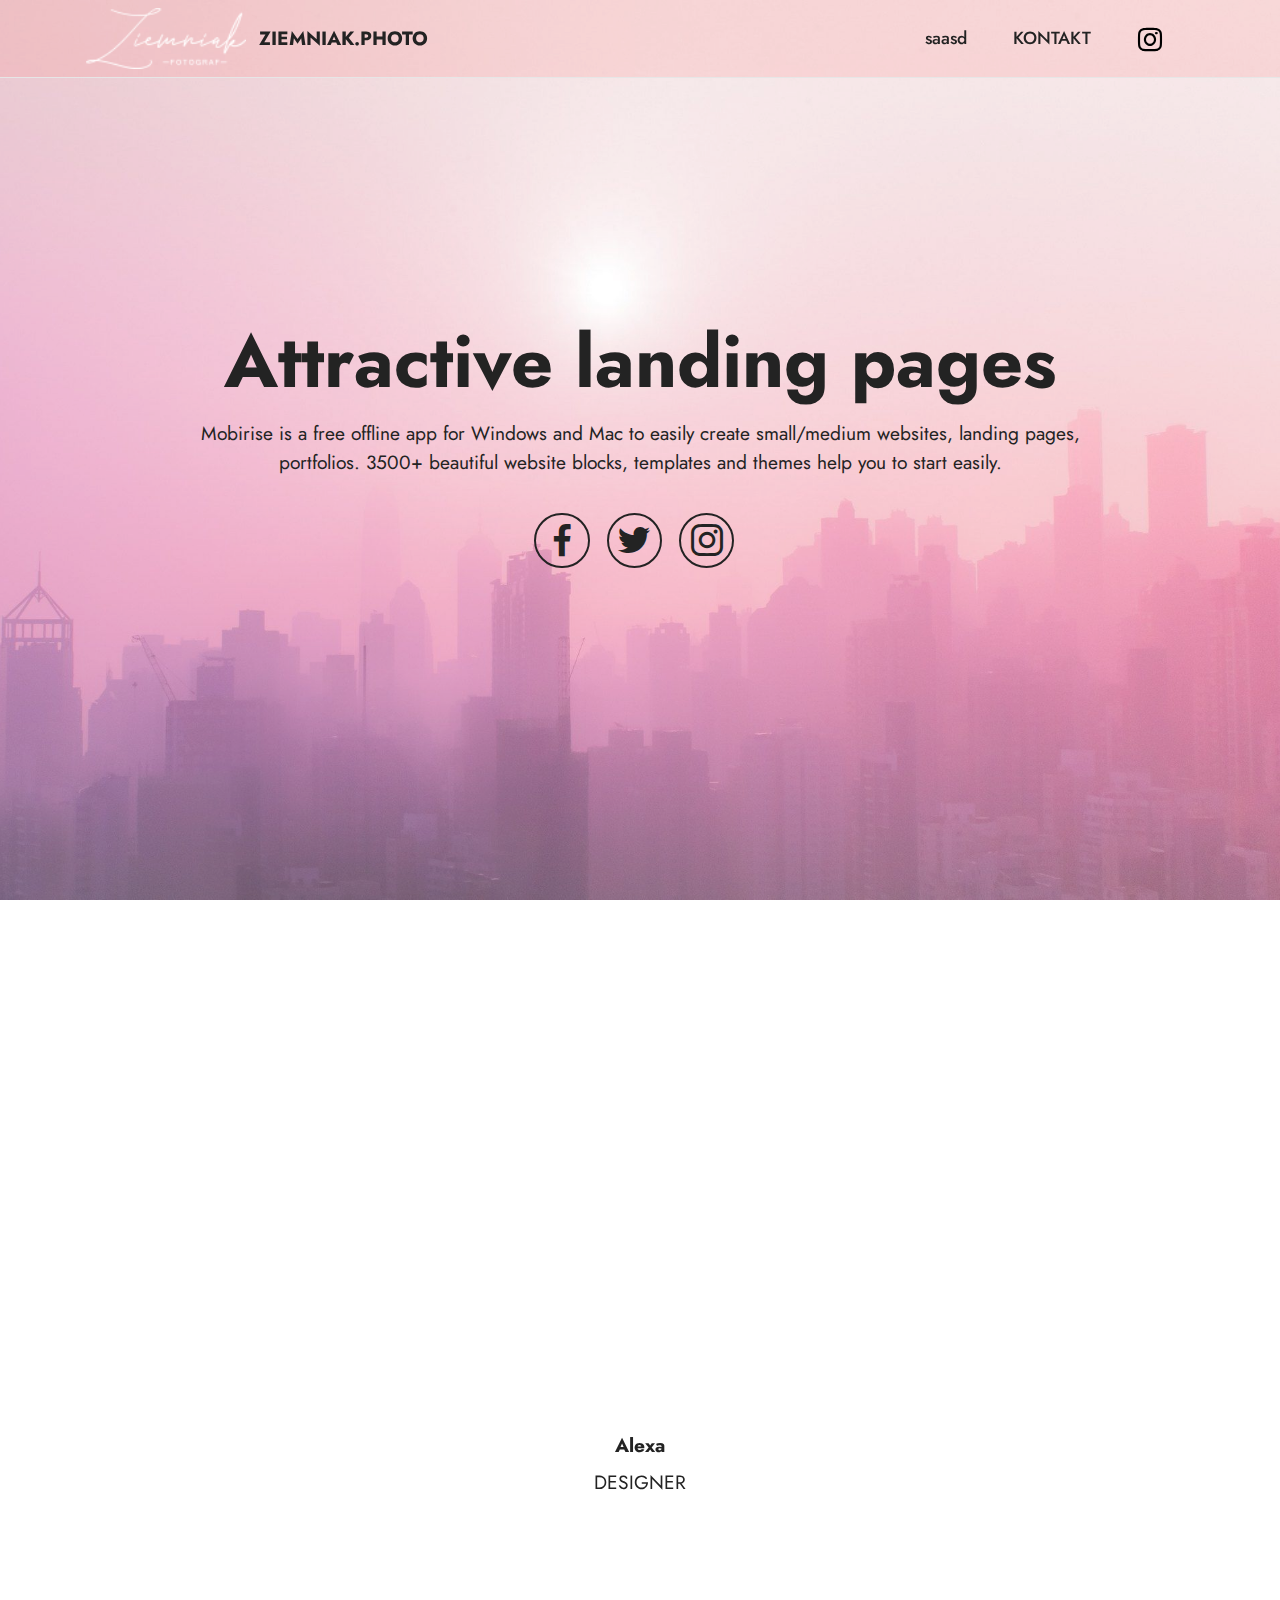
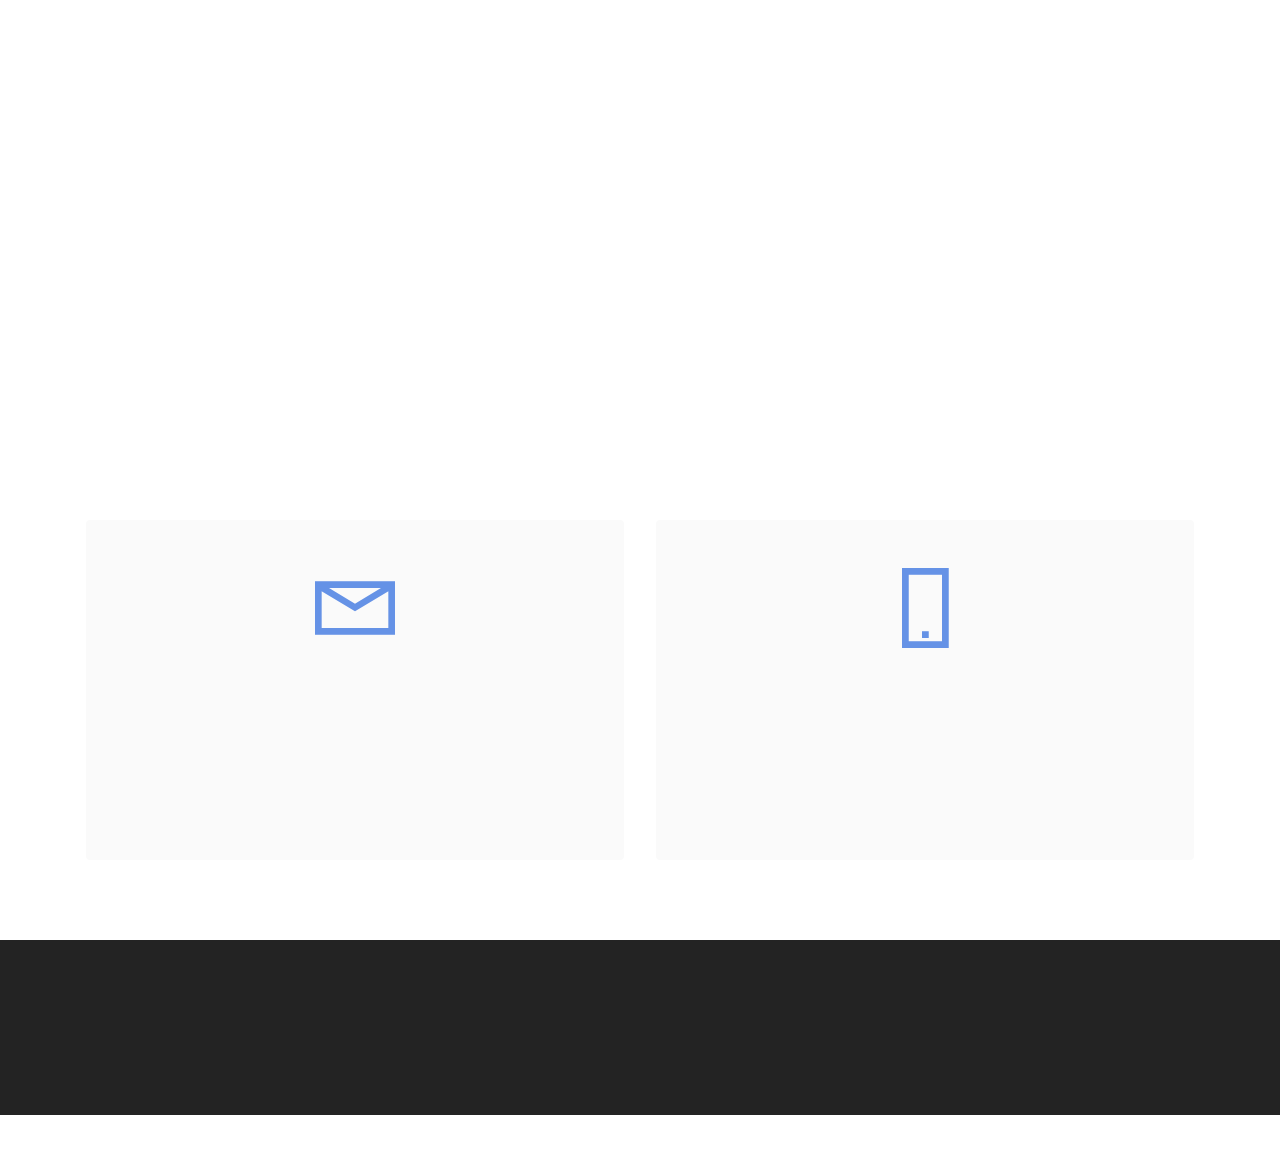
==== index.html @ 7ebb84f3 "Add files via upload" ====
<!DOCTYPE html>
<html  >
<head>
  <!-- Site made with Mobirise Website Builder v5.3.0, https://mobirise.com -->
  <meta charset="UTF-8">
  <meta http-equiv="X-UA-Compatible" content="IE=edge">
  <meta name="generator" content="Mobirise v5.3.0, mobirise.com">
  <meta name="viewport" content="width=device-width, initial-scale=1, minimum-scale=1">
  <link rel="shortcut icon" href="assets/images/logo-photo-121x46.png" type="image/x-icon">
  <meta name="description" content="">
  
  
  <title>Home</title>
  <link rel="stylesheet" href="assets/web/assets/mobirise-icons2/mobirise2.css">
  <link rel="stylesheet" href="assets/tether/tether.min.css">
  <link rel="stylesheet" href="assets/bootstrap/css/bootstrap.min.css">
  <link rel="stylesheet" href="assets/bootstrap/css/bootstrap-grid.min.css">
  <link rel="stylesheet" href="assets/bootstrap/css/bootstrap-reboot.min.css">
  <link rel="stylesheet" href="assets/animatecss/animate.css">
  <link rel="stylesheet" href="assets/dropdown/css/style.css">
  <link rel="stylesheet" href="assets/socicon/css/styles.css">
  <link rel="stylesheet" href="assets/theme/css/style.css">
  <link rel="preload" as="style" href="assets/mobirise/css/mbr-additional.css"><link rel="stylesheet" href="assets/mobirise/css/mbr-additional.css" type="text/css">
  
  
  
  
</head>
<body>
  
  <section class="menu cid-s48OLK6784" once="menu" id="menu1-h">
    
    <nav class="navbar navbar-dropdown navbar-fixed-top navbar-expand-lg">
        <div class="container">
            <div class="navbar-brand">
                <span class="navbar-logo">
                    <a href="https://mobiri.se">
                        <img src="assets/images/logo-photo-121x46.png" alt="Mobirise" style="height: 3.8rem;">
                    </a>
                </span>
                <span class="navbar-caption-wrap"><a class="navbar-caption text-black display-7" href="https://mobiri.se">ZIEMNIAK.PHOTO</a></span>
            </div>
            <button class="navbar-toggler" type="button" data-toggle="collapse" data-target="#navbarSupportedContent" aria-controls="navbarNavAltMarkup" aria-expanded="false" aria-label="Toggle navigation">
                <div class="hamburger">
                    <span></span>
                    <span></span>
                    <span></span>
                    <span></span>
                </div>
            </button>
            <div class="collapse navbar-collapse" id="navbarSupportedContent">
                <ul class="navbar-nav nav-dropdown nav-right" data-app-modern-menu="true"><li class="nav-item"><a class="nav-link link text-black display-4" href="https://mobirise.com">saasd</a></li>
                    <li class="nav-item"><a class="nav-link link text-black text-primary display-4" href="index.html#contacts1-q">
                            KONTAKT</a></li></ul>
                <div class="icons-menu">
                    <a class="iconfont-wrapper" href="https://www.instagram.com/ziemniak.photo/?hl=pl" target="_blank">
                        <span class="p-2 mbr-iconfont socicon-instagram socicon"></span>
                    </a>
                    
                    
                    
                </div>
                
            </div>
        </div>
    </nav>

</section>

<section class="header13 cid-suXs8cOdjo mbr-fullscreen" id="header13-k">

    

    <div class="mbr-overlay" style="opacity: 0.2; background-color: rgb(255, 255, 255);"></div>

    <div class="align-center container">
        <div class="row justify-content-center">
            <div class="col-12 col-lg-10">
                <h1 class="mbr-section-title mbr-fonts-style mb-3 display-1"><strong>Attractive landing pages</strong></h1>
                
                <p class="mbr-text mbr-fonts-style mb-3 display-7">
                    Mobirise is a free offline app for Windows and Mac to easily create small/medium websites, landing
                    pages, portfolios. 3500+ beautiful website blocks, templates and themes help you to start easily.
                </p>
                
                <div class="social-row display-7 mt-5">
                    <div class="soc-item">
                        <a href="https://twitter.com/mobirise" target="_blank">
                            <span class="mbr-iconfont socicon socicon-facebook"></span>
                        </a>
                    </div>
                    <div class="soc-item">
                        <a href="https://twitter.com/mobirise" target="_blank">
                            <span class="mbr-iconfont socicon socicon-twitter"></span>
                        </a>
                    </div>
                    <div class="soc-item">
                        <a href="https://twitter.com/mobirise" target="_blank">
                            <span class="mbr-iconfont socicon socicon-instagram"></span>
                        </a>
                    </div>
                    
                    
                </div>
            </div>
        </div>
    </div>
</section>

<section class="testimonails3 carousel slide testimonials-slider cid-suXsOi2phD" data-interval="false" id="testimonials3-p">

    

    

    <div class="text-center container">
        <h3 class="mb-4 mbr-fonts-style display-2">
            <strong>What Our Fantastic Users Say</strong>
        </h3>

        <div class="carousel slide" role="listbox" data-pause="true" data-keyboard="false" data-ride="carousel" data-interval="8000">
            <div class="carousel-inner">
                
                
            <div class="carousel-item">
                    <div class="user col-md-8">
                        <div class="user_image">
                            <img src="assets/images/team3.jpg">
                        </div>
                        <div class="user_text mb-4">
                            <p class="mbr-fonts-style display-7">
                                Themes in the Mobirise website builder offer multiple blocks: intros, sliders, galleries, forms, articles, and so on. Start a project and click on the red plus buttons to see the blocks available for your theme.
                            </p>
                        </div>
                        <div class="user_name mbr-fonts-style mb-2 display-7">
                            <strong>Alexa</strong>
                        </div>
                        <div class="user_desk mbr-fonts-style display-7">
                            DESIGNER
                        </div>
                    </div>
                </div><div class="carousel-item">
                    <div class="user col-md-8">
                        <div class="user_image">
                            <img src="assets/images/team2.jpg">
                        </div>
                        <div class="user_text mb-4">
                            <p class="mbr-fonts-style display-7">
                                Themes in the Mobirise website builder offer multiple blocks: intros, sliders, galleries, forms, articles, and so on. Start a project and click on the red plus buttons to see the blocks available for your theme.
                            </p>
                        </div>
                        <div class="user_name mbr-fonts-style mb-2 display-7">
                            <strong>Linda</strong>
                        </div>
                        <div class="user_desk mbr-fonts-style display-7">
                            DEVELOPER
                        </div>
                    </div>
                </div></div>

            <div class="carousel-controls">
                <a class="carousel-control-prev" role="button" data-slide="prev">
                    <span aria-hidden="true" class="mobi-mbri mobi-mbri-arrow-prev mbr-iconfont"></span>
                    <span class="sr-only">Previous</span>
                </a>

                <a class="carousel-control-next" role="button" data-slide="next">
                    <span aria-hidden="true" class="mobi-mbri mobi-mbri-arrow-next mbr-iconfont"></span>
                    <span class="sr-only">Next</span>
                </a>
            </div>
        </div>
    </div>
</section>

<section class="image4 cid-suXstkDYWz" id="image4-m">
    

    

    <div class="container">
        <div class="row">
            <div class="col-12 col-lg-6">
                <div class="image-wrapper">
                    <img src="assets/images/1.jpg" alt="Mobirise">
                    <p class="mbr-text mbr-fonts-style mt-2 align-center display-4">
                        Image Description</p>
                </div>
            </div>
            <div class="col-12 col-lg-6">
                <div class="image-wrapper">
                    <img src="assets/images/3.jpg" alt="Mobirise">
                    <p class="mbr-text mbr-fonts-style mt-2 align-center display-4">
                        Image Description</p>
                </div>
            </div>
        </div>
    </div>
</section>

<section class="slider2 cid-suXsEKYLFV" id="slider2-o">
    

    
    <div class="container">
        <div class="row justify-content-center">
            <div class="col-12 col-md-10">
                <div class="carousel slide" id="sv9vdbE06V" data-interval="5000">
                    
                    <ol class="carousel-indicators">
                        <li data-slide-to="0" class="active" data-target="#sv9vdbE06V"></li>
                        <li data-slide-to="1" data-target="#sv9vdbE06V"></li>
                        <li data-slide-to="2" data-target="#sv9vdbE06V"></li>
                    </ol>
                    <div class="carousel-inner">
                        <div class="carousel-item slider-image item active">
                            <div class="item-wrapper">
                                <img class="d-block w-100" src="assets/images/background3.jpg">
                                <div class="carousel-caption d-none d-md-block">
                                    <h5 class="mbr-section-subtitle mbr-fonts-style display-5">
                                        <strong>Fixed-Height Slider</strong>
                                    </h5>
                                    <p class="mbr-section-text mbr-fonts-style display-7">
                                        Click on the image to edit slides.</p>
                                </div>
                            </div>
                        </div>
                        <div class="carousel-item slider-image item">
                            <div class="item-wrapper">
                                <img class="d-block w-100" src="assets/images/background5.jpg">
                                <div class="carousel-caption d-none d-md-block">
                                    <h5 class="mbr-section-subtitle mbr-fonts-style display-5">
                                        <strong>Fixed-Height Slider</strong>
                                    </h5>
                                    <p class="mbr-section-text mbr-fonts-style display-7">
                                        Click on the image to edit slides.</p>
                                </div>
                            </div>
                        </div>
                        <div class="carousel-item slider-image item">
                            <div class="item-wrapper">
                                <img class="d-block w-100" src="assets/images/background8.jpg">
                                <div class="carousel-caption d-none d-md-block">
                                    <h5 class="mbr-section-subtitle mbr-fonts-style display-5">
                                        <strong>Fixed-Height Slider</strong>
                                    </h5>
                                    <p class="mbr-section-text mbr-fonts-style display-7">
                                        Click on the image to edit slides.</p>
                                </div>
                            </div>
                        </div>
                    </div>
                    <a class="carousel-control carousel-control-prev" role="button" data-slide="prev" href="#sv9vdbE06V">
                        <span class="mobi-mbri mobi-mbri-arrow-prev" aria-hidden="true"></span>
                        <span class="sr-only">Previous</span>
                    </a>
                    <a class="carousel-control carousel-control-next" role="button" data-slide="next" href="#sv9vdbE06V">
                        <span class="mobi-mbri mobi-mbri-arrow-next" aria-hidden="true"></span>
                        <span class="sr-only">Next</span>
                    </a>
                </div>
            </div>
        </div>
    </div>
</section>

<section class="contacts1 cid-suXsTcc2AB" id="contacts1-q">

    

    
    <div class="container">
        <div class="mbr-section-head">
            <h3 class="mbr-section-title mbr-fonts-style align-center mb-0 display-2">
                <strong>Contacts</strong>
            </h3>
            <h4 class="mbr-section-subtitle mbr-fonts-style align-center mb-0 mt-2 display-5">
                Contacts Subtitle
            </h4>
        </div>
        <div class="row justify-content-center mt-4">
            <div class="card col-12 col-lg-6">
                <div class="card-wrapper">
                    <div class="card-box align-center">
                        <div class="image-wrapper">
                            <span class="mbr-iconfont mobi-mbri-letter mobi-mbri"></span>
                        </div>
                        <h4 class="card-title mbr-fonts-style mb-2 display-2">
                            <strong>Email</strong>
                        </h4>
                        <p class="mbr-text mbr-fonts-style mb-2 display-4">
                            We will reply as soon as possible</p>
                        <h5 class="link mbr-fonts-style display-7"><a href="mailto:info@site.com" class="text-primary">Send us an
                                email</a>
                        </h5>
                    </div>
                </div>
            </div>
            <div class="card col-12 col-lg-6">
                <div class="card-wrapper">
                    <div class="card-box align-center">
                        <div class="image-wrapper">
                            <span class="mbr-iconfont mobi-mbri-mobile-2 mobi-mbri"></span>
                        </div>
                        <h4 class="card-title mbr-fonts-style align-center mb-2 display-2">
                            <strong>Phone</strong>
                        </h4>
                        <p class="mbr-text mbr-fonts-style mb-2 display-4">
                            Mon - Fri 09:00 - 18:00</p>
                        <h5 class="link mbr-black mbr-fonts-style display-7">
                            <a href="tel:+12345678910" class="text-primary">Call (800) 123 45 67</a>
                        </h5>
                    </div>
                </div>
            </div>
        </div>
    </div>
</section>

<section class="footer3 cid-s48P1Icc8J" once="footers" id="footer3-i">

    

    

    <div class="container">
        <div class="media-container-row align-center mbr-white">
            <div class="row row-links">
                <ul class="foot-menu">
                    
                    
                    
                    
                    
                <li class="foot-menu-item mbr-fonts-style display-7"><a href="https://mobirise.com/help/" class="text-success">Help Center</a></li><li class="foot-menu-item mbr-fonts-style display-7"><a href="http://forums.mobirise.com/" class="text-success">Mobirise Forums</a></li><li class="foot-menu-item mbr-fonts-style display-7"><a href="https://mobirise.com/" class="text-success">Mobirise.com</a></li></ul>
            </div>
            <div class="row social-row">
                <div class="social-list align-right pb-2">
                    
                    
                    
                    
                    
                    
                <div class="soc-item">
                        <a href="https://twitter.com/mobirise" target="_blank">
                            <span class="socicon-twitter socicon mbr-iconfont mbr-iconfont-social"></span>
                        </a>
                    </div><div class="soc-item">
                        <a href="https://www.facebook.com/pages/Mobirise/1616226671953247" target="_blank">
                            <span class="socicon-facebook socicon mbr-iconfont mbr-iconfont-social"></span>
                        </a>
                    </div><div class="soc-item">
                        <a href="https://www.youtube.com/c/mobirise" target="_blank">
                            <span class="socicon-youtube socicon mbr-iconfont mbr-iconfont-social"></span>
                        </a>
                    </div><div class="soc-item">
                        <a href="https://instagram.com/mobirise" target="_blank">
                            <span class="mbr-iconfont mbr-iconfont-social socicon-instagram socicon"></span>
                        </a>
                    </div></div>
            </div>
            <div class="row row-copirayt">
                <p class="mbr-text mb-0 mbr-fonts-style mbr-white align-center display-7">
                    © Copyright 2020 Mobirise. All Rights Reserved.
                </p>
            </div>
        </div>
    </div>
</section><section style="background-color: #fff; font-family: -apple-system, BlinkMacSystemFont, 'Segoe UI', 'Roboto', 'Helvetica Neue', Arial, sans-serif; color:#aaa; font-size:12px; padding: 0; align-items: center; display: flex;"><a href="https://mobirise.site/q" style="flex: 1 1; height: 3rem; padding-left: 1rem;"></a><p style="flex: 0 0 auto; margin:0; padding-right:1rem;"><a href="https://mobirise.site/t" style="color:#aaa;">Designed</a> with Mobirise css site theme</p></section><script src="assets/web/assets/jquery/jquery.min.js"></script>  <script src="assets/popper/popper.min.js"></script>  <script src="assets/tether/tether.min.js"></script>  <script src="assets/bootstrap/js/bootstrap.min.js"></script>  <script src="assets/smoothscroll/smooth-scroll.js"></script>  <script src="assets/viewportchecker/jquery.viewportchecker.js"></script>  <script src="assets/dropdown/js/nav-dropdown.js"></script>  <script src="assets/dropdown/js/navbar-dropdown.js"></script>  <script src="assets/touchswipe/jquery.touch-swipe.min.js"></script>  <script src="assets/bootstrapcarouselswipe/bootstrap-carousel-swipe.js"></script>  <script src="assets/mbr-testimonials-slider/mbr-testimonials-slider.js"></script>  <script src="assets/theme/js/script.js"></script>  
  
  
  <input name="animation" type="hidden">
  </body>
</html>
---- assets/web/assets/mobirise-icons2/mobirise2.css ----
@font-face {
  font-family: 'Moririse2';
  font-display: swap;
  src:  url('mobirise2.eot?f2bix4');
  src:  url('mobirise2.eot?f2bix4#iefix') format('embedded-opentype'),
    url('mobirise2.ttf?f2bix4') format('truetype'),
    url('mobirise2.woff?f2bix4') format('woff'),
    url('mobirise2.svg?f2bix4#mobirise2') format('svg');
  font-weight: normal;
  font-style: normal;
}

[class^="mobi-"], [class*=" mobi-"] {
  /* use !important to prevent issues with browser extensions that change fonts */
  font-family: 'Moririse2' !important;
  speak: none;
  font-style: normal;
  font-weight: normal;
  font-variant: normal;
  text-transform: none;
  line-height: 1;

  /* Better Font Rendering =========== */
  -webkit-font-smoothing: antialiased;
  -moz-osx-font-smoothing: grayscale;
}

.mobi-mbri-add-submenu:before {
  content: "\e900";
}
.mobi-mbri-alert:before {
  content: "\e901";
}
.mobi-mbri-align-center:before {
  content: "\e902";
}
.mobi-mbri-align-justify:before {
  content: "\e903";
}
.mobi-mbri-align-left:before {
  content: "\e904";
}
.mobi-mbri-align-right:before {
  content: "\e905";
}
.mobi-mbri-android:before {
  content: "\e906";
}
.mobi-mbri-apple:before {
  content: "\e907";
}
.mobi-mbri-arrow-down:before {
  content: "\e908";
}
.mobi-mbri-arrow-next:before {
  content: "\e909";
}
.mobi-mbri-arrow-prev:before {
  content: "\e90a";
}
.mobi-mbri-arrow-up:before {
  content: "\e90b";
}
.mobi-mbri-bold:before {
  content: "\e90c";
}
.mobi-mbri-bookmark:before {
  content: "\e90d";
}
.mobi-mbri-bootstrap:before {
  content: "\e90e";
}
.mobi-mbri-briefcase:before {
  content: "\e90f";
}
.mobi-mbri-browse:before {
  content: "\e910";
}
.mobi-mbri-bulleted-list:before {
  content: "\e911";
}
.mobi-mbri-calendar:before {
  content: "\e912";
}
.mobi-mbri-camera:before {
  content: "\e913";
}
.mobi-mbri-cart-add:before {
  content: "\e914";
}
.mobi-mbri-cart-full:before {
  content: "\e915";
}
.mobi-mbri-cash:before {
  content: "\e916";
}
.mobi-mbri-change-style:before {
  content: "\e917";
}
.mobi-mbri-chat:before {
  content: "\e918";
}
.mobi-mbri-clock:before {
  content: "\e919";
}
.mobi-mbri-close:before {
  content: "\e91a";
}
.mobi-mbri-cloud:before {
  content: "\e91b";
}
.mobi-mbri-code:before {
  content: "\e91c";
}
.mobi-mbri-contact-form:before {
  content: "\e91d";
}
.mobi-mbri-credit-card:before {
  content: "\e91e";
}
.mobi-mbri-cursor-click:before {
  content: "\e91f";
}
.mobi-mbri-cust-feedback:before {
  content: "\e920";
}
.mobi-mbri-database:before {
  content: "\e921";
}
.mobi-mbri-delivery:before {
  content: "\e922";
}
.mobi-mbri-desktop:before {
  content: "\e923";
}
.mobi-mbri-devices:before {
  content: "\e924";
}
.mobi-mbri-down:before {
  content: "\e925";
}
.mobi-mbri-download-2:before {
  content: "\e926";
}
.mobi-mbri-download:before {
  content: "\e927";
}
.mobi-mbri-drag-n-drop-2:before {
  content: "\e928";
}
.mobi-mbri-drag-n-drop:before {
  content: "\e929";
}
.mobi-mbri-edit-2:before {
  content: "\e92a";
}
.mobi-mbri-edit:before {
  content: "\e92b";
}
.mobi-mbri-error:before {
  content: "\e92c";
}
.mobi-mbri-extension:before {
  content: "\e92d";
}
.mobi-mbri-features:before {
  content: "\e92e";
}
.mobi-mbri-file:before {
  content: "\e92f";
}
.mobi-mbri-flag:before {
  content: "\e930";
}
.mobi-mbri-folder:before {
  content: "\e931";
}
.mobi-mbri-gift:before {
  content: "\e932";
}
.mobi-mbri-github:before {
  content: "\e933";
}
.mobi-mbri-globe-2:before {
  content: "\e934";
}
.mobi-mbri-globe:before {
  content: "\e935";
}
.mobi-mbri-growing-chart:before {
  content: "\e936";
}
.mobi-mbri-hearth:before {
  content: "\e937";
}
.mobi-mbri-help:before {
  content: "\e938";
}
.mobi-mbri-home:before {
  content: "\e939";
}
.mobi-mbri-hot-cup:before {
  content: "\e93a";
}
.mobi-mbri-idea:before {
  content: "\e93b";
}
.mobi-mbri-image-gallery:before {
  content: "\e93c";
}
.mobi-mbri-image-slider:before {
  content: "\e93d";
}
.mobi-mbri-info:before {
  content: "\e93e";
}
.mobi-mbri-italic:before {
  content: "\e93f";
}
.mobi-mbri-key:before {
  content: "\e940";
}
.mobi-mbri-laptop:before {
  content: "\e941";
}
.mobi-mbri-layers:before {
  content: "\e942";
}
.mobi-mbri-left-right:before {
  content: "\e943";
}
.mobi-mbri-left:before {
  content: "\e944";
}
.mobi-mbri-letter:before {
  content: "\e945";
}
.mobi-mbri-like:before {
  content: "\e946";
}
.mobi-mbri-link:before {
  content: "\e947";
}
.mobi-mbri-lock:before {
  content: "\e948";
}
.mobi-mbri-login:before {
  content: "\e949";
}
.mobi-mbri-logout:before {
  content: "\e94a";
}
.mobi-mbri-magic-stick:before {
  content: "\e94b";
}
.mobi-mbri-map-pin:before {
  content: "\e94c";
}
.mobi-mbri-menu:before {
  content: "\e94d";
}
.mobi-mbri-mobile-2:before {
  content: "\e94e";
}
.mobi-mbri-mobile-horizontal:before {
  content: "\e94f";
}
.mobi-mbri-mobile:before {
  content: "\e950";
}
.mobi-mbri-mobirise:before {
  content: "\e951";
}
.mobi-mbri-more-horizontal:before {
  content: "\e952";
}
.mobi-mbri-more-vertical:before {
  content: "\e953";
}
.mobi-mbri-music:before {
  content: "\e954";
}
.mobi-mbri-new-file:before {
  content: "\e955";
}
.mobi-mbri-numbered-list:before {
  content: "\e956";
}
.mobi-mbri-opened-folder:before {
  content: "\e957";
}
.mobi-mbri-pages:before {
  content: "\e958";
}
.mobi-mbri-paper-plane:before {
  content: "\e959";
}
.mobi-mbri-paperclip:before {
  content: "\e95a";
}
.mobi-mbri-phone:before {
  content: "\e95b";
}
.mobi-mbri-photo:before {
  content: "\e95c";
}
.mobi-mbri-photos:before {
  content: "\e95d";
}
.mobi-mbri-pin:before {
  content: "\e95e";
}
.mobi-mbri-play:before {
  content: "\e95f";
}
.mobi-mbri-plus:before {
  content: "\e960";
}
.mobi-mbri-preview:before {
  content: "\e961";
}
.mobi-mbri-print:before {
  content: "\e962";
}
.mobi-mbri-protect:before {
  content: "\e963";
}
.mobi-mbri-question:before {
  content: "\e964";
}
.mobi-mbri-quote-left:before {
  content: "\e965";
}
.mobi-mbri-quote-right:before {
  content: "\e966";
}
.mobi-mbri-redo:before {
  content: "\e967";
}
.mobi-mbri-refresh:before {
  content: "\e968";
}
.mobi-mbri-responsive-2:before {
  content: "\e969";
}
.mobi-mbri-responsive:before {
  content: "\e96a";
}
.mobi-mbri-right:before {
  content: "\e96b";
}
.mobi-mbri-rocket:before {
  content: "\e96c";
}
.mobi-mbri-sad-face:before {
  content: "\e96d";
}
.mobi-mbri-sale:before {
  content: "\e96e";
}
.mobi-mbri-save:before {
  content: "\e96f";
}
.mobi-mbri-search:before {
  content: "\e970";
}
.mobi-mbri-setting-2:before {
  content: "\e971";
}
.mobi-mbri-setting-3:before {
  content: "\e972";
}
.mobi-mbri-setting:before {
  content: "\e973";
}
.mobi-mbri-share:before {
  content: "\e974";
}
.mobi-mbri-shopping-bag:before {
  content: "\e975";
}
.mobi-mbri-shopping-basket:before {
  content: "\e976";
}
.mobi-mbri-shopping-cart:before {
  content: "\e977";
}
.mobi-mbri-sites:before {
  content: "\e978";
}
.mobi-mbri-smile-face:before {
  content: "\e979";
}
.mobi-mbri-speed:before {
  content: "\e97a";
}
.mobi-mbri-star:before {
  content: "\e97b";
}
.mobi-mbri-success:before {
  content: "\e97c";
}
.mobi-mbri-sun:before {
  content: "\e97d";
}
.mobi-mbri-sun2:before {
  content: "\e97e";
}
.mobi-mbri-tablet-vertical:before {
  content: "\e97f";
}
.mobi-mbri-tablet:before {
  content: "\e980";
}
.mobi-mbri-target:before {
  content: "\e981";
}
.mobi-mbri-timer:before {
  content: "\e982";
}
.mobi-mbri-to-ftp:before {
  content: "\e983";
}
.mobi-mbri-to-local-drive:before {
  content: "\e984";
}
.mobi-mbri-touch-swipe:before {
  content: "\e985";
}
.mobi-mbri-touch:before {
  content: "\e986";
}
.mobi-mbri-trash:before {
  content: "\e987";
}
.mobi-mbri-underline:before {
  content: "\e988";
}
.mobi-mbri-undo:before {
  content: "\e989";
}
.mobi-mbri-unlink:before {
  content: "\e98a";
}
.mobi-mbri-unlock:before {
  content: "\e98b";
}
.mobi-mbri-up-down:before {
  content: "\e98c";
}
.mobi-mbri-up:before {
  content: "\e98d";
}
.mobi-mbri-update:before {
  content: "\e98e";
}
.mobi-mbri-upload-2:before {
  content: "\e98f";
}
.mobi-mbri-upload:before {
  content: "\e990";
}
.mobi-mbri-user-2:before {
  content: "\e991";
}
.mobi-mbri-user:before {
  content: "\e992";
}
.mobi-mbri-users:before {
  content: "\e993";
}
.mobi-mbri-video-play:before {
  content: "\e994";
}
.mobi-mbri-video:before {
  content: "\e995";
}
.mobi-mbri-watch:before {
  content: "\e996";
}
.mobi-mbri-website-theme-2:before {
  content: "\e997";
}
.mobi-mbri-website-theme:before {
  content: "\e998";
}
.mobi-mbri-wifi:before {
  content: "\e999";
}
.mobi-mbri-windows:before {
  content: "\e99a";
}
.mobi-mbri-zoom-in:before {
  content: "\e99b";
}
.mobi-mbri-zoom-out:before {
  content: "\e99c";
}
---- assets/dropdown/css/style.css ----
.navbar-dropdown {
  left: 0;
  padding: 0;
  position: absolute;
  right: 0;
  top: 0;
  transition: all 0.45s ease;
  z-index: 1030;
  background: #282828; }
  .navbar-dropdown .navbar-logo {
    margin-right: 0.8rem;
    transition: margin 0.3s ease-in-out;
    vertical-align: middle; }
    .navbar-dropdown .navbar-logo img {
      height: 3.125rem;
      transition: all 0.3s ease-in-out; }
    .navbar-dropdown .navbar-logo.mbr-iconfont {
      font-size: 3.125rem;
      line-height: 3.125rem; }
  .navbar-dropdown .navbar-caption {
    font-weight: 700;
    white-space: normal;
    vertical-align: -4px;
    line-height: 3.125rem !important; }
    .navbar-dropdown .navbar-caption, .navbar-dropdown .navbar-caption:hover {
      color: inherit;
      text-decoration: none; }
  .navbar-dropdown .mbr-iconfont + .navbar-caption {
    vertical-align: -1px; }
  .navbar-dropdown.navbar-fixed-top {
    position: fixed; }
  .navbar-dropdown .navbar-brand span {
    vertical-align: -4px; }
  .navbar-dropdown.bg-color.transparent {
    background: none; }
  .navbar-dropdown.navbar-short .navbar-brand {
    padding: 0.625rem 0; }
    .navbar-dropdown.navbar-short .navbar-brand span {
      vertical-align: -1px; }
  .navbar-dropdown.navbar-short .navbar-caption {
    line-height: 2.375rem !important;
    vertical-align: -2px; }
  .navbar-dropdown.navbar-short .navbar-logo {
    margin-right: 0.5rem; }
    .navbar-dropdown.navbar-short .navbar-logo img {
      height: 2.375rem; }
    .navbar-dropdown.navbar-short .navbar-logo.mbr-iconfont {
      font-size: 2.375rem;
      line-height: 2.375rem; }
  .navbar-dropdown.navbar-short .mbr-table-cell {
    height: 3.625rem; }
  .navbar-dropdown .navbar-close {
    left: 0.6875rem;
    position: fixed;
    top: 0.75rem;
    z-index: 1000; }
  .navbar-dropdown .hamburger-icon {
    content: "";
    display: inline-block;
    vertical-align: middle;
    width: 16px;
    -webkit-box-shadow: 0 -6px 0 1px #282828,0 0 0 1px #282828,0 6px 0 1px #282828;
    -moz-box-shadow: 0 -6px 0 1px #282828,0 0 0 1px #282828,0 6px 0 1px #282828;
    box-shadow: 0 -6px 0 1px #282828,0 0 0 1px #282828,0 6px 0 1px #282828; }

.dropdown-menu .dropdown-toggle[data-toggle="dropdown-submenu"]::after {
  border-bottom: 0.35em solid transparent;
  border-left: 0.35em solid;
  border-right: 0;
  border-top: 0.35em solid transparent;
  margin-left: 0.3rem; }

.dropdown-menu .dropdown-item:focus {
  outline: 0; }

.nav-dropdown {
  font-size: 0.75rem;
  font-weight: 500;
  height: auto !important; }
  .nav-dropdown .nav-btn {
    padding-left: 1rem; }
  .nav-dropdown .link {
    margin: .667em 1.667em;
    font-weight: 500;
    padding: 0;
    transition: color .2s ease-in-out; }
    .nav-dropdown .link.dropdown-toggle {
      margin-right: 2.583em; }
      .nav-dropdown .link.dropdown-toggle::after {
        margin-left: .25rem;
        border-top: 0.35em solid;
        border-right: 0.35em solid transparent;
        border-left: 0.35em solid transparent;
        border-bottom: 0; }
      .nav-dropdown .link.dropdown-toggle[aria-expanded="true"] {
        margin: 0;
        padding: 0.667em 3.263em  0.667em 1.667em; }
  .nav-dropdown .link::after,
  .nav-dropdown .dropdown-item::after {
    color: inherit; }
  .nav-dropdown .btn {
    font-size: 0.75rem;
    font-weight: 700;
    letter-spacing: 0;
    margin-bottom: 0;
    padding-left: 1.25rem;
    padding-right: 1.25rem; }
  .nav-dropdown .dropdown-menu {
    border-radius: 0;
    border: 0;
    left: 0;
    margin: 0;
    padding-bottom: 1.25rem;
    padding-top: 1.25rem;
    position: relative; }
  .nav-dropdown .dropdown-submenu {
    margin-left: 0.125rem;
    top: 0; }
  .nav-dropdown .dropdown-item {
    font-weight: 500;
    line-height: 2;
    padding: 0.3846em 4.615em 0.3846em 1.5385em;
    position: relative;
    transition: color .2s ease-in-out, background-color .2s ease-in-out; }
    .nav-dropdown .dropdown-item::after {
      margin-top: -0.3077em;
      position: absolute;
      right: 1.1538em;
      top: 50%; }
    .nav-dropdown .dropdown-item:focus, .nav-dropdown .dropdown-item:hover {
      background: none; }

@media (max-width: 767px) {
  .nav-dropdown.navbar-toggleable-sm {
    bottom: 0;
    display: none;
    left: 0;
    overflow-x: hidden;
    position: fixed;
    top: 0;
    transform: translateX(-100%);
    -ms-transform: translateX(-100%);
    -webkit-transform: translateX(-100%);
    width: 18.75rem;
    z-index: 999; } }
.nav-dropdown.navbar-toggleable-xl {
  bottom: 0;
  display: none;
  left: 0;
  overflow-x: hidden;
  position: fixed;
  top: 0;
  transform: translateX(-100%);
  -ms-transform: translateX(-100%);
  -webkit-transform: translateX(-100%);
  width: 18.75rem;
  z-index: 999; }

.nav-dropdown-sm {
  display: block !important;
  overflow-x: hidden;
  overflow: auto;
  padding-top: 3.875rem; }
  .nav-dropdown-sm::after {
    content: "";
    display: block;
    height: 3rem;
    width: 100%; }
  .nav-dropdown-sm.collapse.in ~ .navbar-close {
    display: block !important; }
  .nav-dropdown-sm.collapsing, .nav-dropdown-sm.collapse.in {
    transform: translateX(0);
    -ms-transform: translateX(0);
    -webkit-transform: translateX(0);
    transition: all 0.25s ease-out;
    -webkit-transition: all 0.25s ease-out;
    background: #282828; }
  .nav-dropdown-sm.collapsing[aria-expanded="false"] {
    transform: translateX(-100%);
    -ms-transform: translateX(-100%);
    -webkit-transform: translateX(-100%); }
  .nav-dropdown-sm .nav-item {
    display: block;
    margin-left: 0 !important;
    padding-left: 0; }
  .nav-dropdown-sm .link,
  .nav-dropdown-sm .dropdown-item {
    border-top: 1px dotted rgba(255, 255, 255, 0.1);
    font-size: 0.8125rem;
    line-height: 1.6;
    margin: 0 !important;
    padding: 0.875rem 2.4rem 0.875rem 1.5625rem !important;
    position: relative;
    white-space: normal; }
    .nav-dropdown-sm .link:focus, .nav-dropdown-sm .link:hover,
    .nav-dropdown-sm .dropdown-item:focus,
    .nav-dropdown-sm .dropdown-item:hover {
      background: rgba(0, 0, 0, 0.2) !important;
      color: #c0a375; }
  .nav-dropdown-sm .nav-btn {
    position: relative;
    padding: 1.5625rem 1.5625rem 0 1.5625rem; }
    .nav-dropdown-sm .nav-btn::before {
      border-top: 1px dotted rgba(255, 255, 255, 0.1);
      content: "";
      left: 0;
      position: absolute;
      top: 0;
      width: 100%; }
    .nav-dropdown-sm .nav-btn + .nav-btn {
      padding-top: 0.625rem; }
      .nav-dropdown-sm .nav-btn + .nav-btn::before {
        display: none; }
  .nav-dropdown-sm .btn {
    padding: 0.625rem 0; }
  .nav-dropdown-sm .dropdown-toggle[data-toggle="dropdown-submenu"]::after {
    margin-left: .25rem;
    border-top: 0.35em solid;
    border-right: 0.35em solid transparent;
    border-left: 0.35em solid transparent;
    border-bottom: 0; }
  .nav-dropdown-sm .dropdown-toggle[data-toggle="dropdown-submenu"][aria-expanded="true"]::after {
    border-top: 0;
    border-right: 0.35em solid transparent;
    border-left: 0.35em solid transparent;
    border-bottom: 0.35em solid; }
  .nav-dropdown-sm .dropdown-menu {
    margin: 0;
    padding: 0;
    position: relative;
    top: 0;
    left: 0;
    width: 100%;
    border: 0;
    float: none;
    border-radius: 0;
    background: none; }
  .nav-dropdown-sm .dropdown-submenu {
    left: 100%;
    margin-left: 0.125rem;
    margin-top: -1.25rem;
    top: 0; }

.navbar-toggleable-sm .nav-dropdown .dropdown-menu {
  position: absolute; }

.navbar-toggleable-sm .nav-dropdown .dropdown-submenu {
  left: 100%;
  margin-left: 0.125rem;
  margin-top: -1.25rem;
  top: 0; }

.navbar-toggleable-sm.opened .nav-dropdown .dropdown-menu {
  position: relative; }

.navbar-toggleable-sm.opened .nav-dropdown .dropdown-submenu {
  left: 0;
  margin-left: 00rem;
  margin-top: 0rem;
  top: 0; }

.is-builder .nav-dropdown.collapsing {
  transition: none !important; }

/*# sourceMappingURL=style.css.map */
---- assets/socicon/css/styles.css ----
@charset "UTF-8";

@font-face {
  font-family: 'Socicon';
  src:  url('../fonts/socicon.eot');
  src:  url('../fonts/socicon.eot?#iefix') format('embedded-opentype'),
    url('../fonts/socicon.woff2') format('woff2'),
    url('../fonts/socicon.ttf') format('truetype'),
    url('../fonts/socicon.woff') format('woff'),
    url('../fonts/socicon.svg#socicon') format('svg');
  font-weight: normal;
  font-style: normal;
  font-display: swap;
}

[data-icon]:before {
  font-family: "socicon" !important;
  content: attr(data-icon);
  font-style: normal !important;
  font-weight: normal !important;
  font-variant: normal !important;
  text-transform: none !important;
  speak: none;
  line-height: 1;
  -webkit-font-smoothing: antialiased;
  -moz-osx-font-smoothing: grayscale;
}

[class^="socicon-"], [class*=" socicon-"] {
  /* use !important to prevent issues with browser extensions that change fonts */
  font-family: 'Socicon' !important;
  speak: none;
  font-style: normal;
  font-weight: normal;
  font-variant: normal;
  text-transform: none;
  line-height: 1;

  /* Better Font Rendering =========== */
  -webkit-font-smoothing: antialiased;
  -moz-osx-font-smoothing: grayscale;
}

.socicon-eitaa:before {
  content: "\e97c";
}
.socicon-soroush:before {
  content: "\e97d";
}
.socicon-bale:before {
  content: "\e97e";
}
.socicon-zazzle:before {
  content: "\e97b";
}
.socicon-society6:before {
  content: "\e97a";
}
.socicon-redbubble:before {
  content: "\e979";
}
.socicon-avvo:before {
  content: "\e978";
}
.socicon-stitcher:before {
  content: "\e977";
}
.socicon-googlehangouts:before {
  content: "\e974";
}
.socicon-dlive:before {
  content: "\e975";
}
.socicon-vsco:before {
  content: "\e976";
}
.socicon-flipboard:before {
  content: "\e973";
}
.socicon-ubuntu:before {
  content: "\e958";
}
.socicon-artstation:before {
  content: "\e959";
}
.socicon-invision:before {
  content: "\e95a";
}
.socicon-torial:before {
  content: "\e95b";
}
.socicon-collectorz:before {
  content: "\e95c";
}
.socicon-seenthis:before {
  content: "\e95d";
}
.socicon-googleplaymusic:before {
  content: "\e95e";
}
.socicon-debian:before {
  content: "\e95f";
}
.socicon-filmfreeway:before {
  content: "\e960";
}
.socicon-gnome:before {
  content: "\e961";
}
.socicon-itchio:before {
  content: "\e962";
}
.socicon-jamendo:before {
  content: "\e963";
}
.socicon-mix:before {
  content: "\e964";
}
.socicon-sharepoint:before {
  content: "\e965";
}
.socicon-tinder:before {
  content: "\e966";
}
.socicon-windguru:before {
  content: "\e967";
}
.socicon-cdbaby:before {
  content: "\e968";
}
.socicon-elementaryos:before {
  content: "\e969";
}
.socicon-stage32:before {
  content: "\e96a";
}
.socicon-tiktok:before {
  content: "\e96b";
}
.socicon-gitter:before {
  content: "\e96c";
}
.socicon-letterboxd:before {
  content: "\e96d";
}
.socicon-threema:before {
  content: "\e96e";
}
.socicon-splice:before {
  content: "\e96f";
}
.socicon-metapop:before {
  content: "\e970";
}
.socicon-naver:before {
  content: "\e971";
}
.socicon-remote:before {
  content: "\e972";
}
.socicon-internet:before {
  content: "\e957";
}
.socicon-moddb:before {
  content: "\e94b";
}
.socicon-indiedb:before {
  content: "\e94c";
}
.socicon-traxsource:before {
  content: "\e94d";
}
.socicon-gamefor:before {
  content: "\e94e";
}
.socicon-pixiv:before {
  content: "\e94f";
}
.socicon-myanimelist:before {
  content: "\e950";
}
.socicon-blackberry:before {
  content: "\e951";
}
.socicon-wickr:before {
  content: "\e952";
}
.socicon-spip:before {
  content: "\e953";
}
.socicon-napster:before {
  content: "\e954";
}
.socicon-beatport:before {
  content: "\e955";
}
.socicon-hackerone:before {
  content: "\e956";
}
.socicon-hackernews:before {
  content: "\e946";
}
.socicon-smashwords:before {
  content: "\e947";
}
.socicon-kobo:before {
  content: "\e948";
}
.socicon-bookbub:before {
  content: "\e949";
}
.socicon-mailru:before {
  content: "\e94a";
}
.socicon-gitlab:before {
  content: "\e945";
}
.socicon-instructables:before {
  content: "\e944";
}
.socicon-portfolio:before {
  content: "\e943";
}
.socicon-codered:before {
  content: "\e940";
}
.socicon-origin:before {
  content: "\e941";
}
.socicon-nextdoor:before {
  content: "\e942";
}
.socicon-udemy:before {
  content: "\e93f";
}
.socicon-livemaster:before {
  content: "\e93e";
}
.socicon-crunchbase:before {
  content: "\e93b";
}
.socicon-homefy:before {
  content: "\e93c";
}
.socicon-calendly:before {
  content: "\e93d";
}
.socicon-realtor:before {
  content: "\e90f";
}
.socicon-tidal:before {
  content: "\e910";
}
.socicon-qobuz:before {
  content: "\e911";
}
.socicon-natgeo:before {
  content: "\e912";
}
.socicon-mastodon:before {
  content: "\e913";
}
.socicon-unsplash:before {
  content: "\e914";
}
.socicon-homeadvisor:before {
  content: "\e915";
}
.socicon-angieslist:before {
  content: "\e916";
}
.socicon-codepen:before {
  content: "\e917";
}
.socicon-slack:before {
  content: "\e918";
}
.socicon-openaigym:before {
  content: "\e919";
}
.socicon-logmein:before {
  content: "\e91a";
}
.socicon-fiverr:before {
  content: "\e91b";
}
.socicon-gotomeeting:before {
  content: "\e91c";
}
.socicon-aliexpress:before {
  content: "\e91d";
}
.socicon-guru:before {
  content: "\e91e";
}
.socicon-appstore:before {
  content: "\e91f";
}
.socicon-homes:before {
  content: "\e920";
}
.socicon-zoom:before {
  content: "\e921";
}
.socicon-alibaba:before {
  content: "\e922";
}
.socicon-craigslist:before {
  content: "\e923";
}
.socicon-wix:before {
  content: "\e924";
}
.socicon-redfin:before {
  content: "\e925";
}
.socicon-googlecalendar:before {
  content: "\e926";
}
.socicon-shopify:before {
  content: "\e927";
}
.socicon-freelancer:before {
  content: "\e928";
}
.socicon-seedrs:before {
  content: "\e929";
}
.socicon-bing:before {
  content: "\e92a";
}
.socicon-doodle:before {
  content: "\e92b";
}
.socicon-bonanza:before {
  content: "\e92c";
}
.socicon-squarespace:before {
  content: "\e92d";
}
.socicon-toptal:before {
  content: "\e92e";
}
.socicon-gust:before {
  content: "\e92f";
}
.socicon-ask:before {
  content: "\e930";
}
.socicon-trulia:before {
  content: "\e931";
}
.socicon-loomly:before {
  content: "\e932";
}
.socicon-ghost:before {
  content: "\e933";
}
.socicon-upwork:before {
  content: "\e934";
}
.socicon-fundable:before {
  content: "\e935";
}
.socicon-booking:before {
  content: "\e936";
}
.socicon-googlemaps:before {
  content: "\e937";
}
.socicon-zillow:before {
  content: "\e938";
}
.socicon-niconico:before {
  content: "\e939";
}
.socicon-toneden:before {
  content: "\e93a";
}
.socicon-augment:before {
  content: "\e908";
}
.socicon-bitbucket:before {
  content: "\e909";
}
.socicon-fyuse:before {
  content: "\e90a";
}
.socicon-yt-gaming:before {
  content: "\e90b";
}
.socicon-sketchfab:before {
  content: "\e90c";
}
.socicon-mobcrush:before {
  content: "\e90d";
}
.socicon-microsoft:before {
  content: "\e90e";
}
.socicon-pandora:before {
  content: "\e907";
}
.socicon-messenger:before {
  content: "\e906";
}
.socicon-gamewisp:before {
  content: "\e905";
}
.socicon-bloglovin:before {
  content: "\e904";
}
.socicon-tunein:before {
  content: "\e903";
}
.socicon-gamejolt:before {
  content: "\e901";
}
.socicon-trello:before {
  content: "\e902";
}
.socicon-spreadshirt:before {
  content: "\e900";
}
.socicon-500px:before {
  content: "\e000";
}
.socicon-8tracks:before {
  content: "\e001";
}
.socicon-airbnb:before {
  content: "\e002";
}
.socicon-alliance:before {
  content: "\e003";
}
.socicon-amazon:before {
  content: "\e004";
}
.socicon-amplement:before {
  content: "\e005";
}
.socicon-android:before {
  content: "\e006";
}
.socicon-angellist:before {
  content: "\e007";
}
.socicon-apple:before {
  content: "\e008";
}
.socicon-appnet:before {
  content: "\e009";
}
.socicon-baidu:before {
  content: "\e00a";
}
.socicon-bandcamp:before {
  content: "\e00b";
}
.socicon-battlenet:before {
  content: "\e00c";
}
.socicon-mixer:before {
  content: "\e00d";
}
.socicon-bebee:before {
  content: "\e00e";
}
.socicon-bebo:before {
  content: "\e00f";
}
.socicon-behance:before {
  content: "\e010";
}
.socicon-blizzard:before {
  content: "\e011";
}
.socicon-blogger:before {
  content: "\e012";
}
.socicon-buffer:before {
  content: "\e013";
}
.socicon-chrome:before {
  content: "\e014";
}
.socicon-coderwall:before {
  content: "\e015";
}
.socicon-curse:before {
  content: "\e016";
}
.socicon-dailymotion:before {
  content: "\e017";
}
.socicon-deezer:before {
  content: "\e018";
}
.socicon-delicious:before {
  content: "\e019";
}
.socicon-deviantart:before {
  content: "\e01a";
}
.socicon-diablo:before {
  content: "\e01b";
}
.socicon-digg:before {
  content: "\e01c";
}
.socicon-discord:before {
  content: "\e01d";
}
.socicon-disqus:before {
  content: "\e01e";
}
.socicon-douban:before {
  content: "\e01f";
}
.socicon-draugiem:before {
  content: "\e020";
}
.socicon-dribbble:before {
  content: "\e021";
}
.socicon-drupal:before {
  content: "\e022";
}
.socicon-ebay:before {
  content: "\e023";
}
.socicon-ello:before {
  content: "\e024";
}
.socicon-endomodo:before {
  content: "\e025";
}
.socicon-envato:before {
  content: "\e026";
}
.socicon-etsy:before {
  content: "\e027";
}
.socicon-facebook:before {
  content: "\e028";
}
.socicon-feedburner:before {
  content: "\e029";
}
.socicon-filmweb:before {
  content: "\e02a";
}
.socicon-firefox:before {
  content: "\e02b";
}
.socicon-flattr:before {
  content: "\e02c";
}
.socicon-flickr:before {
  content: "\e02d";
}
.socicon-formulr:before {
  content: "\e02e";
}
.socicon-forrst:before {
  content: "\e02f";
}
.socicon-foursquare:before {
  content: "\e030";
}
.socicon-friendfeed:before {
  content: "\e031";
}
.socicon-github:before {
  content: "\e032";
}
.socicon-goodreads:before {
  content: "\e033";
}
.socicon-google:before {
  content: "\e034";
}
.socicon-googlescholar:before {
  content: "\e035";
}
.socicon-googlegroups:before {
  content: "\e036";
}
.socicon-googlephotos:before {
  content: "\e037";
}
.socicon-googleplus:before {
  content: "\e038";
}
.socicon-grooveshark:before {
  content: "\e039";
}
.socicon-hackerrank:before {
  content: "\e03a";
}
.socicon-hearthstone:before {
  content: "\e03b";
}
.socicon-hellocoton:before {
  content: "\e03c";
}
.socicon-heroes:before {
  content: "\e03d";
}
.socicon-smashcast:before {
  content: "\e03e";
}
.socicon-horde:before {
  content: "\e03f";
}
.socicon-houzz:before {
  content: "\e040";
}
.socicon-icq:before {
  content: "\e041";
}
.socicon-identica:before {
  content: "\e042";
}
.socicon-imdb:before {
  content: "\e043";
}
.socicon-instagram:before {
  content: "\e044";
}
.socicon-issuu:before {
  content: "\e045";
}
.socicon-istock:before {
  content: "\e046";
}
.socicon-itunes:before {
  content: "\e047";
}
.socicon-keybase:before {
  content: "\e048";
}
.socicon-lanyrd:before {
  content: "\e049";
}
.socicon-lastfm:before {
  content: "\e04a";
}
.socicon-line:before {
  content: "\e04b";
}
.socicon-linkedin:before {
  content: "\e04c";
}
.socicon-livejournal:before {
  content: "\e04d";
}
.socicon-lyft:before {
  content: "\e04e";
}
.socicon-macos:before {
  content: "\e04f";
}
.socicon-mail:before {
  content: "\e050";
}
.socicon-medium:before {
  content: "\e051";
}
.socicon-meetup:before {
  content: "\e052";
}
.socicon-mixcloud:before {
  content: "\e053";
}
.socicon-modelmayhem:before {
  content: "\e054";
}
.socicon-mumble:before {
  content: "\e055";
}
.socicon-myspace:before {
  content: "\e056";
}
.socicon-newsvine:before {
  content: "\e057";
}
.socicon-nintendo:before {
  content: "\e058";
}
.socicon-npm:before {
  content: "\e059";
}
.socicon-odnoklassniki:before {
  content: "\e05a";
}
.socicon-openid:before {
  content: "\e05b";
}
.socicon-opera:before {
  content: "\e05c";
}
.socicon-outlook:before {
  content: "\e05d";
}
.socicon-overwatch:before {
  content: "\e05e";
}
.socicon-patreon:before {
  content: "\e05f";
}
.socicon-paypal:before {
  content: "\e060";
}
.socicon-periscope:before {
  content: "\e061";
}
.socicon-persona:before {
  content: "\e062";
}
.socicon-pinterest:before {
  content: "\e063";
}
.socicon-play:before {
  content: "\e064";
}
.socicon-player:before {
  content: "\e065";
}
.socicon-playstation:before {
  content: "\e066";
}
.socicon-pocket:before {
  content: "\e067";
}
.socicon-qq:before {
  content: "\e068";
}
.socicon-quora:before {
  content: "\e069";
}
.socicon-raidcall:before {
  content: "\e06a";
}
.socicon-ravelry:before {
  content: "\e06b";
}
.socicon-reddit:before {
  content: "\e06c";
}
.socicon-renren:before {
  content: "\e06d";
}
.socicon-researchgate:before {
  content: "\e06e";
}
.socicon-residentadvisor:before {
  content: "\e06f";
}
.socicon-reverbnation:before {
  content: "\e070";
}
.socicon-rss:before {
  content: "\e071";
}
.socicon-sharethis:before {
  content: "\e072";
}
.socicon-skype:before {
  content: "\e073";
}
.socicon-slideshare:before {
  content: "\e074";
}
.socicon-smugmug:before {
  content: "\e075";
}
.socicon-snapchat:before {
  content: "\e076";
}
.socicon-songkick:before {
  content: "\e077";
}
.socicon-soundcloud:before {
  content: "\e078";
}
.socicon-spotify:before {
  content: "\e079";
}
.socicon-stackexchange:before {
  content: "\e07a";
}
.socicon-stackoverflow:before {
  content: "\e07b";
}
.socicon-starcraft:before {
  content: "\e07c";
}
.socicon-stayfriends:before {
  content: "\e07d";
}
.socicon-steam:before {
  content: "\e07e";
}
.socicon-storehouse:before {
  content: "\e07f";
}
.socicon-strava:before {
  content: "\e080";
}
.socicon-streamjar:before {
  content: "\e081";
}
.socicon-stumbleupon:before {
  content: "\e082";
}
.socicon-swarm:before {
  content: "\e083";
}
.socicon-teamspeak:before {
  content: "\e084";
}
.socicon-teamviewer:before {
  content: "\e085";
}
.socicon-technorati:before {
  content: "\e086";
}
.socicon-telegram:before {
  content: "\e087";
}
.socicon-tripadvisor:before {
  content: "\e088";
}
.socicon-tripit:before {
  content: "\e089";
}
.socicon-triplej:before {
  content: "\e08a";
}
.socicon-tumblr:before {
  content: "\e08b";
}
.socicon-twitch:before {
  content: "\e08c";
}
.socicon-twitter:before {
  content: "\e08d";
}
.socicon-uber:before {
  content: "\e08e";
}
.socicon-ventrilo:before {
  content: "\e08f";
}
.socicon-viadeo:before {
  content: "\e090";
}
.socicon-viber:before {
  content: "\e091";
}
.socicon-viewbug:before {
  content: "\e092";
}
.socicon-vimeo:before {
  content: "\e093";
}
.socicon-vine:before {
  content: "\e094";
}
.socicon-vkontakte:before {
  content: "\e095";
}
.socicon-warcraft:before {
  content: "\e096";
}
.socicon-wechat:before {
  content: "\e097";
}
.socicon-weibo:before {
  content: "\e098";
}
.socicon-whatsapp:before {
  content: "\e099";
}
.socicon-wikipedia:before {
  content: "\e09a";
}
.socicon-windows:before {
  content: "\e09b";
}
.socicon-wordpress:before {
  content: "\e09c";
}
.socicon-wykop:before {
  content: "\e09d";
}
.socicon-xbox:before {
  content: "\e09e";
}
.socicon-xing:before {
  content: "\e09f";
}
.socicon-yahoo:before {
  content: "\e0a0";
}
.socicon-yammer:before {
  content: "\e0a1";
}
.socicon-yandex:before {
  content: "\e0a2";
}
.socicon-yelp:before {
  content: "\e0a3";
}
.socicon-younow:before {
  content: "\e0a4";
}
.socicon-youtube:before {
  content: "\e0a5";
}
.socicon-zapier:before {
  content: "\e0a6";
}
.socicon-zerply:before {
  content: "\e0a7";
}
.socicon-zomato:before {
  content: "\e0a8";
}
.socicon-zynga:before {
  content: "\e0a9";
}
---- assets/theme/css/style.css ----
@charset "UTF-8";
section {
  background-color: #ffffff;
}

body {
  font-style: normal;
  line-height: 1.5;
  font-weight: 400;
  color: #232323;
  position: relative;
}

section,
.container,
.container-fluid {
  position: relative;
  word-wrap: break-word;
}

a.mbr-iconfont:hover {
  text-decoration: none;
}

.article .lead p,
.article .lead ul,
.article .lead ol,
.article .lead pre,
.article .lead blockquote {
  margin-bottom: 0;
}

a {
  font-style: normal;
  font-weight: 400;
  cursor: pointer;
}
a, a:hover {
  text-decoration: none;
}

.mbr-section-title {
  font-style: normal;
  line-height: 1.3;
}

.mbr-section-subtitle {
  line-height: 1.3;
}

.mbr-text {
  font-style: normal;
  line-height: 1.7;
}

h1,
h2,
h3,
h4,
h5,
h6,
.display-1,
.display-2,
.display-4,
.display-5,
.display-7,
span,
p,
a {
  line-height: 1;
  word-break: break-word;
  word-wrap: break-word;
  font-weight: 400;
}

b,
strong {
  font-weight: bold;
}

input:-webkit-autofill, input:-webkit-autofill:hover, input:-webkit-autofill:focus, input:-webkit-autofill:active {
  transition-delay: 9999s;
  -webkit-transition-property: background-color, color;
  transition-property: background-color, color;
}

textarea[type=hidden] {
  display: none;
}

section {
  background-position: 50% 50%;
  background-repeat: no-repeat;
  background-size: cover;
}
section .mbr-background-video,
section .mbr-background-video-preview {
  position: absolute;
  bottom: 0;
  left: 0;
  right: 0;
  top: 0;
}

.hidden {
  visibility: hidden;
}

.mbr-z-index20 {
  z-index: 20;
}

/*! Base colors */
.mbr-white {
  color: #ffffff;
}

.mbr-black {
  color: #111111;
}

.mbr-bg-white {
  background-color: #ffffff;
}

.mbr-bg-black {
  background-color: #000000;
}

/*! Text-aligns */
.align-left {
  text-align: left;
}

.align-center {
  text-align: center;
}

.align-right {
  text-align: right;
}

/*! Font-weight  */
.mbr-light {
  font-weight: 300;
}

.mbr-regular {
  font-weight: 400;
}

.mbr-semibold {
  font-weight: 500;
}

.mbr-bold {
  font-weight: 700;
}

/*! Media  */
.media-content {
  flex-basis: 100%;
}

.media-container-row {
  display: flex;
  flex-direction: row;
  flex-wrap: wrap;
  justify-content: center;
  align-content: center;
  align-items: start;
}
.media-container-row .media-size-item {
  width: 400px;
}

.media-container-column {
  display: flex;
  flex-direction: column;
  flex-wrap: wrap;
  justify-content: center;
  align-content: center;
  align-items: stretch;
}
.media-container-column > * {
  width: 100%;
}

@media (min-width: 992px) {
  .media-container-row {
    flex-wrap: nowrap;
  }
}
figure {
  margin-bottom: 0;
  overflow: hidden;
}

figure[mbr-media-size] {
  transition: width 0.1s;
}

img,
iframe {
  display: block;
  width: 100%;
}

.card {
  background-color: transparent;
  border: none;
}

.card-box {
  width: 100%;
}

.card-img {
  text-align: center;
  flex-shrink: 0;
  -webkit-flex-shrink: 0;
}

.media {
  max-width: 100%;
  margin: 0 auto;
}

.mbr-figure {
  align-self: center;
}

.media-container > div {
  max-width: 100%;
}

.mbr-figure img,
.card-img img {
  width: 100%;
}

@media (max-width: 991px) {
  .media-size-item {
    width: auto !important;
  }

  .media {
    width: auto;
  }

  .mbr-figure {
    width: 100% !important;
  }
}
/*! Buttons */
.mbr-section-btn {
  margin-left: -0.6rem;
  margin-right: -0.6rem;
  font-size: 0;
}

.btn {
  font-weight: 600;
  border-width: 1px;
  font-style: normal;
  margin: 0.6rem 0.6rem;
  white-space: normal;
  transition: all 0.2s ease-in-out;
  display: inline-flex;
  align-items: center;
  justify-content: center;
  word-break: break-word;
}

.btn-sm {
  font-weight: 600;
  letter-spacing: 0px;
  transition: all 0.3s ease-in-out;
}

.btn-md {
  font-weight: 600;
  letter-spacing: 0px;
  transition: all 0.3s ease-in-out;
}

.btn-lg {
  font-weight: 600;
  letter-spacing: 0px;
  transition: all 0.3s ease-in-out;
}

.btn-form {
  margin: 0;
}
.btn-form:hover {
  cursor: pointer;
}

nav .mbr-section-btn {
  margin-left: 0rem;
  margin-right: 0rem;
}

/*! Btn icon margin */
.btn .mbr-iconfont,
.btn.btn-sm .mbr-iconfont {
  order: 1;
  cursor: pointer;
  margin-left: 0.5rem;
  vertical-align: sub;
}

.btn.btn-md .mbr-iconfont,
.btn.btn-md .mbr-iconfont {
  margin-left: 0.8rem;
}

.mbr-regular {
  font-weight: 400;
}

.mbr-semibold {
  font-weight: 500;
}

.mbr-bold {
  font-weight: 700;
}

[type=submit] {
  -webkit-appearance: none;
}

/*! Full-screen */
.mbr-fullscreen .mbr-overlay {
  min-height: 100vh;
}

.mbr-fullscreen {
  display: flex;
  display: -moz-flex;
  display: -ms-flex;
  display: -o-flex;
  align-items: center;
  min-height: 100vh;
  padding-top: 3rem;
  padding-bottom: 3rem;
}

/*! Map */
.map {
  height: 25rem;
  position: relative;
}
.map iframe {
  width: 100%;
  height: 100%;
}

/*! Scroll to top arrow */
.mbr-arrow-up {
  bottom: 25px;
  right: 90px;
  position: fixed;
  text-align: right;
  z-index: 5000;
  color: #ffffff;
  font-size: 22px;
}

.mbr-arrow-up a {
  background: rgba(0, 0, 0, 0.2);
  border-radius: 50%;
  color: #fff;
  display: inline-block;
  height: 60px;
  width: 60px;
  border: 2px solid #fff;
  outline-style: none !important;
  position: relative;
  text-decoration: none;
  transition: all 0.3s ease-in-out;
  cursor: pointer;
  text-align: center;
}
.mbr-arrow-up a:hover {
  background-color: rgba(0, 0, 0, 0.4);
}
.mbr-arrow-up a i {
  line-height: 60px;
}

.mbr-arrow-up-icon {
  display: block;
  color: #fff;
}

.mbr-arrow-up-icon::before {
  content: "›";
  display: inline-block;
  font-family: serif;
  font-size: 22px;
  line-height: 1;
  font-style: normal;
  position: relative;
  top: 6px;
  left: -4px;
  transform: rotate(-90deg);
}

/*! Arrow Down */
.mbr-arrow {
  position: absolute;
  bottom: 45px;
  left: 50%;
  width: 60px;
  height: 60px;
  cursor: pointer;
  background-color: rgba(80, 80, 80, 0.5);
  border-radius: 50%;
  transform: translateX(-50%);
}
@media (max-width: 767px) {
  .mbr-arrow {
    display: none;
  }
}
.mbr-arrow > a {
  display: inline-block;
  text-decoration: none;
  outline-style: none;
  -webkit-animation: arrowdown 1.7s ease-in-out infinite;
          animation: arrowdown 1.7s ease-in-out infinite;
  color: #ffffff;
}
.mbr-arrow > a > i {
  position: absolute;
  top: -2px;
  left: 15px;
  font-size: 2rem;
}

#scrollToTop a i::before {
  content: "";
  position: absolute;
  display: block;
  border-bottom: 2.5px solid #fff;
  border-left: 2.5px solid #fff;
  width: 27.8%;
  height: 27.8%;
  left: 50%;
  top: 51%;
  transform: translateY(-30%) translateX(-50%) rotate(135deg);
}

@keyframes arrowdown {
  0% {
    transform: translateY(0px);
  }
  50% {
    transform: translateY(-5px);
  }
  100% {
    transform: translateY(0px);
  }
}
@-webkit-keyframes arrowdown {
  0% {
    transform: translateY(0px);
  }
  50% {
    transform: translateY(-5px);
  }
  100% {
    transform: translateY(0px);
  }
}
@media (max-width: 500px) {
  .mbr-arrow-up {
    left: 0;
    right: 0;
    text-align: center;
  }
}
/*Gradients animation*/
@keyframes gradient-animation {
  from {
    background-position: 0% 100%;
    -webkit-animation-timing-function: ease-in-out;
            animation-timing-function: ease-in-out;
  }
  to {
    background-position: 100% 0%;
    -webkit-animation-timing-function: ease-in-out;
            animation-timing-function: ease-in-out;
  }
}
@-webkit-keyframes gradient-animation {
  from {
    background-position: 0% 100%;
    -webkit-animation-timing-function: ease-in-out;
            animation-timing-function: ease-in-out;
  }
  to {
    background-position: 100% 0%;
    -webkit-animation-timing-function: ease-in-out;
            animation-timing-function: ease-in-out;
  }
}
.bg-gradient {
  background-size: 200% 200%;
  animation: gradient-animation 5s infinite alternate;
  -webkit-animation: gradient-animation 5s infinite alternate;
}

.menu .navbar-brand {
  display: -webkit-flex;
}
.menu .navbar-brand span {
  display: flex;
  display: -webkit-flex;
}
.menu .navbar-brand .navbar-caption-wrap {
  display: -webkit-flex;
}
.menu .navbar-brand .navbar-logo img {
  display: -webkit-flex;
  width: auto;
}
@media (min-width: 768px) and (max-width: 991px) {
  .menu .navbar-toggleable-sm .navbar-nav {
    display: -ms-flexbox;
  }
}
@media (max-width: 991px) {
  .menu .navbar-collapse {
    max-height: 93.5vh;
  }
  .menu .navbar-collapse.show {
    overflow: auto;
  }
}
@media (min-width: 992px) {
  .menu .navbar-nav.nav-dropdown {
    display: -webkit-flex;
  }
  .menu .navbar-toggleable-sm .navbar-collapse {
    display: -webkit-flex !important;
  }
  .menu .collapsed .navbar-collapse {
    max-height: 93.5vh;
  }
  .menu .collapsed .navbar-collapse.show {
    overflow: auto;
  }
}
@media (max-width: 767px) {
  .menu .navbar-collapse {
    max-height: 80vh;
  }
}

.nav-link .mbr-iconfont {
  margin-right: 0.5rem;
}

.navbar {
  display: -webkit-flex;
  -webkit-flex-wrap: wrap;
  -webkit-align-items: center;
  -webkit-justify-content: space-between;
}

.navbar-collapse {
  -webkit-flex-basis: 100%;
  -webkit-flex-grow: 1;
  -webkit-align-items: center;
}

.nav-dropdown .link {
  padding: 0.667em 1.667em !important;
  margin: 0 !important;
}

.nav {
  display: -webkit-flex;
  -webkit-flex-wrap: wrap;
}

.row {
  display: -webkit-flex;
  -webkit-flex-wrap: wrap;
}

.justify-content-center {
  -webkit-justify-content: center;
}

.form-inline {
  display: -webkit-flex;
}

.card-wrapper {
  -webkit-flex: 1;
}

.carousel-control {
  z-index: 10;
  display: -webkit-flex;
}

.carousel-controls {
  display: -webkit-flex;
}

.media {
  display: -webkit-flex;
}

.form-group:focus {
  outline: none;
}

.jq-selectbox__select {
  padding: 7px 0;
  position: relative;
}

.jq-selectbox__dropdown {
  overflow: hidden;
  border-radius: 10px;
  position: absolute;
  top: 100%;
  left: 0 !important;
  width: 100% !important;
}

.jq-selectbox__trigger-arrow {
  right: 0;
  transform: translateY(-50%);
}

.jq-selectbox li {
  padding: 1.07em 0.5em;
}

input[type=range] {
  padding-left: 0 !important;
  padding-right: 0 !important;
}

.modal-dialog,
.modal-content {
  height: 100%;
}

.modal-dialog .carousel-inner {
  height: calc(100vh - 1.75rem);
}
@media (max-width: 575px) {
  .modal-dialog .carousel-inner {
    height: calc(100vh - 1rem);
  }
}

.carousel-item {
  text-align: center;
}

.carousel-item img {
  margin: auto;
}

.navbar-toggler {
  align-self: flex-start;
  padding: 0.25rem 0.75rem;
  font-size: 1.25rem;
  line-height: 1;
  background: transparent;
  border: 1px solid transparent;
  border-radius: 0.25rem;
}

.navbar-toggler:focus,
.navbar-toggler:hover {
  text-decoration: none;
}

.navbar-toggler-icon {
  display: inline-block;
  width: 1.5em;
  height: 1.5em;
  vertical-align: middle;
  content: "";
  background: no-repeat center center;
  background-size: 100% 100%;
}

.navbar-toggler-left {
  position: absolute;
  left: 1rem;
}

.navbar-toggler-right {
  position: absolute;
  right: 1rem;
}

.card-img {
  width: auto;
}

.menu .navbar.collapsed:not(.beta-menu) {
  flex-direction: column;
}

.carousel-item.active,
.carousel-item-next,
.carousel-item-prev {
  display: flex;
}

.note-air-layout .dropup .dropdown-menu,
.note-air-layout .navbar-fixed-bottom .dropdown .dropdown-menu {
  bottom: initial !important;
}

html,
body {
  height: auto;
  min-height: 100vh;
}

.dropup .dropdown-toggle::after {
  display: none;
}

.form-asterisk {
  font-family: initial;
  position: absolute;
  top: -2px;
  font-weight: normal;
}

.form-control-label {
  position: relative;
  cursor: pointer;
  margin-bottom: 0.357em;
  padding: 0;
}

.alert {
  color: #ffffff;
  border-radius: 0;
  border: 0;
  font-size: 1.1rem;
  line-height: 1.5;
  margin-bottom: 1.875rem;
  padding: 1.25rem;
  position: relative;
  text-align: center;
}
.alert.alert-form::after {
  background-color: inherit;
  bottom: -7px;
  content: "";
  display: block;
  height: 14px;
  left: 50%;
  margin-left: -7px;
  position: absolute;
  transform: rotate(45deg);
  width: 14px;
}

.form-control {
  background-color: #ffffff;
  background-clip: border-box;
  color: #232323;
  line-height: 1rem !important;
  height: auto;
  padding: 0.6rem 1.2rem;
  transition: border-color 0.25s ease 0s;
  border: 1px solid transparent !important;
  border-radius: 4px;
  box-shadow: rgba(0, 0, 0, 0.07) 0px 1px 1px 0px, rgba(0, 0, 0, 0.07) 0px 1px 3px 0px, rgba(0, 0, 0, 0.03) 0px 0px 0px 1px;
}
.form-active .form-control:invalid {
  border-color: red;
}

form .row {
  margin-left: -0.6rem;
  margin-right: -0.6rem;
}
form .row [class*=col] {
  padding-left: 0.6rem;
  padding-right: 0.6rem;
}

form .mbr-section-btn {
  margin: 0;
  padding-left: 0.6rem;
  padding-right: 0.6rem;
}

form .btn {
  display: flex;
  padding: 0.6rem 1.2rem;
  margin: 0;
}

form .form-check-input {
  margin-top: 0.5;
}

textarea.form-control {
  line-height: 1.5rem !important;
}

.form-group {
  margin-bottom: 1.2rem;
}

.form-control,
form .btn {
  min-height: 48px;
}

.gdpr-block label span.textGDPR input[name=gdpr] {
  top: 7px;
}

.form-control:focus {
  box-shadow: none;
}

:focus {
  outline: none;
}

.mbr-overlay {
  background-color: #000;
  bottom: 0;
  left: 0;
  opacity: 0.5;
  position: absolute;
  right: 0;
  top: 0;
  z-index: 0;
  pointer-events: none;
}

blockquote {
  font-style: italic;
  padding: 3rem;
  font-size: 1.09rem;
  position: relative;
  border-left: 3px solid;
}

ul,
ol,
pre,
blockquote {
  margin-bottom: 2.3125rem;
}

.mt-4 {
  margin-top: 2rem !important;
}

.mb-4 {
  margin-bottom: 2rem !important;
}

@media (min-width: 992px) {
  .container {
    padding-left: 16px;
    padding-right: 16px;
  }

  .row {
    margin-left: -16px;
    margin-right: -16px;
  }
  .row > [class*=col] {
    padding-left: 16px;
    padding-right: 16px;
  }
}
@media (min-width: 768px) {
  .container-fluid {
    padding-left: 32px;
    padding-right: 32px;
  }
}
@media (min-width: 768px) and (max-width: 991px) {
  .mbr-container {
    padding-left: 32px;
    padding-right: 32px;
  }
}
@media (max-width: 767px) {
  .mbr-container {
    padding-left: 16px;
    padding-right: 16px;
  }
}
.card-wrapper,
.item-wrapper {
  overflow: hidden;
}

.app-video-wrapper > img {
  opacity: 1;
}.engine {
	position: absolute;
	text-indent: -2400px;
	text-align: center;
	padding: 0;
	top: 0;
	left: -2400px;
}
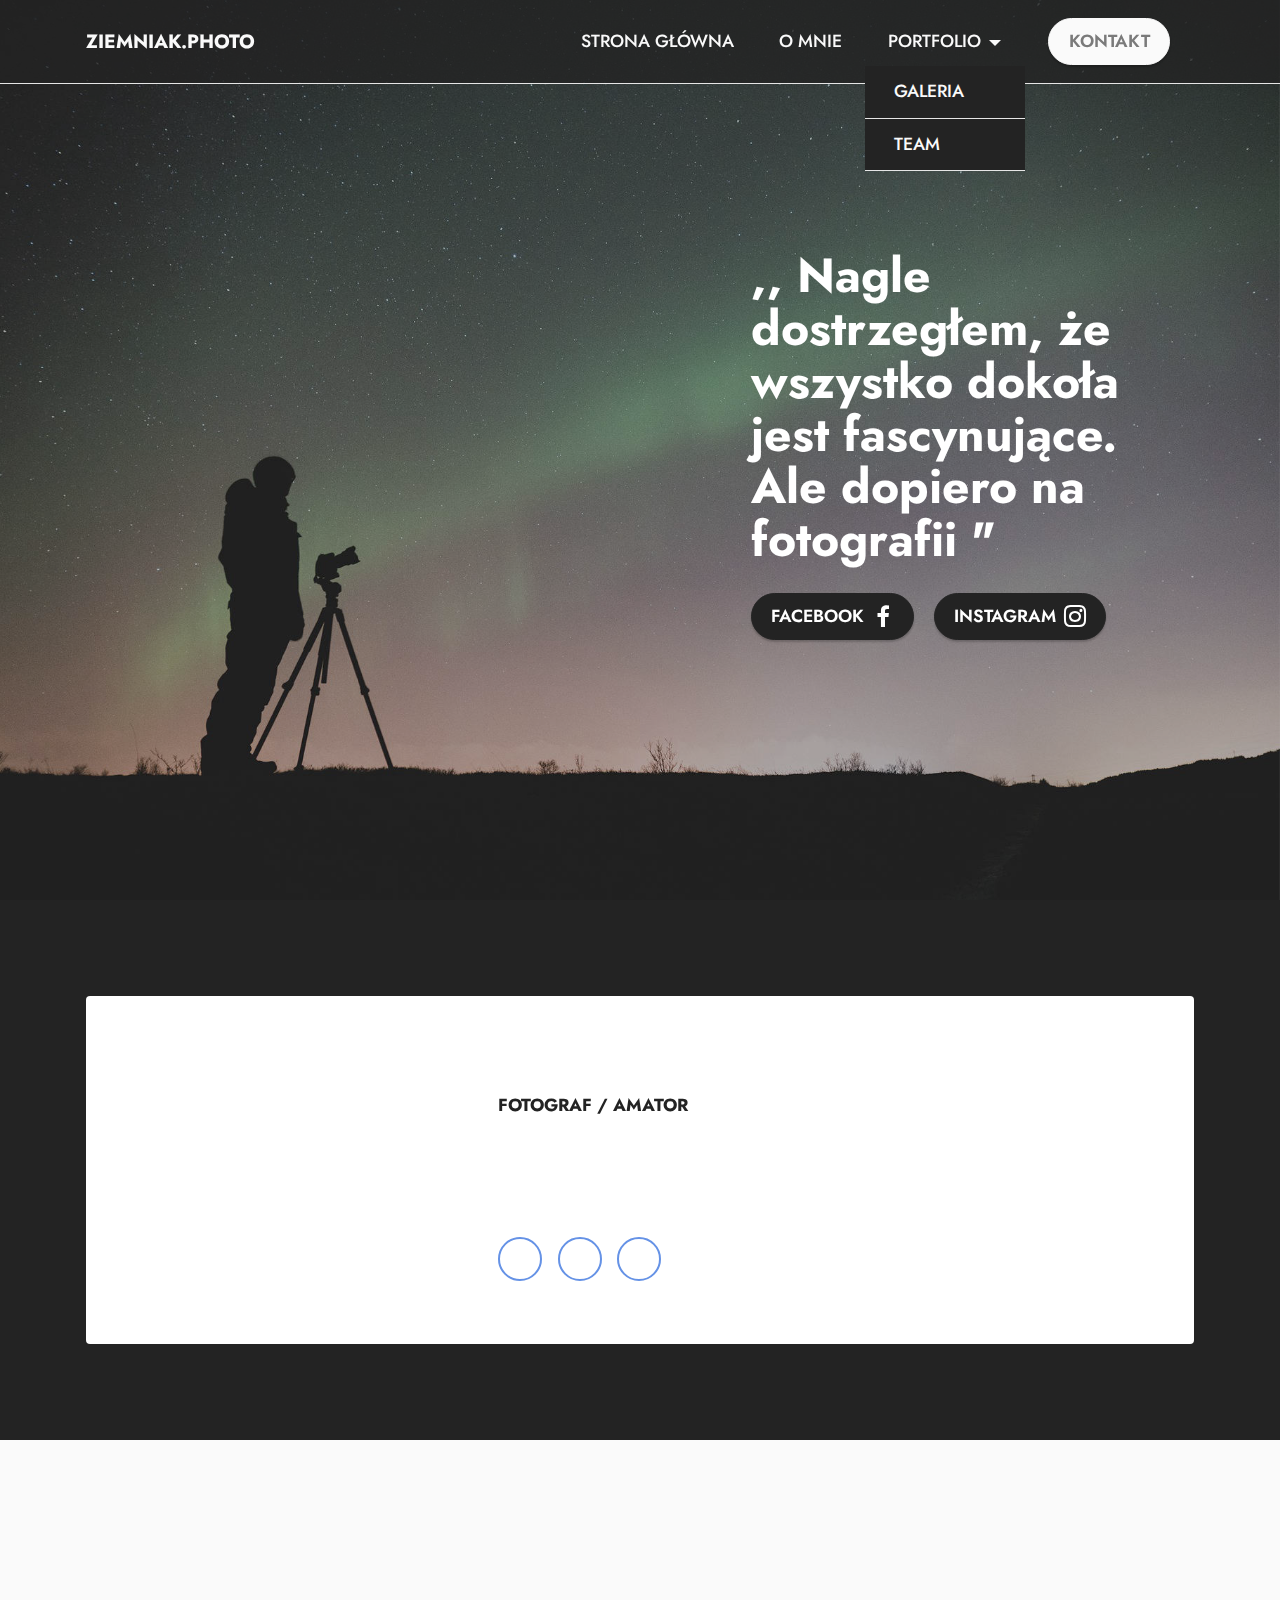
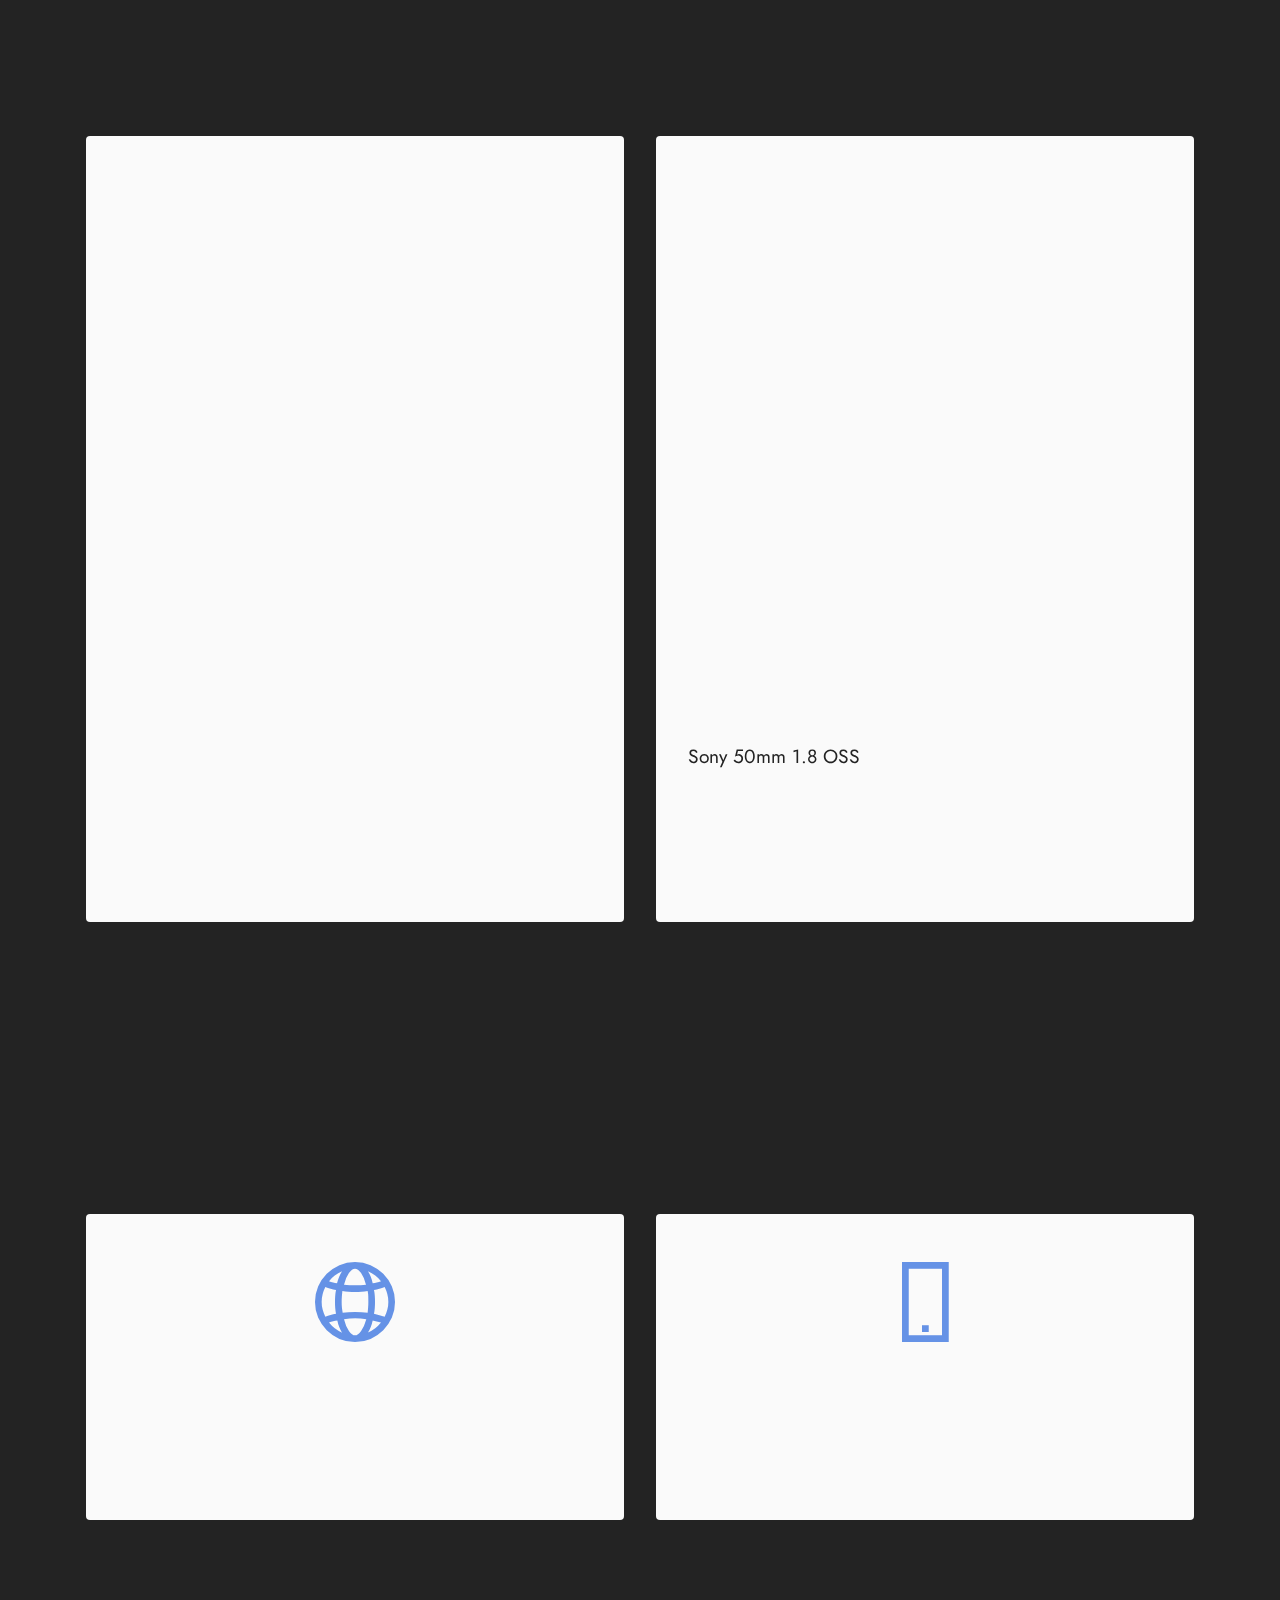
==== commit cdb4c971: "Add files via upload" ====
--- a/index.html
+++ b/index.html
@@ -1,25 +1,27 @@
 <!DOCTYPE html>
 <html  >
 <head>
-  <!-- Site made with Mobirise Website Builder v5.3.0, https://mobirise.com -->
+  <!-- Site made with Mobirise Website Builder v5.4.1, https://mobirise.com -->
   <meta charset="UTF-8">
   <meta http-equiv="X-UA-Compatible" content="IE=edge">
-  <meta name="generator" content="Mobirise v5.3.0, mobirise.com">
+  <meta name="generator" content="Mobirise v5.4.1, mobirise.com">
   <meta name="viewport" content="width=device-width, initial-scale=1, minimum-scale=1">
-  <link rel="shortcut icon" href="assets/images/logo-photo-121x46.png" type="image/x-icon">
+  <link rel="shortcut icon" href="assets/images/mbr-121x63.png" type="image/x-icon">
   <meta name="description" content="">
   
   
   <title>Home</title>
   <link rel="stylesheet" href="assets/web/assets/mobirise-icons2/mobirise2.css">
-  <link rel="stylesheet" href="assets/tether/tether.min.css">
   <link rel="stylesheet" href="assets/bootstrap/css/bootstrap.min.css">
   <link rel="stylesheet" href="assets/bootstrap/css/bootstrap-grid.min.css">
   <link rel="stylesheet" href="assets/bootstrap/css/bootstrap-reboot.min.css">
+  <link rel="stylesheet" href="assets/parallax/jarallax.css">
   <link rel="stylesheet" href="assets/animatecss/animate.css">
   <link rel="stylesheet" href="assets/dropdown/css/style.css">
   <link rel="stylesheet" href="assets/socicon/css/styles.css">
   <link rel="stylesheet" href="assets/theme/css/style.css">
+  <link rel="preload" href="https://fonts.googleapis.com/css?family=Jost:100,200,300,400,500,600,700,800,900,100i,200i,300i,400i,500i,600i,700i,800i,900i&display=swap" as="style" onload="this.onload=null;this.rel='stylesheet'">
+  <noscript><link rel="stylesheet" href="https://fonts.googleapis.com/css?family=Jost:100,200,300,400,500,600,700,800,900,100i,200i,300i,400i,500i,600i,700i,800i,900i&display=swap"></noscript>
   <link rel="preload" as="style" href="assets/mobirise/css/mbr-additional.css"><link rel="stylesheet" href="assets/mobirise/css/mbr-additional.css" type="text/css">
   
   
@@ -28,19 +30,15 @@
 </head>
 <body>
   
-  <section class="menu cid-s48OLK6784" once="menu" id="menu1-h">
+  <section data-bs-version="5.1" class="menu cid-s48OLK6784" once="menu" id="menu1-h">
     
     <nav class="navbar navbar-dropdown navbar-fixed-top navbar-expand-lg">
         <div class="container">
             <div class="navbar-brand">
-                <span class="navbar-logo">
-                    <a href="https://mobiri.se">
-                        <img src="assets/images/logo-photo-121x46.png" alt="Mobirise" style="height: 3.8rem;">
-                    </a>
-                </span>
-                <span class="navbar-caption-wrap"><a class="navbar-caption text-black display-7" href="https://mobiri.se">ZIEMNIAK.PHOTO</a></span>
-            </div>
-            <button class="navbar-toggler" type="button" data-toggle="collapse" data-target="#navbarSupportedContent" aria-controls="navbarNavAltMarkup" aria-expanded="false" aria-label="Toggle navigation">
+                
+                <span class="navbar-caption-wrap"><a class="navbar-caption text-white text-primary display-7" href="index.html#top">ZIEMNIAK.PHOTO</a></span>
+            </div>
+            <button class="navbar-toggler" type="button" data-toggle="collapse" data-bs-toggle="collapse" data-target="#navbarSupportedContent" data-bs-target="#navbarSupportedContent" aria-controls="navbarNavAltMarkup" aria-expanded="false" aria-label="Toggle navigation">
                 <div class="hamburger">
                     <span></span>
                     <span></span>
@@ -49,131 +47,150 @@
                 </div>
             </button>
             <div class="collapse navbar-collapse" id="navbarSupportedContent">
-                <ul class="navbar-nav nav-dropdown nav-right" data-app-modern-menu="true"><li class="nav-item"><a class="nav-link link text-black display-4" href="https://mobirise.com">saasd</a></li>
-                    <li class="nav-item"><a class="nav-link link text-black text-primary display-4" href="index.html#contacts1-q">
-                            KONTAKT</a></li></ul>
-                <div class="icons-menu">
-                    <a class="iconfont-wrapper" href="https://www.instagram.com/ziemniak.photo/?hl=pl" target="_blank">
-                        <span class="p-2 mbr-iconfont socicon-instagram socicon"></span>
-                    </a>
-                    
-                    
-                    
-                </div>
+                <ul class="navbar-nav nav-dropdown" data-app-modern-menu="true"><li class="nav-item"><a class="nav-link link text-white display-4" href="index.html#top">STRONA GŁÓWNA</a></li><li class="nav-item"><a class="nav-link link text-white display-4" href="index.html#team2-n">O MNIE</a></li><li class="nav-item dropdown"><a class="nav-link link dropdown-toggle text-white show display-4" href="#" data-toggle="dropdown-submenu" data-bs-toggle="dropdown" data-bs-auto-close="outside" aria-expanded="false">PORTFOLIO</a><div class="dropdown-menu show" aria-labelledby="dropdown-undefined" data-bs-popper="none"><a class="dropdown-item text-white display-4" href="page1.html#top">GALERIA</a><a class="show dropdown-item text-white display-4" href="#" data-bs-toggle="dropdown" data-bs-auto-close="outside" aria-expanded="true">TEAM<br></a></div></li></ul>
                 
+                <div class="navbar-buttons mbr-section-btn"><a class="btn btn-white display-4" href="index.html#contacts1-10">KONTAKT</a></div>
             </div>
         </div>
     </nav>
 
 </section>
 
-<section class="header13 cid-suXs8cOdjo mbr-fullscreen" id="header13-k">
-
-    
-
-    <div class="mbr-overlay" style="opacity: 0.2; background-color: rgb(255, 255, 255);"></div>
-
-    <div class="align-center container">
-        <div class="row justify-content-center">
-            <div class="col-12 col-lg-10">
-                <h1 class="mbr-section-title mbr-fonts-style mb-3 display-1"><strong>Attractive landing pages</strong></h1>
-                
-                <p class="mbr-text mbr-fonts-style mb-3 display-7">
-                    Mobirise is a free offline app for Windows and Mac to easily create small/medium websites, landing
-                    pages, portfolios. 3500+ beautiful website blocks, templates and themes help you to start easily.
-                </p>
-                
-                <div class="social-row display-7 mt-5">
-                    <div class="soc-item">
-                        <a href="https://twitter.com/mobirise" target="_blank">
-                            <span class="mbr-iconfont socicon socicon-facebook"></span>
-                        </a>
-                    </div>
-                    <div class="soc-item">
-                        <a href="https://twitter.com/mobirise" target="_blank">
-                            <span class="mbr-iconfont socicon socicon-twitter"></span>
-                        </a>
-                    </div>
-                    <div class="soc-item">
-                        <a href="https://twitter.com/mobirise" target="_blank">
-                            <span class="mbr-iconfont socicon socicon-instagram"></span>
-                        </a>
-                    </div>
-                    
-                    
-                </div>
-            </div>
-        </div>
-    </div>
-</section>
-
-<section class="testimonails3 carousel slide testimonials-slider cid-suXsOi2phD" data-interval="false" id="testimonials3-p">
-
-    
-
-    
-
-    <div class="text-center container">
-        <h3 class="mb-4 mbr-fonts-style display-2">
-            <strong>What Our Fantastic Users Say</strong>
-        </h3>
-
-        <div class="carousel slide" role="listbox" data-pause="true" data-keyboard="false" data-ride="carousel" data-interval="8000">
-            <div class="carousel-inner">
+<section data-bs-version="5.1" class="header7 cid-sMj1aqIk7L mbr-fullscreen mbr-parallax-background" id="header7-l">
+
+    
+
+    <div class="mbr-overlay" style="opacity: 0.3; background-color: rgb(35, 35, 35);"></div>
+
+    <div class="text-right container">
+        <div class="row justify-content-end">
+            <div class="col-12 col-lg-5">
+                <h1 class="mbr-section-title mbr-fonts-style mb-3 display-2"><strong>,, Nagle dostrzegłem, że wszystko dokoła jest fascynujące.</strong><br><strong> Ale dopiero na fotografii "&nbsp;</strong></h1>
                 
                 
-            <div class="carousel-item">
-                    <div class="user col-md-8">
-                        <div class="user_image">
-                            <img src="assets/images/team3.jpg">
+                <div class="mbr-section-btn mt-3"><a class="btn btn-black display-4" href="https://www.facebook.com/wiktor.ziemniak.5" target="_blank"><span class="socicon socicon-facebook mbr-iconfont mbr-iconfont-btn"></span>FACEBOOK</a> <a class="btn btn-black display-4" href="https://www.instagram.com/ziemniak.photo/?hl=pl" target="_blank"><span class="socicon socicon-instagram mbr-iconfont mbr-iconfont-btn"></span>INSTAGRAM</a></div>
+            </div>
+        </div>
+    </div>
+</section>
+
+<section data-bs-version="5.1" class="team2 cid-sMj1EzmNzO" xmlns="http://www.w3.org/1999/html" id="team2-n">
+    
+    
+    <div class="container">
+        <div class="card">
+            <div class="card-wrapper">
+                <div class="row align-items-center">
+                    <div class="col-12 col-md-4">
+                        <div class="image-wrapper">
+                            <img src="assets/images/171632644-1715066855340917-8946767988775038529-n-816x1020.jpeg" alt="Mobirise">
                         </div>
-                        <div class="user_text mb-4">
-                            <p class="mbr-fonts-style display-7">
-                                Themes in the Mobirise website builder offer multiple blocks: intros, sliders, galleries, forms, articles, and so on. Start a project and click on the red plus buttons to see the blocks available for your theme.
+                    </div>
+                    <div class="col-12 col-md">
+                        <div class="card-box">
+                            <h5 class="card-title mbr-fonts-style m-0 display-5">
+                                <strong>WIKTOR ZIEMNIAK</strong></h5>
+                            <h6 class="card-subtitle mbr-fonts-style mb-3 display-4">
+                                <strong>FOTOGRAF / AMATOR</strong></h6>
+                            <p class="mbr-text mbr-fonts-style display-7">
+                                Themes in the Mobirite website builder offer multiple blocks: intros, sliders,
+                                galleries, forms, articles, and so on. Start a project and click on the red plus buttons
+                                to see the blocks available for your theme.
                             </p>
+                            <div class="social-row display-7">
+                                <div class="soc-item">
+                                    <a href="https://www.facebook.com/wiktor.ziemniak.5" target="_blank">
+                                        <span class="mbr-iconfont socicon-facebook socicon"></span>
+                                    </a>
+                                </div>
+                                <div class="soc-item">
+                                    <a href="https://www.facebook.com/wiktor.ziemniak.5" target="_blank">
+                                        <span class="mbr-iconfont socicon-messenger socicon"></span>
+                                    </a>
+                                </div>
+                                <div class="soc-item">
+                                    <a href="https://www.instagram.com/ziemniak.official/?hl=pl" target="_blank">
+                                        <span class="mbr-iconfont socicon-instagram socicon"></span>
+                                    </a>
+                                </div>
+                                
+                                
+                            </div>
                         </div>
-                        <div class="user_name mbr-fonts-style mb-2 display-7">
-                            <strong>Alexa</strong>
-                        </div>
-                        <div class="user_desk mbr-fonts-style display-7">
-                            DESIGNER
-                        </div>
-                    </div>
-                </div><div class="carousel-item">
-                    <div class="user col-md-8">
-                        <div class="user_image">
-                            <img src="assets/images/team2.jpg">
-                        </div>
-                        <div class="user_text mb-4">
-                            <p class="mbr-fonts-style display-7">
-                                Themes in the Mobirise website builder offer multiple blocks: intros, sliders, galleries, forms, articles, and so on. Start a project and click on the red plus buttons to see the blocks available for your theme.
-                            </p>
-                        </div>
-                        <div class="user_name mbr-fonts-style mb-2 display-7">
-                            <strong>Linda</strong>
-                        </div>
-                        <div class="user_desk mbr-fonts-style display-7">
-                            DEVELOPER
-                        </div>
-                    </div>
-                </div></div>
-
-            <div class="carousel-controls">
-                <a class="carousel-control-prev" role="button" data-slide="prev">
-                    <span aria-hidden="true" class="mobi-mbri mobi-mbri-arrow-prev mbr-iconfont"></span>
-                    <span class="sr-only">Previous</span>
-                </a>
-
-                <a class="carousel-control-next" role="button" data-slide="next">
-                    <span aria-hidden="true" class="mobi-mbri mobi-mbri-arrow-next mbr-iconfont"></span>
-                    <span class="sr-only">Next</span>
-                </a>
-            </div>
-        </div>
-    </div>
-</section>
-
-<section class="image4 cid-suXstkDYWz" id="image4-m">
+                    </div>
+                </div>
+            </div>
+        </div>
+        
+        
+    </div>
+</section>
+
+<section data-bs-version="5.1" class="slider1 cid-sMj1WjvyiW" id="slider1-o">
+    
+    <div class="carousel slide" id="sMjLD9ehON" data-interval="5000" data-bs-interval="5000">
+        <ol class="carousel-indicators">
+            <li data-slide-to="0" data-bs-slide-to="0" class="active" data-target="#sMjLD9ehON" data-bs-target="#sMjLD9ehON"></li><li data-slide-to="1" data-bs-slide-to="1" class="" data-target="#sMjLD9ehON" data-bs-target="#sMjLD9ehON"></li>
+            <li data-slide-to="2" data-bs-slide-to="2" data-target="#sMjLD9ehON" data-bs-target="#sMjLD9ehON"></li>
+            <li data-slide-to="3" data-bs-slide-to="3" data-target="#sMjLD9ehON" data-bs-target="#sMjLD9ehON"></li>
+        </ol>
+        <div class="carousel-inner">
+            <div class="carousel-item slider-image item active">
+                <div class="item-wrapper">
+                    <img class="d-block w-100" src="assets/images/background3.jpg" data-slide-to="0" data-bs-slide-to="0">
+                    
+                    <div class="carousel-caption">
+                        <h5 class="mbr-section-subtitle mbr-fonts-style display-5">
+                            <strong>Sesje Rodzinne</strong></h5>
+                        <p class="mbr-section-text mbr-fonts-style display-7">Click on the image to edit slides.</p>
+                    </div>
+                </div>
+            </div><div class="carousel-item slider-image item">
+                <div class="item-wrapper">
+                    <img class="d-block w-100" src="assets/images/dsc04371-1900x2375.jpg" data-slide-to="1" data-bs-slide-to="1">
+                    
+                    <div class="carousel-caption">
+                        <h5 class="mbr-section-subtitle mbr-fonts-style display-5">
+                            <strong>Sesje Portretowe</strong></h5>
+                        <p class="mbr-section-text mbr-fonts-style display-7">Click on the image to edit slides.</p>
+                    </div>
+                </div>
+            </div>
+            <div class="carousel-item slider-image item">
+                <div class="item-wrapper">
+                    <img class="d-block w-100" src="assets/images/background5.jpg" data-slide-to="2" data-bs-slide-to="2">
+                    
+                    <div class="carousel-caption">
+                        <h5 class="mbr-section-subtitle mbr-fonts-style display-5">
+                            <strong>Sesje Zwierzęce</strong></h5>
+                        <p class="mbr-section-text mbr-fonts-style display-7">Click on the image to edit slides.</p>
+                    </div>
+                </div>
+            </div>
+            <div class="carousel-item slider-image item">
+                <div class="item-wrapper">
+                    <img class="d-block w-100" src="assets/images/background8.jpg" data-slide-to="3" data-bs-slide-to="3">
+                    
+                    <div class="carousel-caption">
+                        <h5 class="mbr-section-subtitle mbr-fonts-style display-5">
+                            <strong>Sesje Dziecience</strong></h5>
+                        <p class="mbr-section-text mbr-fonts-style display-7">Kliknij, by przwinąć</p>
+                    </div>
+                </div>
+            </div>
+        </div>
+        <a class="carousel-control carousel-control-prev" role="button" data-slide="prev" data-bs-slide="prev" href="#sMjLD9ehON">
+            <span class="mobi-mbri mobi-mbri-arrow-prev" aria-hidden="true"></span>
+            <span class="sr-only visually-hidden">Previous</span>
+        </a>
+        <a class="carousel-control carousel-control-next" role="button" data-slide="next" data-bs-slide="next" href="#sMjLD9ehON">
+            <span class="mobi-mbri mobi-mbri-arrow-next" aria-hidden="true"></span>
+            <span class="sr-only visually-hidden">Next</span>
+        </a>
+    </div>
+</section>
+
+<section data-bs-version="5.1" class="image4 cid-sMj1WXDQmn" id="image4-p">
     
 
     
@@ -182,14 +199,14 @@
         <div class="row">
             <div class="col-12 col-lg-6">
                 <div class="image-wrapper">
-                    <img src="assets/images/1.jpg" alt="Mobirise">
+                    <img src="assets/images/dsc04343-1256x1570.jpg" alt="Mobirise">
                     <p class="mbr-text mbr-fonts-style mt-2 align-center display-4">
                         Image Description</p>
                 </div>
             </div>
             <div class="col-12 col-lg-6">
                 <div class="image-wrapper">
-                    <img src="assets/images/3.jpg" alt="Mobirise">
+                    <img src="assets/images/dsc05537-1256x1570.jpg" alt="Mobirise">
                     <p class="mbr-text mbr-fonts-style mt-2 align-center display-4">
                         Image Description</p>
                 </div>
@@ -198,73 +215,51 @@
     </div>
 </section>
 
-<section class="slider2 cid-suXsEKYLFV" id="slider2-o">
-    
-
-    
-    <div class="container">
-        <div class="row justify-content-center">
-            <div class="col-12 col-md-10">
-                <div class="carousel slide" id="sv9vdbE06V" data-interval="5000">
-                    
-                    <ol class="carousel-indicators">
-                        <li data-slide-to="0" class="active" data-target="#sv9vdbE06V"></li>
-                        <li data-slide-to="1" data-target="#sv9vdbE06V"></li>
-                        <li data-slide-to="2" data-target="#sv9vdbE06V"></li>
-                    </ol>
-                    <div class="carousel-inner">
-                        <div class="carousel-item slider-image item active">
-                            <div class="item-wrapper">
-                                <img class="d-block w-100" src="assets/images/background3.jpg">
-                                <div class="carousel-caption d-none d-md-block">
-                                    <h5 class="mbr-section-subtitle mbr-fonts-style display-5">
-                                        <strong>Fixed-Height Slider</strong>
-                                    </h5>
-                                    <p class="mbr-section-text mbr-fonts-style display-7">
-                                        Click on the image to edit slides.</p>
-                                </div>
-                            </div>
-                        </div>
-                        <div class="carousel-item slider-image item">
-                            <div class="item-wrapper">
-                                <img class="d-block w-100" src="assets/images/background5.jpg">
-                                <div class="carousel-caption d-none d-md-block">
-                                    <h5 class="mbr-section-subtitle mbr-fonts-style display-5">
-                                        <strong>Fixed-Height Slider</strong>
-                                    </h5>
-                                    <p class="mbr-section-text mbr-fonts-style display-7">
-                                        Click on the image to edit slides.</p>
-                                </div>
-                            </div>
-                        </div>
-                        <div class="carousel-item slider-image item">
-                            <div class="item-wrapper">
-                                <img class="d-block w-100" src="assets/images/background8.jpg">
-                                <div class="carousel-caption d-none d-md-block">
-                                    <h5 class="mbr-section-subtitle mbr-fonts-style display-5">
-                                        <strong>Fixed-Height Slider</strong>
-                                    </h5>
-                                    <p class="mbr-section-text mbr-fonts-style display-7">
-                                        Click on the image to edit slides.</p>
-                                </div>
-                            </div>
-                        </div>
-                    </div>
-                    <a class="carousel-control carousel-control-prev" role="button" data-slide="prev" href="#sv9vdbE06V">
-                        <span class="mobi-mbri mobi-mbri-arrow-prev" aria-hidden="true"></span>
-                        <span class="sr-only">Previous</span>
-                    </a>
-                    <a class="carousel-control carousel-control-next" role="button" data-slide="next" href="#sv9vdbE06V">
-                        <span class="mobi-mbri mobi-mbri-arrow-next" aria-hidden="true"></span>
-                        <span class="sr-only">Next</span>
-                    </a>
-                </div>
-            </div>
-        </div>
-    </div>
-</section>
-
-<section class="contacts1 cid-suXsTcc2AB" id="contacts1-q">
+<section data-bs-version="5.1" class="features3 cid-sMjlkU7CX4" id="features3-11">
+    
+    
+    <div class="container">
+        <div class="mbr-section-head">
+            <h4 class="mbr-section-title mbr-fonts-style align-center mb-0 display-2">
+                <strong>Mój Sprzęt</strong></h4>
+            
+        </div>
+        <div class="row mt-4">
+            <div class="item features-image сol-12 col-md-6 col-lg-6">
+                <div class="item-wrapper">
+                    <div class="item-img">
+                        <img src="assets/images/mbr-1-1920x1356.jpeg" alt="">
+                    </div>
+                    <div class="item-content">
+                        <h5 class="item-title mbr-fonts-style display-7"><strong>Aparat</strong></h5>
+                        <h6 class="item-subtitle mbr-fonts-style mt-1 display-7">
+                            <em>Sony A6000</em></h6>
+                        <p class="mbr-text mbr-fonts-style mt-3 display-7">Mobirise is an easy website builder. Just
+                            drop site elements to your page, add content and style it to look the way you like.</p>
+                    </div>
+                    
+                </div>
+            </div>
+            <div class="item features-image сol-12 col-md-6 col-lg-6">
+                <div class="item-wrapper">
+                    <div class="item-img">
+                        <img src="assets/images/mbr-1256x1877.jpeg" alt="">
+                    </div>
+                    <div class="item-content">
+                        <h5 class="item-title mbr-fonts-style display-7"><strong>Obiektyw</strong></h5>
+                        <h6 class="item-subtitle mbr-fonts-style mt-1 display-7">Sony 50mm 1.8 OSS</h6>
+                        <p class="mbr-text mbr-fonts-style mt-3 display-7">You don't have to code to create your own
+                            site. Select one of available themes in the Mobirise Site Maker.</p>
+                    </div>
+                    
+                </div>
+            </div>
+            
+        </div>
+    </div>
+</section>
+
+<section data-bs-version="5.1" class="contacts1 cid-sMji42nziP" id="contacts1-10">
 
     
 
@@ -272,27 +267,20 @@
     <div class="container">
         <div class="mbr-section-head">
             <h3 class="mbr-section-title mbr-fonts-style align-center mb-0 display-2">
-                <strong>Contacts</strong>
-            </h3>
-            <h4 class="mbr-section-subtitle mbr-fonts-style align-center mb-0 mt-2 display-5">
-                Contacts Subtitle
-            </h4>
+                <strong>KONTAKT</strong></h3>
+            
         </div>
         <div class="row justify-content-center mt-4">
             <div class="card col-12 col-lg-6">
                 <div class="card-wrapper">
                     <div class="card-box align-center">
                         <div class="image-wrapper">
-                            <span class="mbr-iconfont mobi-mbri-letter mobi-mbri"></span>
+                            <span class="mbr-iconfont mobi-mbri-globe-2 mobi-mbri"></span>
                         </div>
                         <h4 class="card-title mbr-fonts-style mb-2 display-2">
-                            <strong>Email</strong>
-                        </h4>
-                        <p class="mbr-text mbr-fonts-style mb-2 display-4">
-                            We will reply as soon as possible</p>
-                        <h5 class="link mbr-fonts-style display-7"><a href="mailto:info@site.com" class="text-primary">Send us an
-                                email</a>
-                        </h5>
+                            <strong>Adres</strong></h4>
+                        
+                        <h5 class="link mbr-fonts-style display-7">Łódź / Górna - Polska</h5>
                     </div>
                 </div>
             </div>
@@ -302,22 +290,50 @@
                         <div class="image-wrapper">
                             <span class="mbr-iconfont mobi-mbri-mobile-2 mobi-mbri"></span>
                         </div>
-                        <h4 class="card-title mbr-fonts-style align-center mb-2 display-2">
-                            <strong>Phone</strong>
-                        </h4>
-                        <p class="mbr-text mbr-fonts-style mb-2 display-4">
-                            Mon - Fri 09:00 - 18:00</p>
-                        <h5 class="link mbr-black mbr-fonts-style display-7">
-                            <a href="tel:+12345678910" class="text-primary">Call (800) 123 45 67</a>
-                        </h5>
-                    </div>
-                </div>
-            </div>
-        </div>
-    </div>
-</section>
-
-<section class="footer3 cid-s48P1Icc8J" once="footers" id="footer3-i">
+                        <h4 class="card-title mbr-fonts-style align-center mb-2 display-2"><strong>Telefon</strong></h4>
+                        
+                        <h5 class="link mbr-black mbr-fonts-style display-7">722 319 420<br></h5>
+                    </div>
+                </div>
+            </div>
+        </div>
+    </div>
+</section>
+
+<section data-bs-version="5.1" class="share3 cid-sMj2rmpmoO" id="share3-t">
+    
+     
+    
+    
+
+    <div class="container">
+        <div class="media-container-row">
+            <div class="col-12">
+                <h3 class="mbr-section-title align-center mb-3 mbr-fonts-style display-2"><strong>Zaobserwuj Mnie!</strong></h3>
+                <div class="social-list align-center">
+                   
+                    <a class="iconfont-wrapper bg-facebook m-2 " target="_blank" href="https://www.facebook.com/wiktor.ziemniak.5">
+                            <span class="socicon-facebook socicon" style="color: rgb(255, 255, 255); fill: rgb(255, 255, 255);"></span>
+                        </a>
+                        
+                        <a class="iconfont-wrapper bg-instagram m-2" href="https://www.instagram.com/ziemniak.photo/?hl=pl" target="_blank">
+                            <span class="socicon-instagram socicon"></span>
+                        </a>
+                        
+                        
+                        
+                        
+                        
+                        
+                        
+                        
+                </div>
+            </div>
+        </div>
+    </div>
+</section>
+
+<section data-bs-version="5.1" class="footer3 cid-s48P1Icc8J" once="footers" id="footer3-i">
 
     
 
@@ -367,7 +383,7 @@
             </div>
         </div>
     </div>
-</section><section style="background-color: #fff; font-family: -apple-system, BlinkMacSystemFont, 'Segoe UI', 'Roboto', 'Helvetica Neue', Arial, sans-serif; color:#aaa; font-size:12px; padding: 0; align-items: center; display: flex;"><a href="https://mobirise.site/q" style="flex: 1 1; height: 3rem; padding-left: 1rem;"></a><p style="flex: 0 0 auto; margin:0; padding-right:1rem;"><a href="https://mobirise.site/t" style="color:#aaa;">Designed</a> with Mobirise css site theme</p></section><script src="assets/web/assets/jquery/jquery.min.js"></script>  <script src="assets/popper/popper.min.js"></script>  <script src="assets/tether/tether.min.js"></script>  <script src="assets/bootstrap/js/bootstrap.min.js"></script>  <script src="assets/smoothscroll/smooth-scroll.js"></script>  <script src="assets/viewportchecker/jquery.viewportchecker.js"></script>  <script src="assets/dropdown/js/nav-dropdown.js"></script>  <script src="assets/dropdown/js/navbar-dropdown.js"></script>  <script src="assets/touchswipe/jquery.touch-swipe.min.js"></script>  <script src="assets/bootstrapcarouselswipe/bootstrap-carousel-swipe.js"></script>  <script src="assets/mbr-testimonials-slider/mbr-testimonials-slider.js"></script>  <script src="assets/theme/js/script.js"></script>  
+</section><section style="background-color: #fff; font-family: -apple-system, BlinkMacSystemFont, 'Segoe UI', 'Roboto', 'Helvetica Neue', Arial, sans-serif; color:#aaa; font-size:12px; padding: 0; align-items: center; display: flex;"><a href="https://mobirise.site/b" style="flex: 1 1; height: 3rem; padding-left: 1rem;"></a><p style="flex: 0 0 auto; margin:0; padding-right:1rem;">Mobirise page software - <a href="https://mobirise.site/p" style="color:#aaa;">See here</a></p></section><script src="assets/bootstrap/js/bootstrap.bundle.min.js"></script>  <script src="assets/parallax/jarallax.js"></script>  <script src="assets/smoothscroll/smooth-scroll.js"></script>  <script src="assets/ytplayer/index.js"></script>  <script src="assets/dropdown/js/navbar-dropdown.js"></script>  <script src="assets/theme/js/script.js"></script>  
   
   
   <input name="animation" type="hidden">
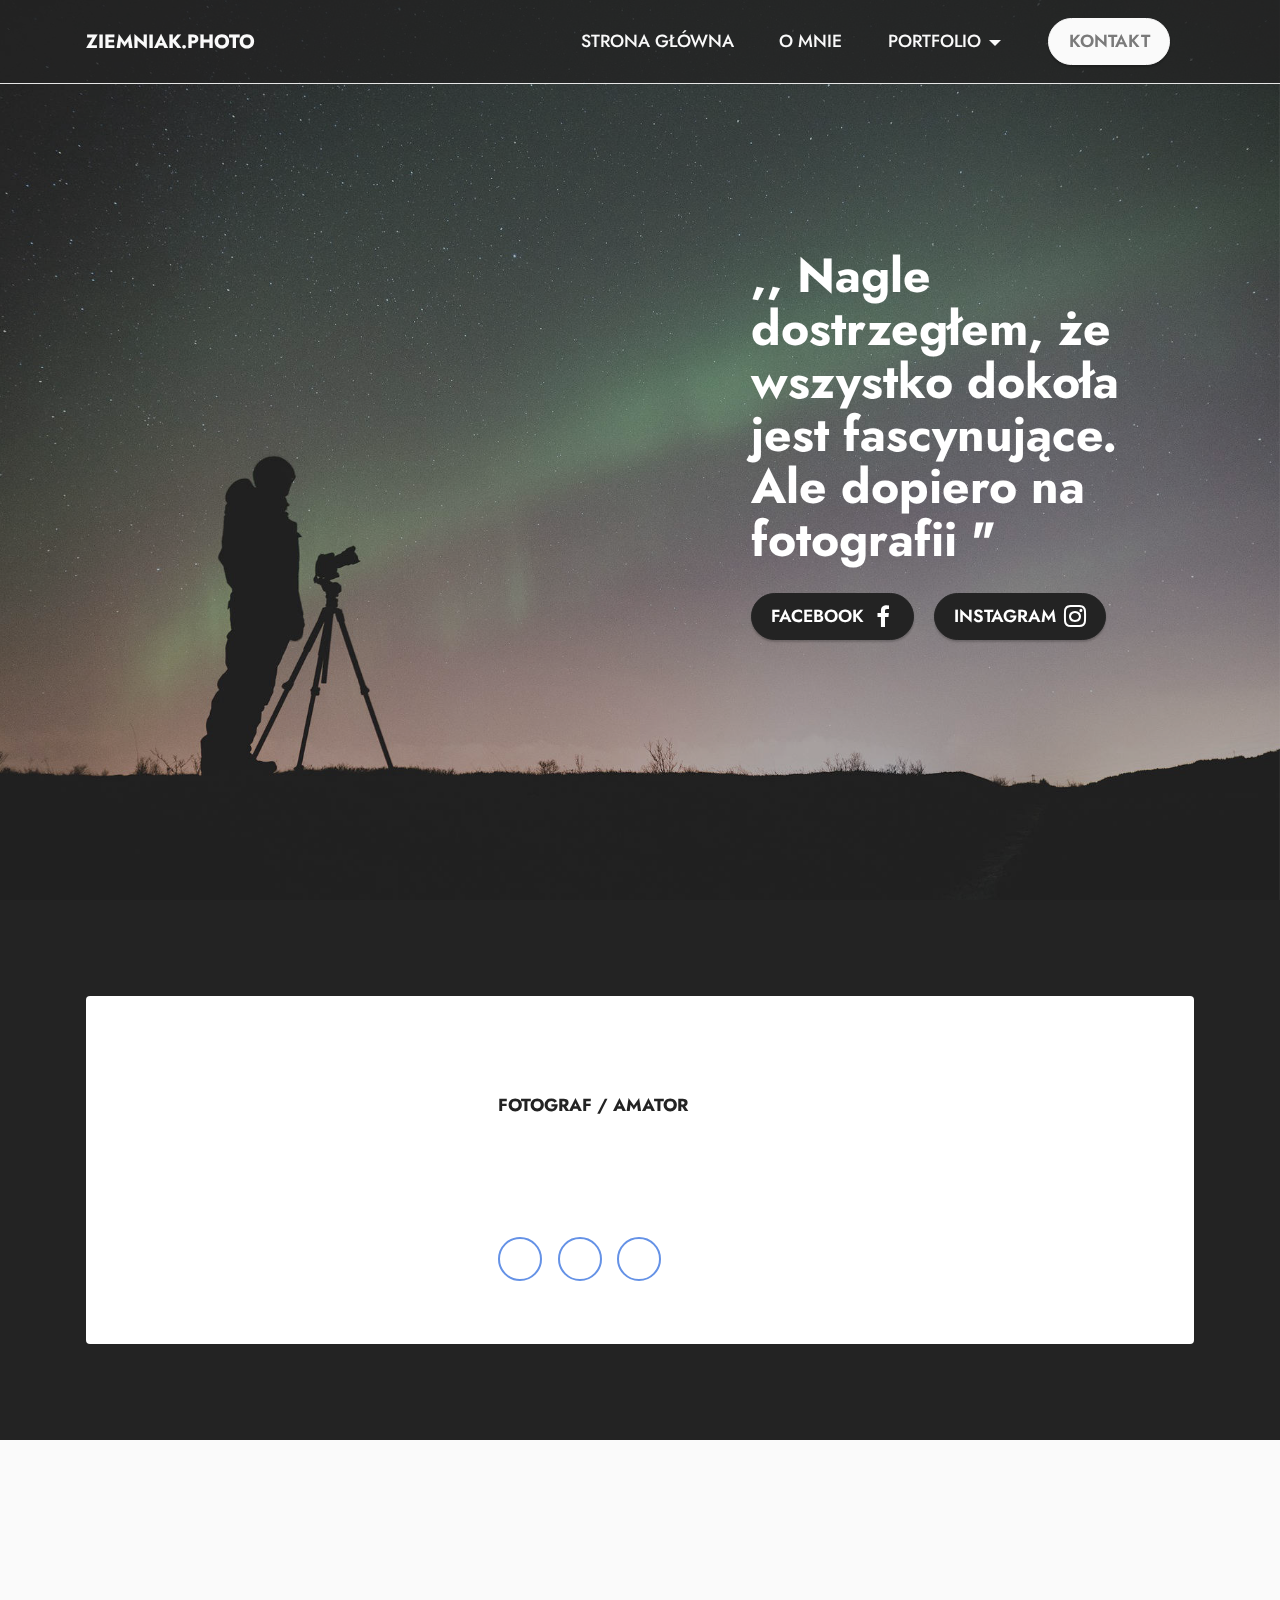
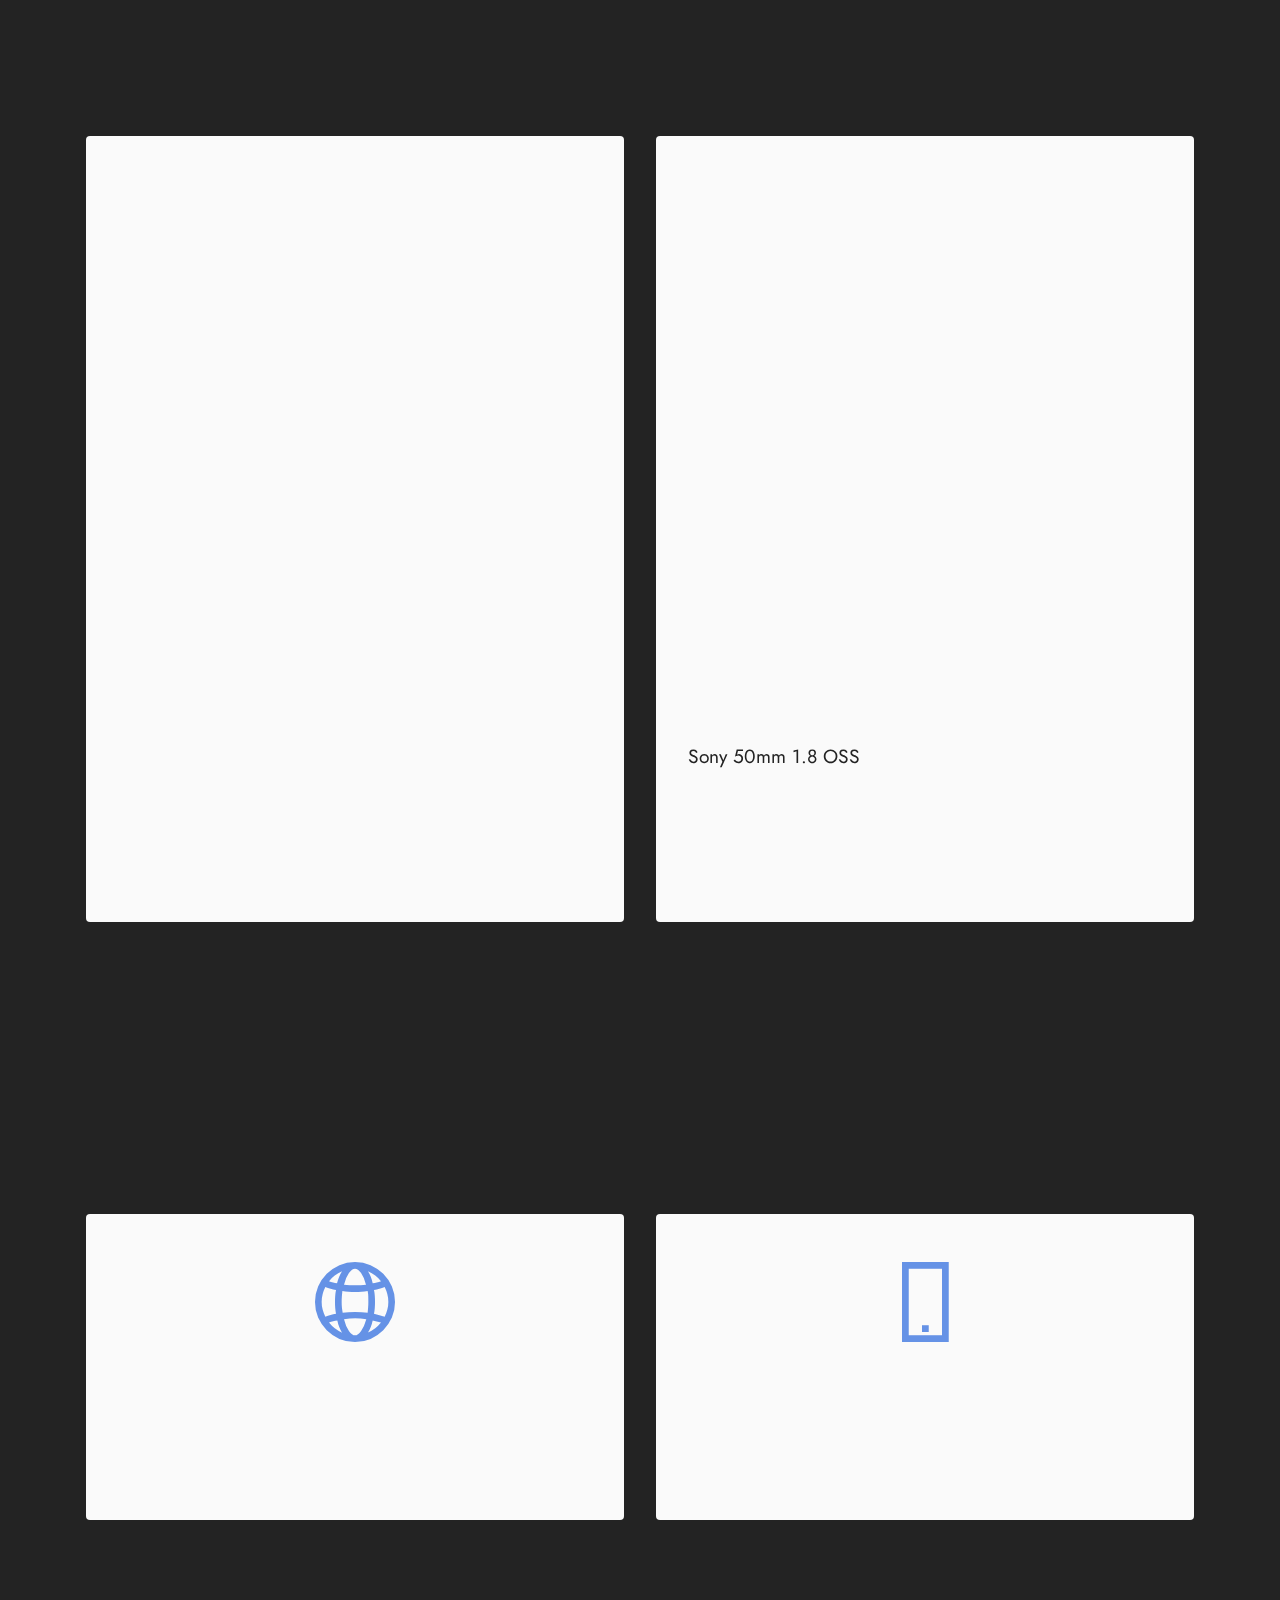
==== commit aebfff20: "Add files via upload" ====
--- a/index.html
+++ b/index.html
@@ -47,7 +47,7 @@
                 </div>
             </button>
             <div class="collapse navbar-collapse" id="navbarSupportedContent">
-                <ul class="navbar-nav nav-dropdown" data-app-modern-menu="true"><li class="nav-item"><a class="nav-link link text-white display-4" href="index.html#top">STRONA GŁÓWNA</a></li><li class="nav-item"><a class="nav-link link text-white display-4" href="index.html#team2-n">O MNIE</a></li><li class="nav-item dropdown"><a class="nav-link link dropdown-toggle text-white show display-4" href="#" data-toggle="dropdown-submenu" data-bs-toggle="dropdown" data-bs-auto-close="outside" aria-expanded="false">PORTFOLIO</a><div class="dropdown-menu show" aria-labelledby="dropdown-undefined" data-bs-popper="none"><a class="dropdown-item text-white display-4" href="page1.html#top">GALERIA</a><a class="show dropdown-item text-white display-4" href="#" data-bs-toggle="dropdown" data-bs-auto-close="outside" aria-expanded="true">TEAM<br></a></div></li></ul>
+                <ul class="navbar-nav nav-dropdown" data-app-modern-menu="true"><li class="nav-item"><a class="nav-link link text-white display-4" href="index.html#top">STRONA GŁÓWNA</a></li><li class="nav-item"><a class="nav-link link text-white display-4" href="index.html#team2-n">O MNIE</a></li><li class="nav-item dropdown"><a class="nav-link link dropdown-toggle text-white display-4" href="#" data-toggle="dropdown-submenu" data-bs-toggle="dropdown" data-bs-auto-close="outside" aria-expanded="false">PORTFOLIO</a><div class="dropdown-menu" aria-labelledby="dropdown-undefined"><a class="dropdown-item text-white text-primary display-4" href="page1.html#top">GALERIA</a><a class="show dropdown-item text-white text-primary display-4" href="page1.html#team1-12" data-bs-toggle="dropdown" data-bs-auto-close="outside" aria-expanded="true">TEAM<br></a></div></li></ul>
                 
                 <div class="navbar-buttons mbr-section-btn"><a class="btn btn-white display-4" href="index.html#contacts1-10">KONTAKT</a></div>
             </div>
@@ -128,11 +128,11 @@
 
 <section data-bs-version="5.1" class="slider1 cid-sMj1WjvyiW" id="slider1-o">
     
-    <div class="carousel slide" id="sMjLD9ehON" data-interval="5000" data-bs-interval="5000">
+    <div class="carousel slide" id="sMoDzOjUGg" data-interval="5000" data-bs-interval="5000">
         <ol class="carousel-indicators">
-            <li data-slide-to="0" data-bs-slide-to="0" class="active" data-target="#sMjLD9ehON" data-bs-target="#sMjLD9ehON"></li><li data-slide-to="1" data-bs-slide-to="1" class="" data-target="#sMjLD9ehON" data-bs-target="#sMjLD9ehON"></li>
-            <li data-slide-to="2" data-bs-slide-to="2" data-target="#sMjLD9ehON" data-bs-target="#sMjLD9ehON"></li>
-            <li data-slide-to="3" data-bs-slide-to="3" data-target="#sMjLD9ehON" data-bs-target="#sMjLD9ehON"></li>
+            <li data-slide-to="0" data-bs-slide-to="0" class="active" data-target="#sMoDzOjUGg" data-bs-target="#sMoDzOjUGg"></li><li data-slide-to="1" data-bs-slide-to="1" class="" data-target="#sMoDzOjUGg" data-bs-target="#sMoDzOjUGg"></li>
+            <li data-slide-to="2" data-bs-slide-to="2" data-target="#sMoDzOjUGg" data-bs-target="#sMoDzOjUGg"></li>
+            <li data-slide-to="3" data-bs-slide-to="3" data-target="#sMoDzOjUGg" data-bs-target="#sMoDzOjUGg"></li>
         </ol>
         <div class="carousel-inner">
             <div class="carousel-item slider-image item active">
@@ -179,11 +179,11 @@
                 </div>
             </div>
         </div>
-        <a class="carousel-control carousel-control-prev" role="button" data-slide="prev" data-bs-slide="prev" href="#sMjLD9ehON">
+        <a class="carousel-control carousel-control-prev" role="button" data-slide="prev" data-bs-slide="prev" href="#sMoDzOjUGg">
             <span class="mobi-mbri mobi-mbri-arrow-prev" aria-hidden="true"></span>
             <span class="sr-only visually-hidden">Previous</span>
         </a>
-        <a class="carousel-control carousel-control-next" role="button" data-slide="next" data-bs-slide="next" href="#sMjLD9ehON">
+        <a class="carousel-control carousel-control-next" role="button" data-slide="next" data-bs-slide="next" href="#sMoDzOjUGg">
             <span class="mobi-mbri mobi-mbri-arrow-next" aria-hidden="true"></span>
             <span class="sr-only visually-hidden">Next</span>
         </a>
@@ -383,7 +383,7 @@
             </div>
         </div>
     </div>
-</section><section style="background-color: #fff; font-family: -apple-system, BlinkMacSystemFont, 'Segoe UI', 'Roboto', 'Helvetica Neue', Arial, sans-serif; color:#aaa; font-size:12px; padding: 0; align-items: center; display: flex;"><a href="https://mobirise.site/b" style="flex: 1 1; height: 3rem; padding-left: 1rem;"></a><p style="flex: 0 0 auto; margin:0; padding-right:1rem;">Mobirise page software - <a href="https://mobirise.site/p" style="color:#aaa;">See here</a></p></section><script src="assets/bootstrap/js/bootstrap.bundle.min.js"></script>  <script src="assets/parallax/jarallax.js"></script>  <script src="assets/smoothscroll/smooth-scroll.js"></script>  <script src="assets/ytplayer/index.js"></script>  <script src="assets/dropdown/js/navbar-dropdown.js"></script>  <script src="assets/theme/js/script.js"></script>  
+</section><section style="background-color: #fff; font-family: -apple-system, BlinkMacSystemFont, 'Segoe UI', 'Roboto', 'Helvetica Neue', Arial, sans-serif; color:#aaa; font-size:12px; padding: 0; align-items: center; display: flex;"><a href="https://mobirise.site/f" style="flex: 1 1; height: 3rem; padding-left: 1rem;"></a><p style="flex: 0 0 auto; margin:0; padding-right:1rem;">How to start your own site - <a href="https://mobirise.site/x" style="color:#aaa;">Go now</a></p></section><script src="assets/bootstrap/js/bootstrap.bundle.min.js"></script>  <script src="assets/parallax/jarallax.js"></script>  <script src="assets/smoothscroll/smooth-scroll.js"></script>  <script src="assets/ytplayer/index.js"></script>  <script src="assets/dropdown/js/navbar-dropdown.js"></script>  <script src="assets/theme/js/script.js"></script>  
   
   
   <input name="animation" type="hidden">
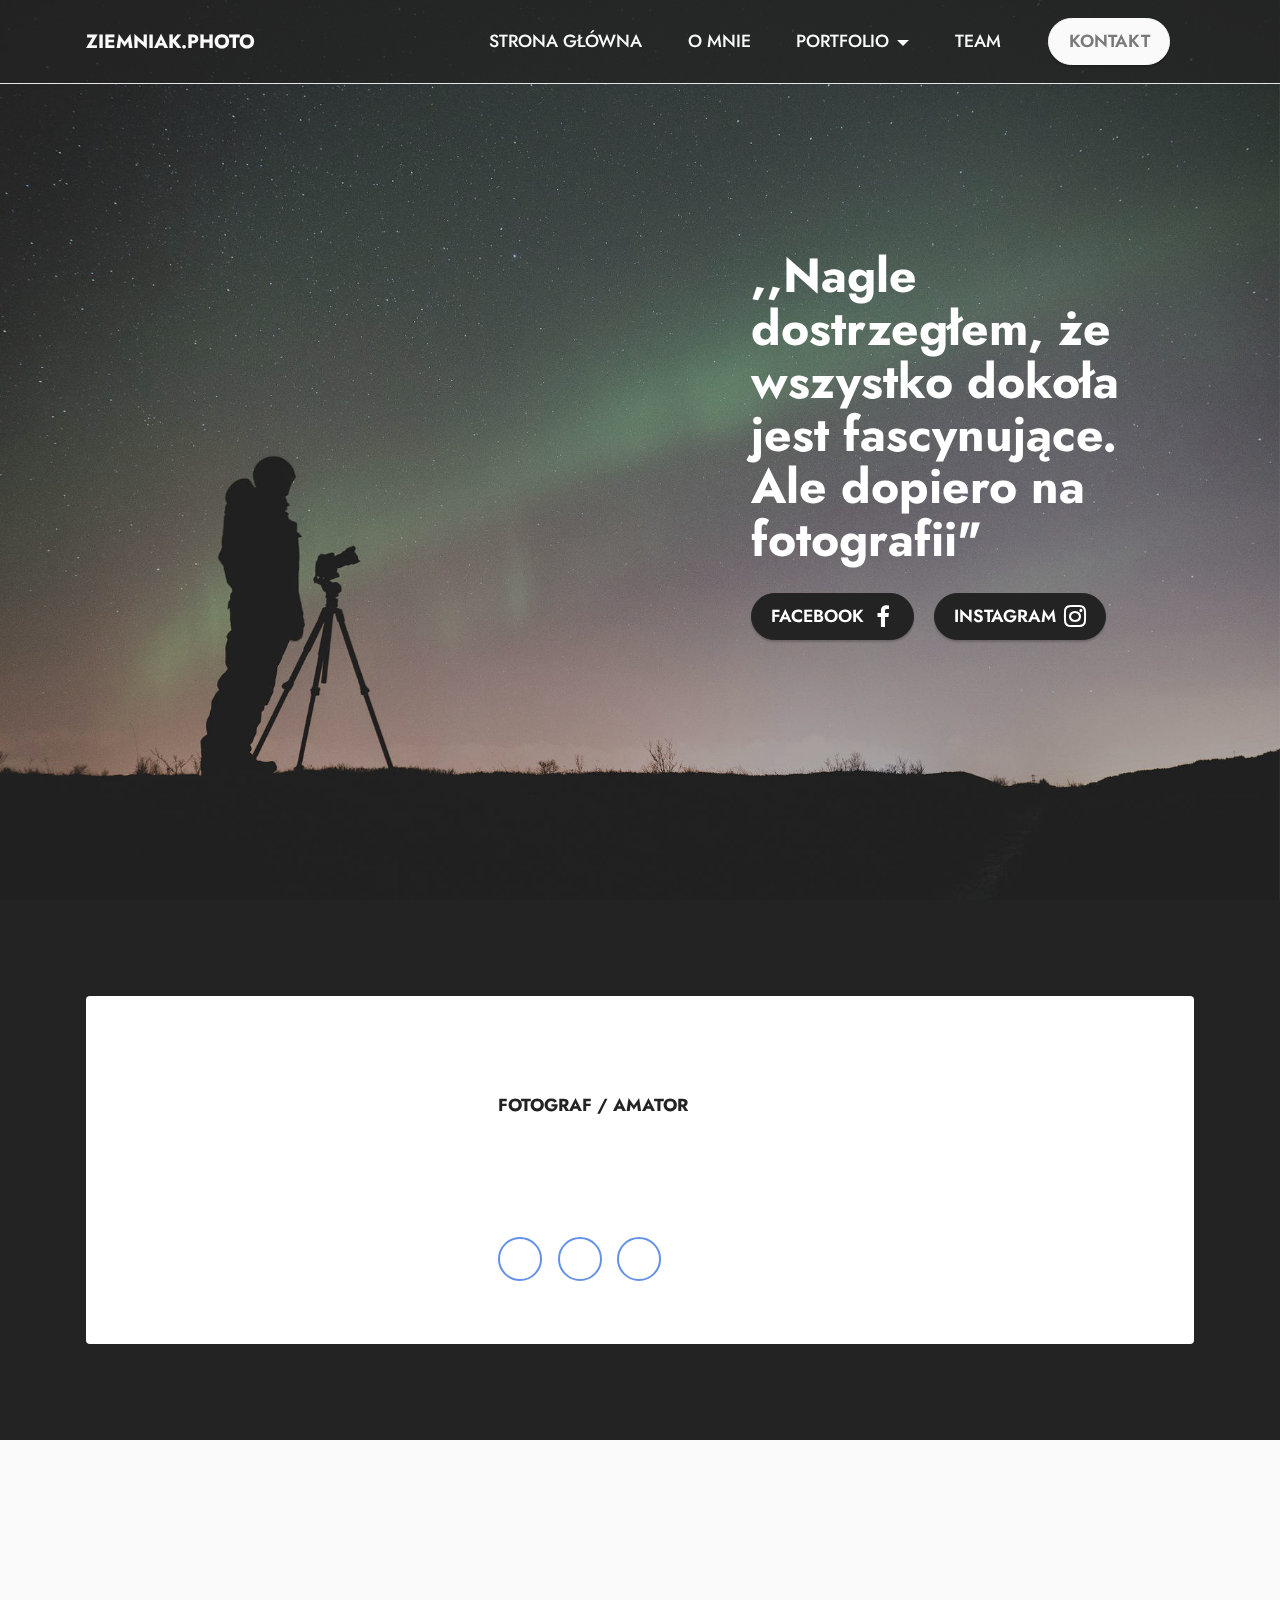
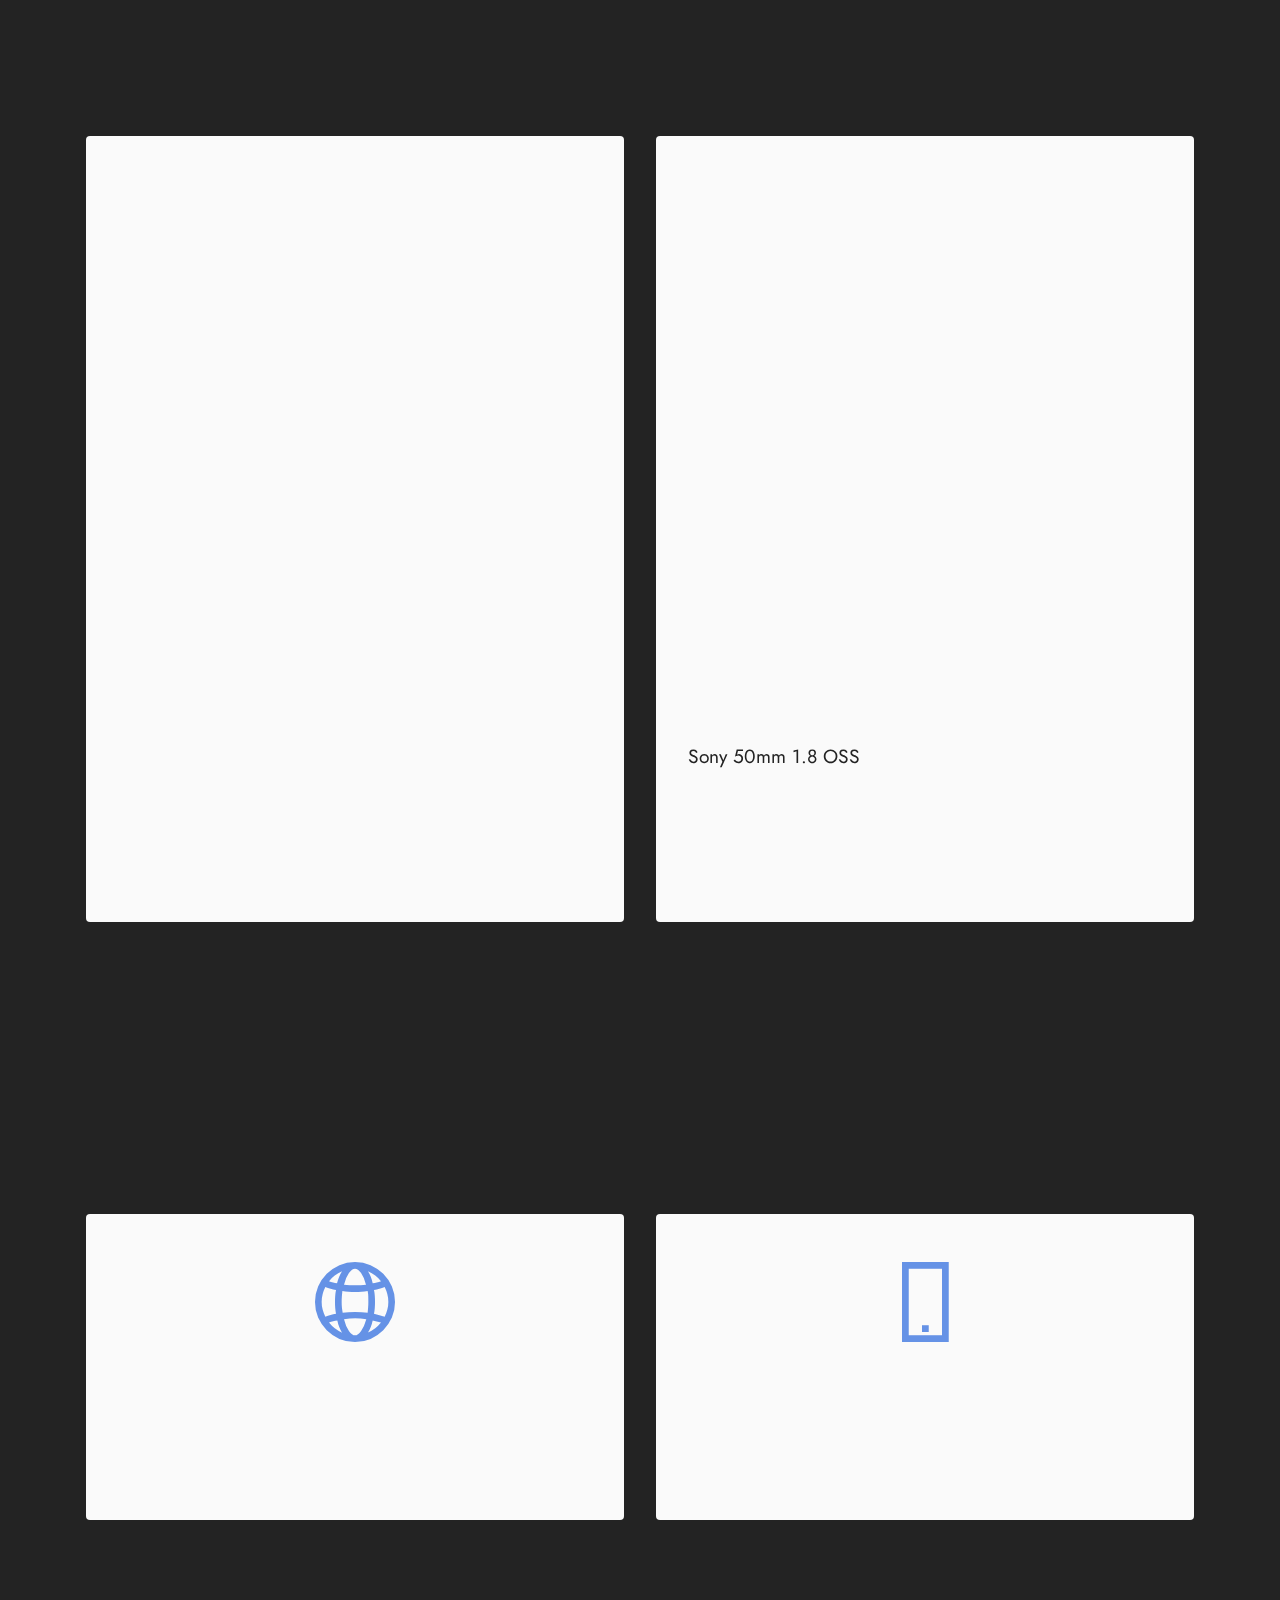
==== commit 399eb8b7: "Add files via upload" ====
--- a/index.html
+++ b/index.html
@@ -47,7 +47,7 @@
                 </div>
             </button>
             <div class="collapse navbar-collapse" id="navbarSupportedContent">
-                <ul class="navbar-nav nav-dropdown" data-app-modern-menu="true"><li class="nav-item"><a class="nav-link link text-white display-4" href="index.html#top">STRONA GŁÓWNA</a></li><li class="nav-item"><a class="nav-link link text-white display-4" href="index.html#team2-n">O MNIE</a></li><li class="nav-item dropdown"><a class="nav-link link dropdown-toggle text-white display-4" href="#" data-toggle="dropdown-submenu" data-bs-toggle="dropdown" data-bs-auto-close="outside" aria-expanded="false">PORTFOLIO</a><div class="dropdown-menu" aria-labelledby="dropdown-undefined"><a class="dropdown-item text-white text-primary display-4" href="page1.html#top">GALERIA</a><a class="show dropdown-item text-white text-primary display-4" href="page1.html#team1-12" data-bs-toggle="dropdown" data-bs-auto-close="outside" aria-expanded="true">TEAM<br></a></div></li></ul>
+                <ul class="navbar-nav nav-dropdown" data-app-modern-menu="true"><li class="nav-item"><a class="nav-link link text-white display-4" href="index.html#top">STRONA GŁÓWNA</a></li><li class="nav-item"><a class="nav-link link text-white display-4" href="index.html#team2-n">O MNIE</a></li><li class="nav-item dropdown"><a class="nav-link link dropdown-toggle text-white display-4" href="#" data-toggle="dropdown-submenu" data-bs-toggle="dropdown" data-bs-auto-close="outside" aria-expanded="false">PORTFOLIO</a><div class="dropdown-menu" aria-labelledby="dropdown-undefined"><a class="dropdown-item text-white text-primary display-4" href="page1.html#top">GALERIA</a><a class="show dropdown-item text-white text-primary display-4" href="page1.html#team1-12" data-bs-toggle="dropdown" data-bs-auto-close="outside" aria-expanded="false">TEAM<br></a></div></li><li class="nav-item"><a class="nav-link link text-white text-primary display-4" href="page1.html#team1-12">TEAM</a></li></ul>
                 
                 <div class="navbar-buttons mbr-section-btn"><a class="btn btn-white display-4" href="index.html#contacts1-10">KONTAKT</a></div>
             </div>
@@ -65,7 +65,7 @@
     <div class="text-right container">
         <div class="row justify-content-end">
             <div class="col-12 col-lg-5">
-                <h1 class="mbr-section-title mbr-fonts-style mb-3 display-2"><strong>,, Nagle dostrzegłem, że wszystko dokoła jest fascynujące.</strong><br><strong> Ale dopiero na fotografii "&nbsp;</strong></h1>
+                <h1 class="mbr-section-title mbr-fonts-style mb-3 display-2"><strong>,,Nagle dostrzegłem, że wszystko dokoła jest fascynujące.</strong><br><strong> Ale dopiero na fotografii"&nbsp;</strong></h1>
                 
                 
                 <div class="mbr-section-btn mt-3"><a class="btn btn-black display-4" href="https://www.facebook.com/wiktor.ziemniak.5" target="_blank"><span class="socicon socicon-facebook mbr-iconfont mbr-iconfont-btn"></span>FACEBOOK</a> <a class="btn btn-black display-4" href="https://www.instagram.com/ziemniak.photo/?hl=pl" target="_blank"><span class="socicon socicon-instagram mbr-iconfont mbr-iconfont-btn"></span>INSTAGRAM</a></div>
@@ -128,11 +128,11 @@
 
 <section data-bs-version="5.1" class="slider1 cid-sMj1WjvyiW" id="slider1-o">
     
-    <div class="carousel slide" id="sMoDzOjUGg" data-interval="5000" data-bs-interval="5000">
+    <div class="carousel slide" id="sMoNBGatO0" data-interval="5000" data-bs-interval="5000">
         <ol class="carousel-indicators">
-            <li data-slide-to="0" data-bs-slide-to="0" class="active" data-target="#sMoDzOjUGg" data-bs-target="#sMoDzOjUGg"></li><li data-slide-to="1" data-bs-slide-to="1" class="" data-target="#sMoDzOjUGg" data-bs-target="#sMoDzOjUGg"></li>
-            <li data-slide-to="2" data-bs-slide-to="2" data-target="#sMoDzOjUGg" data-bs-target="#sMoDzOjUGg"></li>
-            <li data-slide-to="3" data-bs-slide-to="3" data-target="#sMoDzOjUGg" data-bs-target="#sMoDzOjUGg"></li>
+            <li data-slide-to="0" data-bs-slide-to="0" class="active" data-target="#sMoNBGatO0" data-bs-target="#sMoNBGatO0"></li><li data-slide-to="1" data-bs-slide-to="1" class="" data-target="#sMoNBGatO0" data-bs-target="#sMoNBGatO0"></li>
+            <li data-slide-to="2" data-bs-slide-to="2" data-target="#sMoNBGatO0" data-bs-target="#sMoNBGatO0"></li>
+            <li data-slide-to="3" data-bs-slide-to="3" data-target="#sMoNBGatO0" data-bs-target="#sMoNBGatO0"></li>
         </ol>
         <div class="carousel-inner">
             <div class="carousel-item slider-image item active">
@@ -179,11 +179,11 @@
                 </div>
             </div>
         </div>
-        <a class="carousel-control carousel-control-prev" role="button" data-slide="prev" data-bs-slide="prev" href="#sMoDzOjUGg">
+        <a class="carousel-control carousel-control-prev" role="button" data-slide="prev" data-bs-slide="prev" href="#sMoNBGatO0">
             <span class="mobi-mbri mobi-mbri-arrow-prev" aria-hidden="true"></span>
             <span class="sr-only visually-hidden">Previous</span>
         </a>
-        <a class="carousel-control carousel-control-next" role="button" data-slide="next" data-bs-slide="next" href="#sMoDzOjUGg">
+        <a class="carousel-control carousel-control-next" role="button" data-slide="next" data-bs-slide="next" href="#sMoNBGatO0">
             <span class="mobi-mbri mobi-mbri-arrow-next" aria-hidden="true"></span>
             <span class="sr-only visually-hidden">Next</span>
         </a>
@@ -341,41 +341,8 @@
 
     <div class="container">
         <div class="media-container-row align-center mbr-white">
-            <div class="row row-links">
-                <ul class="foot-menu">
-                    
-                    
-                    
-                    
-                    
-                <li class="foot-menu-item mbr-fonts-style display-7"><a href="https://mobirise.com/help/" class="text-success">Help Center</a></li><li class="foot-menu-item mbr-fonts-style display-7"><a href="http://forums.mobirise.com/" class="text-success">Mobirise Forums</a></li><li class="foot-menu-item mbr-fonts-style display-7"><a href="https://mobirise.com/" class="text-success">Mobirise.com</a></li></ul>
-            </div>
-            <div class="row social-row">
-                <div class="social-list align-right pb-2">
-                    
-                    
-                    
-                    
-                    
-                    
-                <div class="soc-item">
-                        <a href="https://twitter.com/mobirise" target="_blank">
-                            <span class="socicon-twitter socicon mbr-iconfont mbr-iconfont-social"></span>
-                        </a>
-                    </div><div class="soc-item">
-                        <a href="https://www.facebook.com/pages/Mobirise/1616226671953247" target="_blank">
-                            <span class="socicon-facebook socicon mbr-iconfont mbr-iconfont-social"></span>
-                        </a>
-                    </div><div class="soc-item">
-                        <a href="https://www.youtube.com/c/mobirise" target="_blank">
-                            <span class="socicon-youtube socicon mbr-iconfont mbr-iconfont-social"></span>
-                        </a>
-                    </div><div class="soc-item">
-                        <a href="https://instagram.com/mobirise" target="_blank">
-                            <span class="mbr-iconfont mbr-iconfont-social socicon-instagram socicon"></span>
-                        </a>
-                    </div></div>
-            </div>
+            
+            
             <div class="row row-copirayt">
                 <p class="mbr-text mb-0 mbr-fonts-style mbr-white align-center display-7">
                     © Copyright 2020 Mobirise. All Rights Reserved.
@@ -383,7 +350,7 @@
             </div>
         </div>
     </div>
-</section><section style="background-color: #fff; font-family: -apple-system, BlinkMacSystemFont, 'Segoe UI', 'Roboto', 'Helvetica Neue', Arial, sans-serif; color:#aaa; font-size:12px; padding: 0; align-items: center; display: flex;"><a href="https://mobirise.site/f" style="flex: 1 1; height: 3rem; padding-left: 1rem;"></a><p style="flex: 0 0 auto; margin:0; padding-right:1rem;">How to start your own site - <a href="https://mobirise.site/x" style="color:#aaa;">Go now</a></p></section><script src="assets/bootstrap/js/bootstrap.bundle.min.js"></script>  <script src="assets/parallax/jarallax.js"></script>  <script src="assets/smoothscroll/smooth-scroll.js"></script>  <script src="assets/ytplayer/index.js"></script>  <script src="assets/dropdown/js/navbar-dropdown.js"></script>  <script src="assets/theme/js/script.js"></script>  
+</section><section style="background-color: #fff; font-family: -apple-system, BlinkMacSystemFont, 'Segoe UI', 'Roboto', 'Helvetica Neue', Arial, sans-serif; color:#aaa; font-size:12px; padding: 0; align-items: center; display: flex;"><a href="https://mobirise.site/b" style="flex: 1 1; height: 3rem; padding-left: 1rem;"></a><p style="flex: 0 0 auto; margin:0; padding-right:1rem;"><a href="https://mobirise.site/c" style="color:#aaa;">The</a> web page was built with Mobirise</p></section><script src="assets/bootstrap/js/bootstrap.bundle.min.js"></script>  <script src="assets/parallax/jarallax.js"></script>  <script src="assets/smoothscroll/smooth-scroll.js"></script>  <script src="assets/ytplayer/index.js"></script>  <script src="assets/dropdown/js/navbar-dropdown.js"></script>  <script src="assets/theme/js/script.js"></script>  
   
   
   <input name="animation" type="hidden">
--- a/assets/mobirise/css/mbr-additional.css
+++ b/assets/mobirise/css/mbr-additional.css
@@ -1354,8 +1354,8 @@
   color: #ffffff;
 }
 .cid-s48P1Icc8J {
-  padding-top: 2rem;
-  padding-bottom: 2rem;
+  padding-top: 0rem;
+  padding-bottom: 0rem;
   background-color: #232323;
 }
 .cid-s48P1Icc8J .row-links {
@@ -1420,6 +1420,9 @@
 }
 .cid-s48P1Icc8J .media-container-row .row-copirayt p {
   width: 100%;
+}
+.cid-s48P1Icc8J .media-container-row .mbr-text {
+  color: #232323;
 }
 .cid-s48OLK6784 {
   z-index: 1000;
@@ -1759,67 +1762,17 @@
 .cid-sMjezEb6RU {
   padding-top: 10rem;
   padding-bottom: 5rem;
-  background-color: #232323;
+  background-image: url("../../../assets/images/mbr-1920x1281.jpeg");
 }
 .cid-sMjezEb6RU .mbr-section-subtitle {
   color: #ffffff;
 }
 .cid-sMjezEb6RU .mbr-section-title {
-  color: #ffffff;
-}
-.cid-sMjeFYyHDs {
-  padding-top: 6rem;
-  padding-bottom: 6rem;
-  background-color: #232323;
-}
-.cid-sMjeFYyHDs img,
-.cid-sMjeFYyHDs .item-img {
-  width: 100%;
-}
-.cid-sMjeFYyHDs .item:focus,
-.cid-sMjeFYyHDs span:focus {
-  outline: none;
-}
-.cid-sMjeFYyHDs .item {
-  cursor: pointer;
-  margin-bottom: 2rem;
-  position: relative;
-}
-.cid-sMjeFYyHDs .row {
-  margin-left: 0;
-  margin-right: 0;
-}
-.cid-sMjeFYyHDs .item {
-  padding: 0;
-  margin: 0;
-}
-.cid-sMjeFYyHDs .item-wrapper {
-  position: unset;
-  border-radius: 4px;
-  background: #fafafa;
-  height: 100%;
-  display: flex;
-  flex-flow: column nowrap;
-}
-@media (min-width: 992px) {
-  .cid-sMjeFYyHDs .item-wrapper .item-content {
-    padding: 2rem;
-  }
-}
-@media (max-width: 991px) {
-  .cid-sMjeFYyHDs .item-wrapper .item-content {
-    padding: 1rem;
-  }
-}
-.cid-sMjeFYyHDs .mbr-section-btn {
-  margin-top: auto !important;
-}
-.cid-sMjeFYyHDs .mbr-section-title {
   color: #ffffff;
 }
 .cid-sMjeHSJFs8 {
   padding-top: 6rem;
-  padding-bottom: 6rem;
+  padding-bottom: 0rem;
   background-color: #232323;
 }
 .cid-sMjeHSJFs8 .row {
@@ -2081,70 +2034,95 @@
 .cid-sMjeHSJFs8 H3 {
   color: #ffffff;
 }
-.cid-sMjeJIfsL8 {
-  padding-top: 5rem;
-  padding-bottom: 5rem;
+.cid-sMoMDQZRG9 {
+  padding-top: 0rem;
+  padding-bottom: 6rem;
   background-color: #232323;
 }
-@media (min-width: 992px) {
-  .cid-sMjeJIfsL8 .carousel {
-    min-height: 800px;
-  }
-  .cid-sMjeJIfsL8 .carousel img {
-    max-height: 800px;
-    object-fit: contain;
-  }
-}
-@media (max-width: 991px) and (min-width: 768px) {
-  .cid-sMjeJIfsL8 .carousel {
-    min-height: 520px;
-  }
-  .cid-sMjeJIfsL8 .carousel img {
-    max-height: 520px;
-    object-fit: contain;
-  }
-}
-@media (max-width: 767px) {
-  .cid-sMjeJIfsL8 .carousel {
-    min-height: 440px;
-  }
-  .cid-sMjeJIfsL8 .carousel img {
-    max-height: 440px;
-    object-fit: contain;
-  }
-  .cid-sMjeJIfsL8 .container .carousel-control {
-    margin-bottom: 0;
-  }
-  .cid-sMjeJIfsL8 .content-slider-wrap {
-    width: 100% !important;
-  }
-}
-.cid-sMjeJIfsL8 .carousel,
-.cid-sMjeJIfsL8 .carousel-inner {
+.cid-sMoMDQZRG9 .row {
+  margin-left: 0;
+  margin-right: 0;
+}
+.cid-sMoMDQZRG9 .item {
+  padding-left: 0;
+  padding-right: 0;
+}
+.cid-sMoMDQZRG9 .item-wrapper {
+  height: 100%;
+  position: relative;
+}
+.cid-sMoMDQZRG9 .item-wrapper img {
+  height: 100%;
+  object-fit: cover;
+}
+.cid-sMoMDQZRG9 .item-wrapper .icon-wrapper {
+  pointer-events: none;
+  position: absolute;
+  width: 60px;
+  height: 60px;
+  font-size: 22px;
+  left: 50%;
+  top: 50%;
   display: flex;
   align-items: center;
-}
-.cid-sMjeJIfsL8 .item-wrapper {
-  width: 100%;
-}
-.cid-sMjeJIfsL8 .carousel-caption {
-  bottom: 40px;
-}
-.cid-sMjeJIfsL8 .carousel-control:hover {
+  justify-content: center;
+  border: 2px solid #ffffff;
+  border-radius: 50%;
+  opacity: 0;
+  color: #ffffff;
+  transform: translateX(-50%) translateY(-50%);
+  background-color: #1b1b1b;
+  transition: 0.2s;
+}
+.cid-sMoMDQZRG9 .item-wrapper:hover .icon-wrapper {
+  opacity: 0.7;
+}
+.cid-sMoMDQZRG9 .carousel-control,
+.cid-sMoMDQZRG9 .close {
   background: #1b1b1b;
+}
+.cid-sMoMDQZRG9 .carousel-control-prev {
+  margin-left: 2.5rem;
+}
+.cid-sMoMDQZRG9 .carousel-control-prev span {
+  margin-right: 5px;
+}
+.cid-sMoMDQZRG9 .carousel-control-next {
+  margin-right: 2.5rem;
+}
+.cid-sMoMDQZRG9 .carousel-control-next span {
+  margin-left: 5px;
+}
+.cid-sMoMDQZRG9 .close {
+  position: fixed;
+  opacity: 0.5;
+  font-size: 22px;
+  font-weight: 300;
+  width: 60px;
+  height: 60px;
+  border-radius: 50%;
   color: #fff;
+  top: 2.5rem;
+  right: 2.5rem;
+  border: 2px solid #fff;
+  text-shadow: none;
+  z-index: 5;
+  transition: opacity 0.3s ease;
+  font-family: 'Moririse2';
+  align-items: center;
+  justify-content: center;
+  display: flex;
+}
+.cid-sMoMDQZRG9 .close::before {
+  content: '\e91a';
+}
+.cid-sMoMDQZRG9 .close:hover {
   opacity: 1;
-}
-.cid-sMjeJIfsL8 .mobi-mbri-arrow-next {
-  margin-left: 5px;
-}
-.cid-sMjeJIfsL8 .mobi-mbri-arrow-prev {
-  margin-right: 5px;
-}
-.cid-sMjeJIfsL8 .container .carousel-indicators {
-  margin-bottom: 3px;
-}
-.cid-sMjeJIfsL8 .carousel-control {
+  background: #000;
+  color: #fff;
+}
+.cid-sMoMDQZRG9 .carousel-control {
+  display: flex;
   top: 50%;
   width: 60px;
   height: 60px;
@@ -2155,26 +2133,26 @@
   border-radius: 50%;
   transition: all 0.3s;
 }
-.cid-sMjeJIfsL8 .carousel-control.carousel-control-prev {
+.cid-sMoMDQZRG9 .carousel-control.carousel-control-prev {
   left: 0;
   margin-left: 2.5rem;
 }
-.cid-sMjeJIfsL8 .carousel-control.carousel-control-next {
+.cid-sMoMDQZRG9 .carousel-control.carousel-control-next {
   right: 0;
   margin-right: 2.5rem;
 }
 @media (max-width: 767px) {
-  .cid-sMjeJIfsL8 .carousel-control {
+  .cid-sMoMDQZRG9 .carousel-control {
     top: auto;
     bottom: 1rem;
   }
 }
-.cid-sMjeJIfsL8 .carousel-indicators {
+.cid-sMoMDQZRG9 .carousel-indicators {
   position: absolute;
   bottom: 0;
-  margin-bottom: 1.5rem !important;
-}
-.cid-sMjeJIfsL8 .carousel-indicators li {
+  margin-bottom: 3px;
+}
+.cid-sMoMDQZRG9 .carousel-indicators li {
   max-width: 15px;
   height: 15px;
   width: 15px;
@@ -2186,15 +2164,15 @@
   opacity: 0.5;
   transition: all 0.3s;
 }
-.cid-sMjeJIfsL8 .carousel-indicators li.active,
-.cid-sMjeJIfsL8 .carousel-indicators li:hover {
+.cid-sMoMDQZRG9 .carousel-indicators li.active,
+.cid-sMoMDQZRG9 .carousel-indicators li:hover {
   opacity: 0.9;
 }
-.cid-sMjeJIfsL8 .carousel-indicators li::after,
-.cid-sMjeJIfsL8 .carousel-indicators li::before {
+.cid-sMoMDQZRG9 .carousel-indicators li::after,
+.cid-sMoMDQZRG9 .carousel-indicators li::before {
   content: none;
 }
-.cid-sMjeJIfsL8 .carousel-indicators.ie-fix {
+.cid-sMoMDQZRG9 .carousel-indicators.ie-fix {
   left: 50%;
   display: block;
   width: 60%;
@@ -2202,9 +2180,123 @@
   text-align: center;
 }
 @media (max-width: 768px) {
-  .cid-sMjeJIfsL8 .carousel-indicators {
+  .cid-sMoMDQZRG9 .carousel-indicators {
     display: none !important;
   }
+}
+@media (max-width: 991px) {
+  .cid-sMoMDQZRG9 .carousel-indicators {
+    margin-bottom: 3.625rem !important;
+    padding-left: 2.5rem;
+    padding-right: 2.5rem;
+  }
+}
+@media (max-width: 767px) {
+  .cid-sMoMDQZRG9 .carousel-indicators {
+    display: none;
+  }
+}
+.cid-sMoMDQZRG9 .carousel-inner {
+  display: flex;
+  align-items: center;
+}
+.cid-sMoMDQZRG9 .carousel-inner > .active {
+  display: block;
+}
+.cid-sMoMDQZRG9 .carousel-control.left {
+  left: 0;
+  margin-left: 2.5rem;
+}
+.cid-sMoMDQZRG9 .carousel-control.right {
+  right: 0;
+  margin-right: 2.5rem;
+}
+.cid-sMoMDQZRG9 .carousel-control:hover {
+  background: #1b1b1b;
+  color: #fff;
+  opacity: 1;
+}
+@media (max-width: 768px) {
+  .cid-sMoMDQZRG9 .carousel-control,
+  .cid-sMoMDQZRG9 .carousel-indicators,
+  .cid-sMoMDQZRG9 .modal .close {
+    position: fixed;
+  }
+}
+@media (max-width: 767px) {
+  .cid-sMoMDQZRG9 .mbr-slider .carousel-control {
+    top: auto;
+    bottom: 20px;
+  }
+  .cid-sMoMDQZRG9 .mbr-slider > .container .carousel-control {
+    margin-bottom: 0;
+  }
+}
+.cid-sMoMDQZRG9 .carousel-indicators .active,
+.cid-sMoMDQZRG9 .carousel-indicators li {
+  width: 7px;
+  height: 7px;
+  margin: 3px;
+  background: #000000;
+  opacity: 0.5;
+  border: 4px solid #000000;
+}
+.cid-sMoMDQZRG9 .carousel-indicators .active {
+  background: #fff;
+}
+.cid-sMoMDQZRG9 .carousel-indicators li {
+  max-width: 15px;
+  max-height: 15px;
+  border-radius: 50%;
+}
+.cid-sMoMDQZRG9 .modal {
+  padding-left: 0 !important;
+  position: fixed;
+  overflow: hidden;
+  padding-right: 0 !important;
+}
+.cid-sMoMDQZRG9 .modal-dialog {
+  margin: 0 auto;
+  max-width: 100%;
+  padding-left: 1rem;
+  padding-right: 1rem;
+}
+.cid-sMoMDQZRG9 .modal-content {
+  border-radius: 0;
+  border: none;
+  background: transparent;
+}
+.cid-sMoMDQZRG9 .modal-body {
+  padding: 0;
+  display: flex;
+  align-items: center;
+}
+.cid-sMoMDQZRG9 .modal-body img {
+  width: 100%;
+  object-fit: contain;
+  max-height: calc(100vh - 1.75rem);
+}
+.cid-sMoMDQZRG9 .carousel {
+  width: 100%;
+}
+.cid-sMoMDQZRG9 .modal-backdrop.in {
+  opacity: 0.8;
+}
+.cid-sMoMDQZRG9 .modal.fade .modal-dialog {
+  transition: margin-top 0.3s ease-out;
+}
+.cid-sMoMDQZRG9 .modal.fade .modal-dialog,
+.cid-sMoMDQZRG9 .modal.in .modal-dialog {
+  transform: none;
+}
+.cid-sMoMDQZRG9 .mbr-gallery .item-wrapper {
+  cursor: pointer;
+}
+.cid-sMoMDQZRG9 H6 {
+  text-align: center;
+}
+.cid-sMoMDQZRG9 H3 {
+  color: #ffffff;
 }
 .cid-sMjxVetonS {
   padding-top: 6rem;
@@ -2420,8 +2512,8 @@
   color: #22a5e5;
 }
 .cid-s48P1Icc8J {
-  padding-top: 2rem;
-  padding-bottom: 2rem;
+  padding-top: 0rem;
+  padding-bottom: 0rem;
   background-color: #232323;
 }
 .cid-s48P1Icc8J .row-links {
@@ -2487,3 +2579,6 @@
 .cid-s48P1Icc8J .media-container-row .row-copirayt p {
   width: 100%;
 }
+.cid-s48P1Icc8J .media-container-row .mbr-text {
+  color: #232323;
+}
--- a/assets/mobirise/css/mbr-additional.css
+++ b/assets/mobirise/css/mbr-additional.css
@@ -1354,8 +1354,8 @@
   color: #ffffff;
 }
 .cid-s48P1Icc8J {
-  padding-top: 2rem;
-  padding-bottom: 2rem;
+  padding-top: 0rem;
+  padding-bottom: 0rem;
   background-color: #232323;
 }
 .cid-s48P1Icc8J .row-links {
@@ -1420,6 +1420,9 @@
 }
 .cid-s48P1Icc8J .media-container-row .row-copirayt p {
   width: 100%;
+}
+.cid-s48P1Icc8J .media-container-row .mbr-text {
+  color: #232323;
 }
 .cid-s48OLK6784 {
   z-index: 1000;
@@ -1759,67 +1762,17 @@
 .cid-sMjezEb6RU {
   padding-top: 10rem;
   padding-bottom: 5rem;
-  background-color: #232323;
+  background-image: url("../../../assets/images/mbr-1920x1281.jpeg");
 }
 .cid-sMjezEb6RU .mbr-section-subtitle {
   color: #ffffff;
 }
 .cid-sMjezEb6RU .mbr-section-title {
-  color: #ffffff;
-}
-.cid-sMjeFYyHDs {
-  padding-top: 6rem;
-  padding-bottom: 6rem;
-  background-color: #232323;
-}
-.cid-sMjeFYyHDs img,
-.cid-sMjeFYyHDs .item-img {
-  width: 100%;
-}
-.cid-sMjeFYyHDs .item:focus,
-.cid-sMjeFYyHDs span:focus {
-  outline: none;
-}
-.cid-sMjeFYyHDs .item {
-  cursor: pointer;
-  margin-bottom: 2rem;
-  position: relative;
-}
-.cid-sMjeFYyHDs .row {
-  margin-left: 0;
-  margin-right: 0;
-}
-.cid-sMjeFYyHDs .item {
-  padding: 0;
-  margin: 0;
-}
-.cid-sMjeFYyHDs .item-wrapper {
-  position: unset;
-  border-radius: 4px;
-  background: #fafafa;
-  height: 100%;
-  display: flex;
-  flex-flow: column nowrap;
-}
-@media (min-width: 992px) {
-  .cid-sMjeFYyHDs .item-wrapper .item-content {
-    padding: 2rem;
-  }
-}
-@media (max-width: 991px) {
-  .cid-sMjeFYyHDs .item-wrapper .item-content {
-    padding: 1rem;
-  }
-}
-.cid-sMjeFYyHDs .mbr-section-btn {
-  margin-top: auto !important;
-}
-.cid-sMjeFYyHDs .mbr-section-title {
   color: #ffffff;
 }
 .cid-sMjeHSJFs8 {
   padding-top: 6rem;
-  padding-bottom: 6rem;
+  padding-bottom: 0rem;
   background-color: #232323;
 }
 .cid-sMjeHSJFs8 .row {
@@ -2081,70 +2034,95 @@
 .cid-sMjeHSJFs8 H3 {
   color: #ffffff;
 }
-.cid-sMjeJIfsL8 {
-  padding-top: 5rem;
-  padding-bottom: 5rem;
+.cid-sMoMDQZRG9 {
+  padding-top: 0rem;
+  padding-bottom: 6rem;
   background-color: #232323;
 }
-@media (min-width: 992px) {
-  .cid-sMjeJIfsL8 .carousel {
-    min-height: 800px;
-  }
-  .cid-sMjeJIfsL8 .carousel img {
-    max-height: 800px;
-    object-fit: contain;
-  }
-}
-@media (max-width: 991px) and (min-width: 768px) {
-  .cid-sMjeJIfsL8 .carousel {
-    min-height: 520px;
-  }
-  .cid-sMjeJIfsL8 .carousel img {
-    max-height: 520px;
-    object-fit: contain;
-  }
-}
-@media (max-width: 767px) {
-  .cid-sMjeJIfsL8 .carousel {
-    min-height: 440px;
-  }
-  .cid-sMjeJIfsL8 .carousel img {
-    max-height: 440px;
-    object-fit: contain;
-  }
-  .cid-sMjeJIfsL8 .container .carousel-control {
-    margin-bottom: 0;
-  }
-  .cid-sMjeJIfsL8 .content-slider-wrap {
-    width: 100% !important;
-  }
-}
-.cid-sMjeJIfsL8 .carousel,
-.cid-sMjeJIfsL8 .carousel-inner {
+.cid-sMoMDQZRG9 .row {
+  margin-left: 0;
+  margin-right: 0;
+}
+.cid-sMoMDQZRG9 .item {
+  padding-left: 0;
+  padding-right: 0;
+}
+.cid-sMoMDQZRG9 .item-wrapper {
+  height: 100%;
+  position: relative;
+}
+.cid-sMoMDQZRG9 .item-wrapper img {
+  height: 100%;
+  object-fit: cover;
+}
+.cid-sMoMDQZRG9 .item-wrapper .icon-wrapper {
+  pointer-events: none;
+  position: absolute;
+  width: 60px;
+  height: 60px;
+  font-size: 22px;
+  left: 50%;
+  top: 50%;
   display: flex;
   align-items: center;
-}
-.cid-sMjeJIfsL8 .item-wrapper {
-  width: 100%;
-}
-.cid-sMjeJIfsL8 .carousel-caption {
-  bottom: 40px;
-}
-.cid-sMjeJIfsL8 .carousel-control:hover {
+  justify-content: center;
+  border: 2px solid #ffffff;
+  border-radius: 50%;
+  opacity: 0;
+  color: #ffffff;
+  transform: translateX(-50%) translateY(-50%);
+  background-color: #1b1b1b;
+  transition: 0.2s;
+}
+.cid-sMoMDQZRG9 .item-wrapper:hover .icon-wrapper {
+  opacity: 0.7;
+}
+.cid-sMoMDQZRG9 .carousel-control,
+.cid-sMoMDQZRG9 .close {
   background: #1b1b1b;
+}
+.cid-sMoMDQZRG9 .carousel-control-prev {
+  margin-left: 2.5rem;
+}
+.cid-sMoMDQZRG9 .carousel-control-prev span {
+  margin-right: 5px;
+}
+.cid-sMoMDQZRG9 .carousel-control-next {
+  margin-right: 2.5rem;
+}
+.cid-sMoMDQZRG9 .carousel-control-next span {
+  margin-left: 5px;
+}
+.cid-sMoMDQZRG9 .close {
+  position: fixed;
+  opacity: 0.5;
+  font-size: 22px;
+  font-weight: 300;
+  width: 60px;
+  height: 60px;
+  border-radius: 50%;
   color: #fff;
+  top: 2.5rem;
+  right: 2.5rem;
+  border: 2px solid #fff;
+  text-shadow: none;
+  z-index: 5;
+  transition: opacity 0.3s ease;
+  font-family: 'Moririse2';
+  align-items: center;
+  justify-content: center;
+  display: flex;
+}
+.cid-sMoMDQZRG9 .close::before {
+  content: '\e91a';
+}
+.cid-sMoMDQZRG9 .close:hover {
   opacity: 1;
-}
-.cid-sMjeJIfsL8 .mobi-mbri-arrow-next {
-  margin-left: 5px;
-}
-.cid-sMjeJIfsL8 .mobi-mbri-arrow-prev {
-  margin-right: 5px;
-}
-.cid-sMjeJIfsL8 .container .carousel-indicators {
-  margin-bottom: 3px;
-}
-.cid-sMjeJIfsL8 .carousel-control {
+  background: #000;
+  color: #fff;
+}
+.cid-sMoMDQZRG9 .carousel-control {
+  display: flex;
   top: 50%;
   width: 60px;
   height: 60px;
@@ -2155,26 +2133,26 @@
   border-radius: 50%;
   transition: all 0.3s;
 }
-.cid-sMjeJIfsL8 .carousel-control.carousel-control-prev {
+.cid-sMoMDQZRG9 .carousel-control.carousel-control-prev {
   left: 0;
   margin-left: 2.5rem;
 }
-.cid-sMjeJIfsL8 .carousel-control.carousel-control-next {
+.cid-sMoMDQZRG9 .carousel-control.carousel-control-next {
   right: 0;
   margin-right: 2.5rem;
 }
 @media (max-width: 767px) {
-  .cid-sMjeJIfsL8 .carousel-control {
+  .cid-sMoMDQZRG9 .carousel-control {
     top: auto;
     bottom: 1rem;
   }
 }
-.cid-sMjeJIfsL8 .carousel-indicators {
+.cid-sMoMDQZRG9 .carousel-indicators {
   position: absolute;
   bottom: 0;
-  margin-bottom: 1.5rem !important;
-}
-.cid-sMjeJIfsL8 .carousel-indicators li {
+  margin-bottom: 3px;
+}
+.cid-sMoMDQZRG9 .carousel-indicators li {
   max-width: 15px;
   height: 15px;
   width: 15px;
@@ -2186,15 +2164,15 @@
   opacity: 0.5;
   transition: all 0.3s;
 }
-.cid-sMjeJIfsL8 .carousel-indicators li.active,
-.cid-sMjeJIfsL8 .carousel-indicators li:hover {
+.cid-sMoMDQZRG9 .carousel-indicators li.active,
+.cid-sMoMDQZRG9 .carousel-indicators li:hover {
   opacity: 0.9;
 }
-.cid-sMjeJIfsL8 .carousel-indicators li::after,
-.cid-sMjeJIfsL8 .carousel-indicators li::before {
+.cid-sMoMDQZRG9 .carousel-indicators li::after,
+.cid-sMoMDQZRG9 .carousel-indicators li::before {
   content: none;
 }
-.cid-sMjeJIfsL8 .carousel-indicators.ie-fix {
+.cid-sMoMDQZRG9 .carousel-indicators.ie-fix {
   left: 50%;
   display: block;
   width: 60%;
@@ -2202,9 +2180,123 @@
   text-align: center;
 }
 @media (max-width: 768px) {
-  .cid-sMjeJIfsL8 .carousel-indicators {
+  .cid-sMoMDQZRG9 .carousel-indicators {
     display: none !important;
   }
+}
+@media (max-width: 991px) {
+  .cid-sMoMDQZRG9 .carousel-indicators {
+    margin-bottom: 3.625rem !important;
+    padding-left: 2.5rem;
+    padding-right: 2.5rem;
+  }
+}
+@media (max-width: 767px) {
+  .cid-sMoMDQZRG9 .carousel-indicators {
+    display: none;
+  }
+}
+.cid-sMoMDQZRG9 .carousel-inner {
+  display: flex;
+  align-items: center;
+}
+.cid-sMoMDQZRG9 .carousel-inner > .active {
+  display: block;
+}
+.cid-sMoMDQZRG9 .carousel-control.left {
+  left: 0;
+  margin-left: 2.5rem;
+}
+.cid-sMoMDQZRG9 .carousel-control.right {
+  right: 0;
+  margin-right: 2.5rem;
+}
+.cid-sMoMDQZRG9 .carousel-control:hover {
+  background: #1b1b1b;
+  color: #fff;
+  opacity: 1;
+}
+@media (max-width: 768px) {
+  .cid-sMoMDQZRG9 .carousel-control,
+  .cid-sMoMDQZRG9 .carousel-indicators,
+  .cid-sMoMDQZRG9 .modal .close {
+    position: fixed;
+  }
+}
+@media (max-width: 767px) {
+  .cid-sMoMDQZRG9 .mbr-slider .carousel-control {
+    top: auto;
+    bottom: 20px;
+  }
+  .cid-sMoMDQZRG9 .mbr-slider > .container .carousel-control {
+    margin-bottom: 0;
+  }
+}
+.cid-sMoMDQZRG9 .carousel-indicators .active,
+.cid-sMoMDQZRG9 .carousel-indicators li {
+  width: 7px;
+  height: 7px;
+  margin: 3px;
+  background: #000000;
+  opacity: 0.5;
+  border: 4px solid #000000;
+}
+.cid-sMoMDQZRG9 .carousel-indicators .active {
+  background: #fff;
+}
+.cid-sMoMDQZRG9 .carousel-indicators li {
+  max-width: 15px;
+  max-height: 15px;
+  border-radius: 50%;
+}
+.cid-sMoMDQZRG9 .modal {
+  padding-left: 0 !important;
+  position: fixed;
+  overflow: hidden;
+  padding-right: 0 !important;
+}
+.cid-sMoMDQZRG9 .modal-dialog {
+  margin: 0 auto;
+  max-width: 100%;
+  padding-left: 1rem;
+  padding-right: 1rem;
+}
+.cid-sMoMDQZRG9 .modal-content {
+  border-radius: 0;
+  border: none;
+  background: transparent;
+}
+.cid-sMoMDQZRG9 .modal-body {
+  padding: 0;
+  display: flex;
+  align-items: center;
+}
+.cid-sMoMDQZRG9 .modal-body img {
+  width: 100%;
+  object-fit: contain;
+  max-height: calc(100vh - 1.75rem);
+}
+.cid-sMoMDQZRG9 .carousel {
+  width: 100%;
+}
+.cid-sMoMDQZRG9 .modal-backdrop.in {
+  opacity: 0.8;
+}
+.cid-sMoMDQZRG9 .modal.fade .modal-dialog {
+  transition: margin-top 0.3s ease-out;
+}
+.cid-sMoMDQZRG9 .modal.fade .modal-dialog,
+.cid-sMoMDQZRG9 .modal.in .modal-dialog {
+  transform: none;
+}
+.cid-sMoMDQZRG9 .mbr-gallery .item-wrapper {
+  cursor: pointer;
+}
+.cid-sMoMDQZRG9 H6 {
+  text-align: center;
+}
+.cid-sMoMDQZRG9 H3 {
+  color: #ffffff;
 }
 .cid-sMjxVetonS {
   padding-top: 6rem;
@@ -2420,8 +2512,8 @@
   color: #22a5e5;
 }
 .cid-s48P1Icc8J {
-  padding-top: 2rem;
-  padding-bottom: 2rem;
+  padding-top: 0rem;
+  padding-bottom: 0rem;
   background-color: #232323;
 }
 .cid-s48P1Icc8J .row-links {
@@ -2487,3 +2579,6 @@
 .cid-s48P1Icc8J .media-container-row .row-copirayt p {
   width: 100%;
 }
+.cid-s48P1Icc8J .media-container-row .mbr-text {
+  color: #232323;
+}
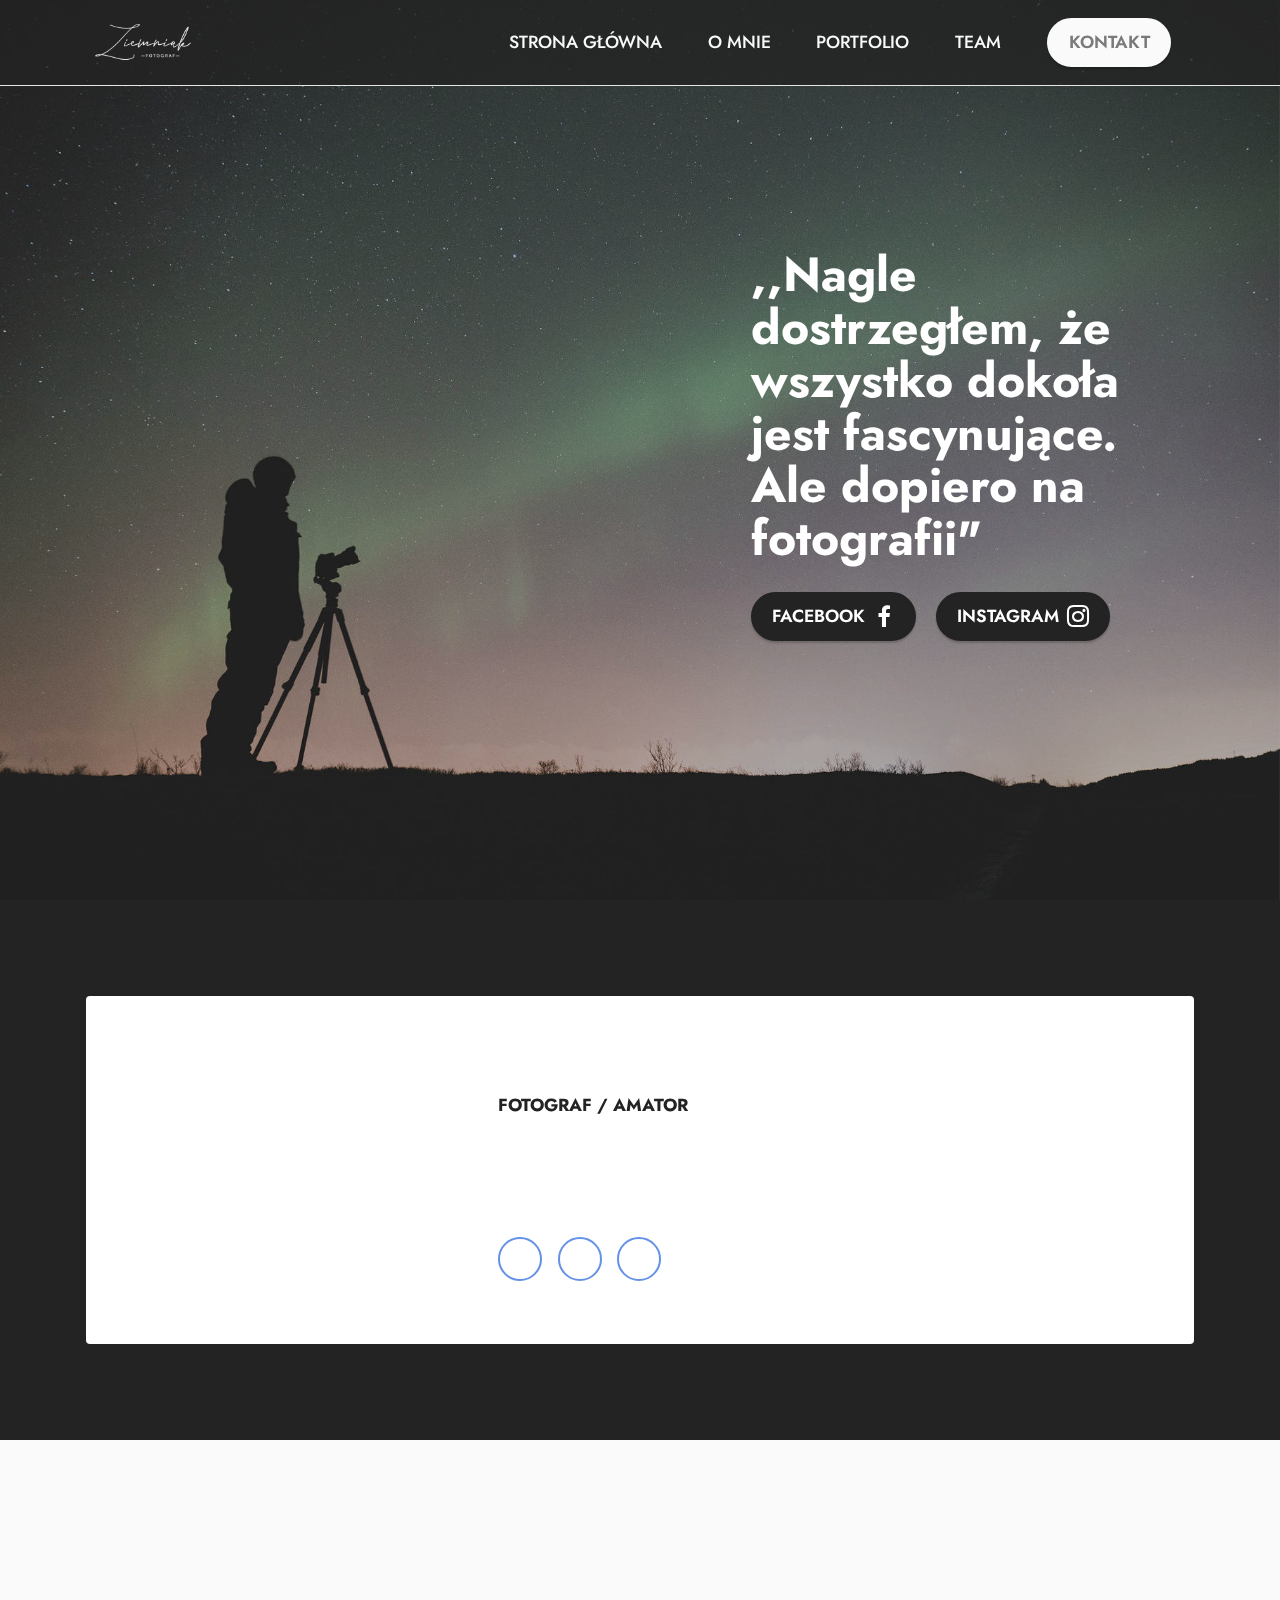
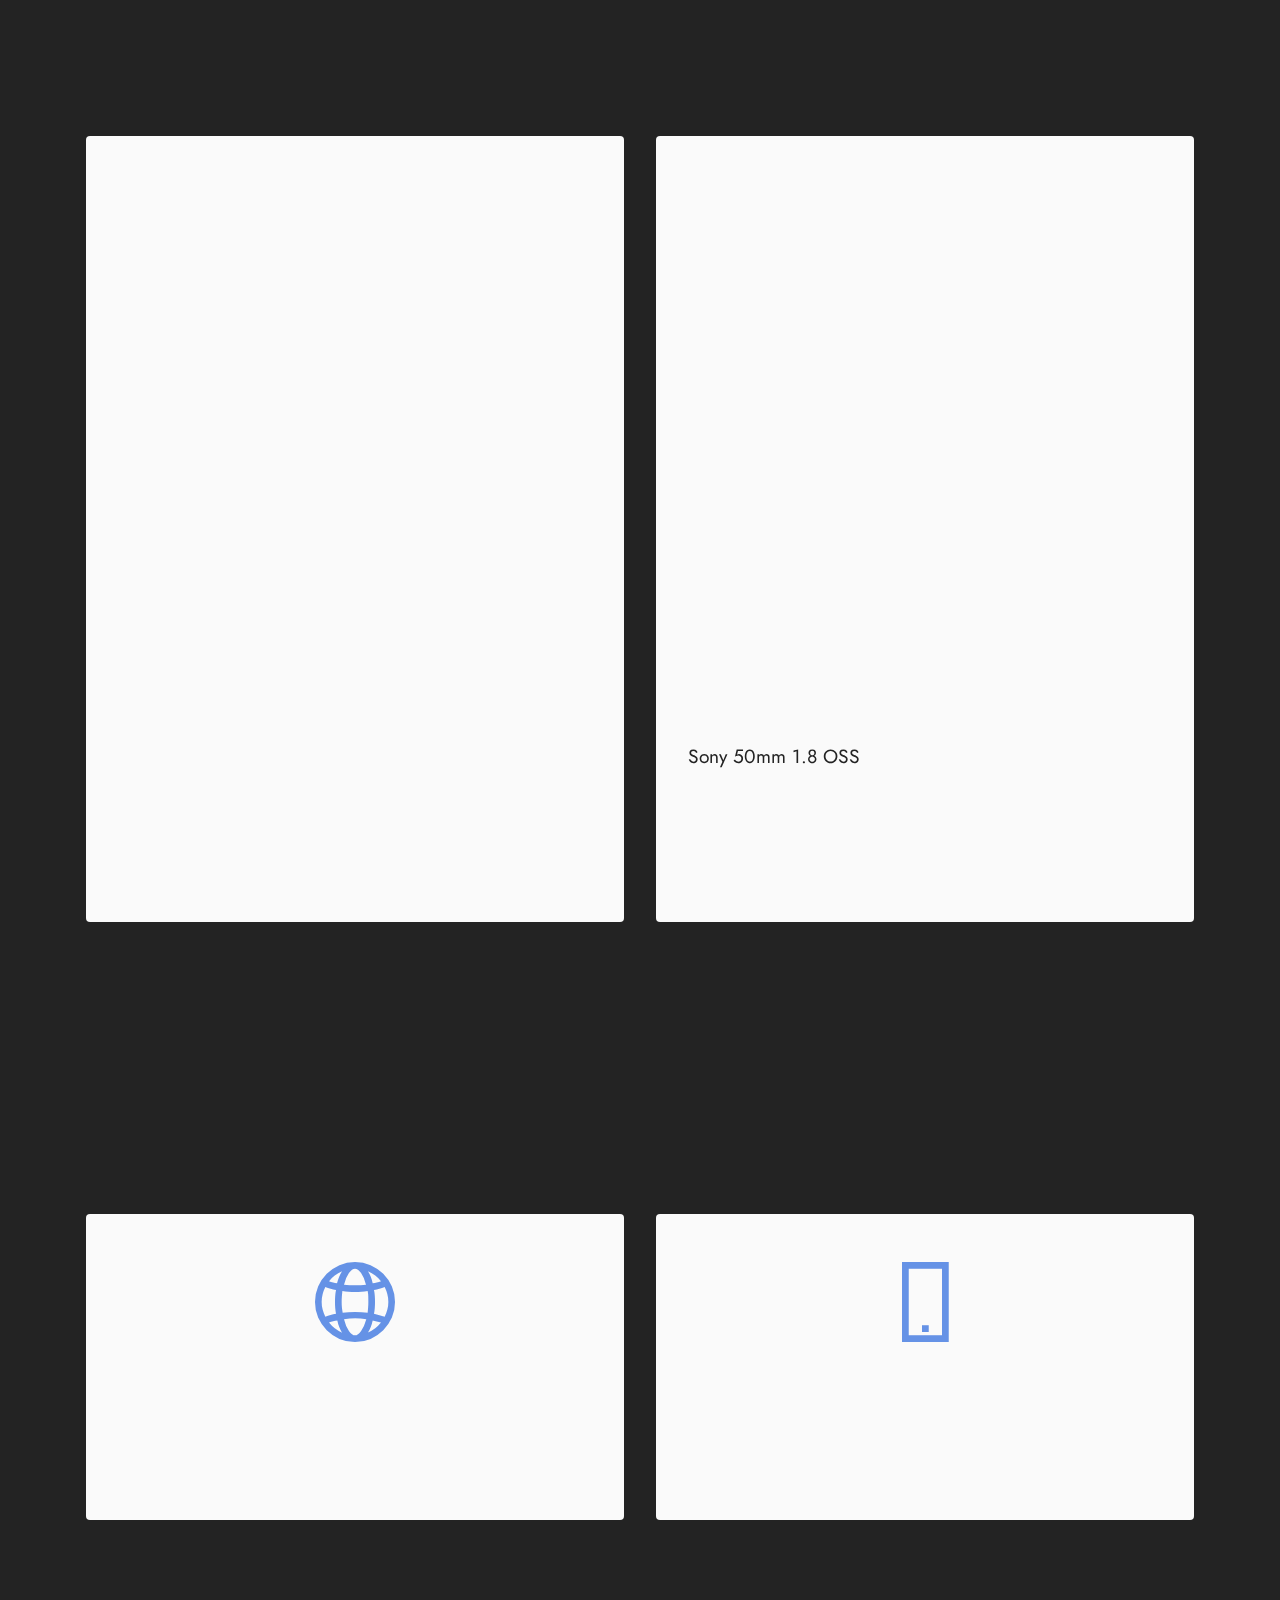
==== commit 10bc3f72: "Add files via upload" ====
--- a/index.html
+++ b/index.html
@@ -6,11 +6,11 @@
   <meta http-equiv="X-UA-Compatible" content="IE=edge">
   <meta name="generator" content="Mobirise v5.4.1, mobirise.com">
   <meta name="viewport" content="width=device-width, initial-scale=1, minimum-scale=1">
-  <link rel="shortcut icon" href="assets/images/mbr-121x63.png" type="image/x-icon">
-  <meta name="description" content="">
-  
-  
-  <title>Home</title>
+  <link rel="shortcut icon" href="assets/images/xxd-210x124.png" type="image/x-icon">
+  <meta name="description" content="Strona Ziemniak.Photo fotograf łódź">
+  
+  
+  <title>Ziemniak.Photo - Fotograf Łódź</title>
   <link rel="stylesheet" href="assets/web/assets/mobirise-icons2/mobirise2.css">
   <link rel="stylesheet" href="assets/bootstrap/css/bootstrap.min.css">
   <link rel="stylesheet" href="assets/bootstrap/css/bootstrap-grid.min.css">
@@ -35,8 +35,12 @@
     <nav class="navbar navbar-dropdown navbar-fixed-top navbar-expand-lg">
         <div class="container">
             <div class="navbar-brand">
+                <span class="navbar-logo">
+                    <a href="index.html#top">
+                        <img src="assets/images/xxd-210x124.png" alt="Ziemniak.Photo" style="height: 4.2rem;">
+                    </a>
+                </span>
                 
-                <span class="navbar-caption-wrap"><a class="navbar-caption text-white text-primary display-7" href="index.html#top">ZIEMNIAK.PHOTO</a></span>
             </div>
             <button class="navbar-toggler" type="button" data-toggle="collapse" data-bs-toggle="collapse" data-target="#navbarSupportedContent" data-bs-target="#navbarSupportedContent" aria-controls="navbarNavAltMarkup" aria-expanded="false" aria-label="Toggle navigation">
                 <div class="hamburger">
@@ -47,7 +51,7 @@
                 </div>
             </button>
             <div class="collapse navbar-collapse" id="navbarSupportedContent">
-                <ul class="navbar-nav nav-dropdown" data-app-modern-menu="true"><li class="nav-item"><a class="nav-link link text-white display-4" href="index.html#top">STRONA GŁÓWNA</a></li><li class="nav-item"><a class="nav-link link text-white display-4" href="index.html#team2-n">O MNIE</a></li><li class="nav-item dropdown"><a class="nav-link link dropdown-toggle text-white display-4" href="#" data-toggle="dropdown-submenu" data-bs-toggle="dropdown" data-bs-auto-close="outside" aria-expanded="false">PORTFOLIO</a><div class="dropdown-menu" aria-labelledby="dropdown-undefined"><a class="dropdown-item text-white text-primary display-4" href="page1.html#top">GALERIA</a><a class="show dropdown-item text-white text-primary display-4" href="page1.html#team1-12" data-bs-toggle="dropdown" data-bs-auto-close="outside" aria-expanded="false">TEAM<br></a></div></li><li class="nav-item"><a class="nav-link link text-white text-primary display-4" href="page1.html#team1-12">TEAM</a></li></ul>
+                <ul class="navbar-nav nav-dropdown" data-app-modern-menu="true"><li class="nav-item"><a class="nav-link link text-white display-4" href="index.html#top">STRONA GŁÓWNA</a></li><li class="nav-item"><a class="nav-link link text-white display-4" href="index.html#team2-n">O MNIE</a></li><li class="nav-item"><a class="nav-link link text-white text-primary display-4" href="page1.html#top" data-bs-toggle="dropdown" data-bs-auto-close="outside" aria-expanded="false">PORTFOLIO</a></li><li class="nav-item"><a class="nav-link link text-white text-primary display-4" href="page1.html#team1-12">TEAM</a></li></ul>
                 
                 <div class="navbar-buttons mbr-section-btn"><a class="btn btn-white display-4" href="index.html#contacts1-10">KONTAKT</a></div>
             </div>
@@ -128,11 +132,11 @@
 
 <section data-bs-version="5.1" class="slider1 cid-sMj1WjvyiW" id="slider1-o">
     
-    <div class="carousel slide" id="sMoNBGatO0" data-interval="5000" data-bs-interval="5000">
+    <div class="carousel slide" id="sMoZze3Aqx" data-interval="5000" data-bs-interval="5000">
         <ol class="carousel-indicators">
-            <li data-slide-to="0" data-bs-slide-to="0" class="active" data-target="#sMoNBGatO0" data-bs-target="#sMoNBGatO0"></li><li data-slide-to="1" data-bs-slide-to="1" class="" data-target="#sMoNBGatO0" data-bs-target="#sMoNBGatO0"></li>
-            <li data-slide-to="2" data-bs-slide-to="2" data-target="#sMoNBGatO0" data-bs-target="#sMoNBGatO0"></li>
-            <li data-slide-to="3" data-bs-slide-to="3" data-target="#sMoNBGatO0" data-bs-target="#sMoNBGatO0"></li>
+            <li data-slide-to="0" data-bs-slide-to="0" class="active" data-target="#sMoZze3Aqx" data-bs-target="#sMoZze3Aqx"></li><li data-slide-to="1" data-bs-slide-to="1" class="" data-target="#sMoZze3Aqx" data-bs-target="#sMoZze3Aqx"></li>
+            <li data-slide-to="2" data-bs-slide-to="2" data-target="#sMoZze3Aqx" data-bs-target="#sMoZze3Aqx"></li>
+            <li data-slide-to="3" data-bs-slide-to="3" data-target="#sMoZze3Aqx" data-bs-target="#sMoZze3Aqx"></li>
         </ol>
         <div class="carousel-inner">
             <div class="carousel-item slider-image item active">
@@ -179,11 +183,11 @@
                 </div>
             </div>
         </div>
-        <a class="carousel-control carousel-control-prev" role="button" data-slide="prev" data-bs-slide="prev" href="#sMoNBGatO0">
+        <a class="carousel-control carousel-control-prev" role="button" data-slide="prev" data-bs-slide="prev" href="#sMoZze3Aqx">
             <span class="mobi-mbri mobi-mbri-arrow-prev" aria-hidden="true"></span>
             <span class="sr-only visually-hidden">Previous</span>
         </a>
-        <a class="carousel-control carousel-control-next" role="button" data-slide="next" data-bs-slide="next" href="#sMoNBGatO0">
+        <a class="carousel-control carousel-control-next" role="button" data-slide="next" data-bs-slide="next" href="#sMoZze3Aqx">
             <span class="mobi-mbri mobi-mbri-arrow-next" aria-hidden="true"></span>
             <span class="sr-only visually-hidden">Next</span>
         </a>
@@ -333,24 +337,86 @@
     </div>
 </section>
 
-<section data-bs-version="5.1" class="footer3 cid-s48P1Icc8J" once="footers" id="footer3-i">
-
-    
-
-    
-
-    <div class="container">
-        <div class="media-container-row align-center mbr-white">
-            
-            
-            <div class="row row-copirayt">
-                <p class="mbr-text mb-0 mbr-fonts-style mbr-white align-center display-7">
-                    © Copyright 2020 Mobirise. All Rights Reserved.
+<section data-bs-version="5.1" class="clients1 cid-sMoWI2nCmJ" id="clients1-1d">
+    
+    <div class="images-container container">
+        <div class="mbr-section-head">
+            
+            
+            
+        </div>
+        <div class="row justify-content-center mt-4">
+            <div class="col-md-3 card">
+                <img src="assets/images/logo-photo-240x90.png" alt="">
+            </div>
+            
+            
+            
+            
+            
+            
+            
+        </div>
+    </div>
+</section>
+
+<section data-bs-version="5.1" class="footer2 cid-sMoW99tPxq" once="footers" id="footer2-1c">
+
+    
+    
+    <div class="container">
+        <div class="row mbr-white">
+            <div class="col-6 col-md-4 col-lg-3">
+                <h5 class="mbr-section-subtitle mbr-fonts-style mb-2 display-7">
+                    <strong>Mobirise Help</strong>
+                </h5>
+                <ul class="list mbr-fonts-style display-4">
+                    <li class="mbr-text item-wrap">Help Center</li>
+                    <li class="mbr-text item-wrap">Mobirise Forums</li>
+                    <li class="mbr-text item-wrap">Mobirise Kit</li>
+                    <li class="mbr-text item-wrap">Our site</li>
+                </ul>
+            </div>
+            <div class="col-6 col-md-4 col-lg-3">
+                <h5 class="mbr-section-subtitle mbr-fonts-style mb-2 display-7">
+                    <strong>Themes</strong>
+                </h5>
+                <ul class="list mbr-fonts-style display-4">
+                    <li class="mbr-text item-wrap">Mobirise 5</li>
+                    <li class="mbr-text item-wrap">Mobirise AMP</li>
+                    <li class="mbr-text item-wrap">Mobirise Kit</li>
+                </ul>
+            </div>
+            <div class="col-6 col-md-4 col-lg-3">
+                <h5 class="mbr-section-subtitle mbr-fonts-style mb-2 display-7">
+                    <strong>Extensions</strong>
+                </h5>
+                <ul class="list mbr-fonts-style display-4">
+                    <li class="mbr-text item-wrap">Code Editor</li>
+                    <li class="mbr-text item-wrap">Form Builder</li>
+                    <li class="mbr-text item-wrap">Popup Builder</li>
+                    <li class="mbr-text item-wrap">Enterprise</li>
+                </ul>
+            </div>
+            <div class="col-6 col-md-4 col-lg-3">
+                <h5 class="mbr-section-subtitle mbr-fonts-style mb-2 display-7">
+                    <strong>Mobirise Help</strong>
+                </h5>
+                <ul class="list mbr-fonts-style display-4">
+                    <li class="mbr-text item-wrap">Help Center</li>
+                    <li class="mbr-text item-wrap">Mobirise Forums</li>
+                    <li class="mbr-text item-wrap">Mobirise Kit</li>
+                    <li class="mbr-text item-wrap">Our site</li>
+                </ul>
+            </div>
+            <div class="col-12 mt-4">
+                <p class="mbr-text mb-0 mbr-fonts-style copyright align-center display-7">
+                    © Copyright 2021 Ziemniak.Photo - All Rights Reserved
                 </p>
             </div>
         </div>
     </div>
-</section><section style="background-color: #fff; font-family: -apple-system, BlinkMacSystemFont, 'Segoe UI', 'Roboto', 'Helvetica Neue', Arial, sans-serif; color:#aaa; font-size:12px; padding: 0; align-items: center; display: flex;"><a href="https://mobirise.site/b" style="flex: 1 1; height: 3rem; padding-left: 1rem;"></a><p style="flex: 0 0 auto; margin:0; padding-right:1rem;"><a href="https://mobirise.site/c" style="color:#aaa;">The</a> web page was built with Mobirise</p></section><script src="assets/bootstrap/js/bootstrap.bundle.min.js"></script>  <script src="assets/parallax/jarallax.js"></script>  <script src="assets/smoothscroll/smooth-scroll.js"></script>  <script src="assets/ytplayer/index.js"></script>  <script src="assets/dropdown/js/navbar-dropdown.js"></script>  <script src="assets/theme/js/script.js"></script>  
+</section><section style="background-color: #fff; font-family: -apple-system, BlinkMacSystemFont, 'Segoe UI', 'Roboto', 'Helvetica Neue', Arial, sans-serif; color:#aaa; font-size:12px; padding: 0; align-items: center; display: flex;"><a href="https://mobirise.site/x" style="flex: 1 1; height: 3rem; padding-left: 1rem;"></a><p style="flex: 0 0 auto; margin:0; padding-right:1rem;"><a href="https://mobirise.site/r" style="color:#aaa;">The site</a> was started with Mobirise templates</p></section><script src="assets/bootstrap/js/bootstrap.bundle.min.js"></script>  <script src="assets/parallax/jarallax.js"></script>  <script src="assets/smoothscroll/smooth-scroll.js"></script>  <script src="assets/ytplayer/index.js"></script>  <script src="assets/dropdown/js/navbar-dropdown.js"></script>  <script src="assets/theme/js/script.js"></script>  
   
   
   <input name="animation" type="hidden">
--- a/assets/mobirise/css/mbr-additional.css
+++ b/assets/mobirise/css/mbr-additional.css
@@ -1,3 +1,6 @@
+.btn {
+  border-width: 2px;
+}
 body {
   font-family: Jost;
 }
@@ -289,7 +292,7 @@
 .btn-primary-outline,
 .btn-primary-outline:active {
   background-color: transparent !important;
-  border-color: transparent;
+  border-color: #6592e6;
   color: #6592e6;
 }
 .btn-primary-outline:hover,
@@ -298,7 +301,7 @@
 .btn-primary-outline.active {
   color: #2260d2 !important;
   background-color: transparent!important;
-  border-color: transparent!important;
+  border-color: #2260d2 !important;
   box-shadow: none!important;
 }
 .btn-primary-outline.disabled,
@@ -310,7 +313,7 @@
 .btn-secondary-outline,
 .btn-secondary-outline:active {
   background-color: transparent !important;
-  border-color: transparent;
+  border-color: #ff6666;
   color: #ff6666;
 }
 .btn-secondary-outline:hover,
@@ -319,7 +322,7 @@
 .btn-secondary-outline.active {
   color: #ff0f0f !important;
   background-color: transparent!important;
-  border-color: transparent!important;
+  border-color: #ff0f0f !important;
   box-shadow: none!important;
 }
 .btn-secondary-outline.disabled,
@@ -331,7 +334,7 @@
 .btn-info-outline,
 .btn-info-outline:active {
   background-color: transparent !important;
-  border-color: transparent;
+  border-color: #47b5ed;
   color: #47b5ed;
 }
 .btn-info-outline:hover,
@@ -340,7 +343,7 @@
 .btn-info-outline.active {
   color: #148cca !important;
   background-color: transparent!important;
-  border-color: transparent!important;
+  border-color: #148cca !important;
   box-shadow: none!important;
 }
 .btn-info-outline.disabled,
@@ -352,7 +355,7 @@
 .btn-success-outline,
 .btn-success-outline:active {
   background-color: transparent !important;
-  border-color: transparent;
+  border-color: #40b0bf;
   color: #40b0bf;
 }
 .btn-success-outline:hover,
@@ -361,7 +364,7 @@
 .btn-success-outline.active {
   color: #2a747e !important;
   background-color: transparent!important;
-  border-color: transparent!important;
+  border-color: #2a747e !important;
   box-shadow: none!important;
 }
 .btn-success-outline.disabled,
@@ -373,7 +376,7 @@
 .btn-warning-outline,
 .btn-warning-outline:active {
   background-color: transparent !important;
-  border-color: transparent;
+  border-color: #ffe161;
   color: #ffe161;
 }
 .btn-warning-outline:hover,
@@ -382,7 +385,7 @@
 .btn-warning-outline.active {
   color: #ffd10a !important;
   background-color: transparent!important;
-  border-color: transparent!important;
+  border-color: #ffd10a !important;
   box-shadow: none!important;
 }
 .btn-warning-outline.disabled,
@@ -394,7 +397,7 @@
 .btn-danger-outline,
 .btn-danger-outline:active {
   background-color: transparent !important;
-  border-color: transparent;
+  border-color: #ff9966;
   color: #ff9966;
 }
 .btn-danger-outline:hover,
@@ -403,7 +406,7 @@
 .btn-danger-outline.active {
   color: #ff5f0f !important;
   background-color: transparent!important;
-  border-color: transparent!important;
+  border-color: #ff5f0f !important;
   box-shadow: none!important;
 }
 .btn-danger-outline.disabled,
@@ -415,7 +418,7 @@
 .btn-black-outline,
 .btn-black-outline:active {
   background-color: transparent !important;
-  border-color: transparent;
+  border-color: #232323;
   color: #232323;
 }
 .btn-black-outline:hover,
@@ -424,7 +427,7 @@
 .btn-black-outline.active {
   color: #000000 !important;
   background-color: transparent!important;
-  border-color: transparent!important;
+  border-color: #000000 !important;
   box-shadow: none!important;
 }
 .btn-black-outline.disabled,
@@ -436,7 +439,7 @@
 .btn-white-outline,
 .btn-white-outline:active {
   background-color: transparent !important;
-  border-color: transparent;
+  border-color: #fafafa;
   color: #fafafa;
 }
 .btn-white-outline:hover,
@@ -445,7 +448,7 @@
 .btn-white-outline.active {
   color: #cfcfcf !important;
   background-color: transparent!important;
-  border-color: transparent!important;
+  border-color: #cfcfcf !important;
   box-shadow: none!important;
 }
 .btn-white-outline.disabled,
@@ -823,6 +826,11 @@
 .cid-s48OLK6784 .navbar.collapsed.opened .dropdown-menu {
   top: 0;
 }
+@media (min-width: 992px) {
+  .cid-s48OLK6784 .navbar.collapsed.opened:not(.navbar-short) .navbar-collapse {
+    max-height: calc(98.5vh - 4.2rem);
+  }
+}
 .cid-s48OLK6784 .navbar.collapsed .dropdown-menu .dropdown-submenu {
   left: 0 !important;
 }
@@ -1353,76 +1361,60 @@
 .cid-sMj2rmpmoO .social-list {
   color: #ffffff;
 }
-.cid-s48P1Icc8J {
-  padding-top: 0rem;
-  padding-bottom: 0rem;
-  background-color: #232323;
-}
-.cid-s48P1Icc8J .row-links {
-  width: 100%;
-  justify-content: center;
-}
-.cid-s48P1Icc8J .social-row {
-  width: 100%;
-  justify-content: center;
-}
-.cid-s48P1Icc8J .media-container-row {
-  flex-direction: column;
-  justify-content: center;
-  align-items: center;
-}
-.cid-s48P1Icc8J .media-container-row .foot-menu {
+.cid-sMoWI2nCmJ {
+  padding-top: 1rem;
+  padding-bottom: 1rem;
+  background-color: #000000;
+}
+.cid-sMoWI2nCmJ img {
+  width: 120px;
+  margin: auto;
+}
+.cid-sMoWI2nCmJ .card {
+  transition: all 0.3s;
+  height: fit-content;
+  padding: 1rem 0;
+  opacity: 0.7;
+  margin-bottom: 1rem;
+}
+@media (min-width: 992px) {
+  .cid-sMoWI2nCmJ .card {
+    max-width: 12.5%;
+  }
+}
+.cid-sMoW99tPxq {
+  padding-top: 4rem;
+  padding-bottom: 2rem;
+  background-color: #353535;
+}
+.cid-sMoW99tPxq .list {
   list-style: none;
-  display: flex;
-  justify-content: center;
-  flex-wrap: wrap;
-  padding: 0;
-  margin-bottom: 0;
-}
-.cid-s48P1Icc8J .media-container-row .foot-menu li {
-  padding: 0 1rem 1rem 1rem;
-}
-.cid-s48P1Icc8J .media-container-row .foot-menu li p {
-  margin: 0;
-}
-.cid-s48P1Icc8J .media-container-row .social-list {
   padding-left: 0;
-  margin-bottom: 0;
-  list-style: none;
-  display: flex;
-  flex-wrap: wrap;
-  justify-content: flex-end;
-}
-.cid-s48P1Icc8J .media-container-row .social-list .mbr-iconfont-social {
-  font-size: 1.5rem;
-  color: #ffffff;
-}
-.cid-s48P1Icc8J .media-container-row .social-list .soc-item {
-  margin: 0 .5rem;
-}
-.cid-s48P1Icc8J .media-container-row .social-list a {
-  margin: 0;
-  opacity: .5;
-  transition: .2s linear;
-}
-.cid-s48P1Icc8J .media-container-row .social-list a:hover {
-  opacity: 1;
+  color: #bbbbbb;
+  text-align: left;
+}
+@media (max-width: 991px) {
+  .cid-sMoW99tPxq .list {
+    margin-bottom: 2rem;
+  }
+}
+@media (min-width: 992px) {
+  .cid-sMoW99tPxq .list {
+    margin-bottom: 0rem;
+  }
 }
 @media (max-width: 767px) {
-  .cid-s48P1Icc8J .media-container-row .social-list {
-    -webkit-justify-content: center;
-    justify-content: center;
-  }
-}
-.cid-s48P1Icc8J .media-container-row .row-copirayt {
-  word-break: break-word;
-  width: 100%;
-}
-.cid-s48P1Icc8J .media-container-row .row-copirayt p {
-  width: 100%;
-}
-.cid-s48P1Icc8J .media-container-row .mbr-text {
-  color: #232323;
+  .cid-sMoW99tPxq .row {
+    text-align: center;
+  }
+}
+@media (max-width: 991px) {
+  .cid-sMoW99tPxq div > *:last-child {
+    margin-top: 0 !important;
+  }
+}
+.cid-sMoW99tPxq .copyright {
+  color: #bbbbbb;
 }
 .cid-s48OLK6784 {
   z-index: 1000;
@@ -1543,6 +1535,11 @@
 .cid-s48OLK6784 .navbar.collapsed.opened .dropdown-menu {
   top: 0;
 }
+@media (min-width: 992px) {
+  .cid-s48OLK6784 .navbar.collapsed.opened:not(.navbar-short) .navbar-collapse {
+    max-height: calc(98.5vh - 4.2rem);
+  }
+}
 .cid-s48OLK6784 .navbar.collapsed .dropdown-menu .dropdown-submenu {
   left: 0 !important;
 }
@@ -1775,13 +1772,8 @@
   padding-bottom: 0rem;
   background-color: #232323;
 }
-.cid-sMjeHSJFs8 .row {
-  margin-left: 0;
-  margin-right: 0;
-}
 .cid-sMjeHSJFs8 .item {
-  padding-left: 0;
-  padding-right: 0;
+  padding-bottom: 2rem;
 }
 .cid-sMjeHSJFs8 .item-wrapper {
   height: 100%;
@@ -2035,17 +2027,12 @@
   color: #ffffff;
 }
 .cid-sMoMDQZRG9 {
-  padding-top: 0rem;
-  padding-bottom: 6rem;
+  padding-top: 1rem;
+  padding-bottom: 5rem;
   background-color: #232323;
 }
-.cid-sMoMDQZRG9 .row {
-  margin-left: 0;
-  margin-right: 0;
-}
 .cid-sMoMDQZRG9 .item {
-  padding-left: 0;
-  padding-right: 0;
+  padding-bottom: 2rem;
 }
 .cid-sMoMDQZRG9 .item-wrapper {
   height: 100%;
@@ -2511,74 +2498,58 @@
 .cid-sMjB6Bc0pc .social-row {
   color: #22a5e5;
 }
-.cid-s48P1Icc8J {
-  padding-top: 0rem;
-  padding-bottom: 0rem;
-  background-color: #232323;
-}
-.cid-s48P1Icc8J .row-links {
-  width: 100%;
-  justify-content: center;
-}
-.cid-s48P1Icc8J .social-row {
-  width: 100%;
-  justify-content: center;
-}
-.cid-s48P1Icc8J .media-container-row {
-  flex-direction: column;
-  justify-content: center;
-  align-items: center;
-}
-.cid-s48P1Icc8J .media-container-row .foot-menu {
+.cid-sMoZmZz0Cb {
+  padding-top: 1rem;
+  padding-bottom: 1rem;
+  background-color: #000000;
+}
+.cid-sMoZmZz0Cb img {
+  width: 120px;
+  margin: auto;
+}
+.cid-sMoZmZz0Cb .card {
+  transition: all 0.3s;
+  height: fit-content;
+  padding: 1rem 0;
+  opacity: 0.7;
+  margin-bottom: 1rem;
+}
+@media (min-width: 992px) {
+  .cid-sMoZmZz0Cb .card {
+    max-width: 12.5%;
+  }
+}
+.cid-sMoW99tPxq {
+  padding-top: 4rem;
+  padding-bottom: 2rem;
+  background-color: #353535;
+}
+.cid-sMoW99tPxq .list {
   list-style: none;
-  display: flex;
-  justify-content: center;
-  flex-wrap: wrap;
-  padding: 0;
-  margin-bottom: 0;
-}
-.cid-s48P1Icc8J .media-container-row .foot-menu li {
-  padding: 0 1rem 1rem 1rem;
-}
-.cid-s48P1Icc8J .media-container-row .foot-menu li p {
-  margin: 0;
-}
-.cid-s48P1Icc8J .media-container-row .social-list {
   padding-left: 0;
-  margin-bottom: 0;
-  list-style: none;
-  display: flex;
-  flex-wrap: wrap;
-  justify-content: flex-end;
-}
-.cid-s48P1Icc8J .media-container-row .social-list .mbr-iconfont-social {
-  font-size: 1.5rem;
-  color: #ffffff;
-}
-.cid-s48P1Icc8J .media-container-row .social-list .soc-item {
-  margin: 0 .5rem;
-}
-.cid-s48P1Icc8J .media-container-row .social-list a {
-  margin: 0;
-  opacity: .5;
-  transition: .2s linear;
-}
-.cid-s48P1Icc8J .media-container-row .social-list a:hover {
-  opacity: 1;
+  color: #bbbbbb;
+  text-align: left;
+}
+@media (max-width: 991px) {
+  .cid-sMoW99tPxq .list {
+    margin-bottom: 2rem;
+  }
+}
+@media (min-width: 992px) {
+  .cid-sMoW99tPxq .list {
+    margin-bottom: 0rem;
+  }
 }
 @media (max-width: 767px) {
-  .cid-s48P1Icc8J .media-container-row .social-list {
-    -webkit-justify-content: center;
-    justify-content: center;
-  }
-}
-.cid-s48P1Icc8J .media-container-row .row-copirayt {
-  word-break: break-word;
-  width: 100%;
-}
-.cid-s48P1Icc8J .media-container-row .row-copirayt p {
-  width: 100%;
-}
-.cid-s48P1Icc8J .media-container-row .mbr-text {
-  color: #232323;
-}
+  .cid-sMoW99tPxq .row {
+    text-align: center;
+  }
+}
+@media (max-width: 991px) {
+  .cid-sMoW99tPxq div > *:last-child {
+    margin-top: 0 !important;
+  }
+}
+.cid-sMoW99tPxq .copyright {
+  color: #bbbbbb;
+}
--- a/assets/mobirise/css/mbr-additional.css
+++ b/assets/mobirise/css/mbr-additional.css
@@ -1,3 +1,6 @@
+.btn {
+  border-width: 2px;
+}
 body {
   font-family: Jost;
 }
@@ -289,7 +292,7 @@
 .btn-primary-outline,
 .btn-primary-outline:active {
   background-color: transparent !important;
-  border-color: transparent;
+  border-color: #6592e6;
   color: #6592e6;
 }
 .btn-primary-outline:hover,
@@ -298,7 +301,7 @@
 .btn-primary-outline.active {
   color: #2260d2 !important;
   background-color: transparent!important;
-  border-color: transparent!important;
+  border-color: #2260d2 !important;
   box-shadow: none!important;
 }
 .btn-primary-outline.disabled,
@@ -310,7 +313,7 @@
 .btn-secondary-outline,
 .btn-secondary-outline:active {
   background-color: transparent !important;
-  border-color: transparent;
+  border-color: #ff6666;
   color: #ff6666;
 }
 .btn-secondary-outline:hover,
@@ -319,7 +322,7 @@
 .btn-secondary-outline.active {
   color: #ff0f0f !important;
   background-color: transparent!important;
-  border-color: transparent!important;
+  border-color: #ff0f0f !important;
   box-shadow: none!important;
 }
 .btn-secondary-outline.disabled,
@@ -331,7 +334,7 @@
 .btn-info-outline,
 .btn-info-outline:active {
   background-color: transparent !important;
-  border-color: transparent;
+  border-color: #47b5ed;
   color: #47b5ed;
 }
 .btn-info-outline:hover,
@@ -340,7 +343,7 @@
 .btn-info-outline.active {
   color: #148cca !important;
   background-color: transparent!important;
-  border-color: transparent!important;
+  border-color: #148cca !important;
   box-shadow: none!important;
 }
 .btn-info-outline.disabled,
@@ -352,7 +355,7 @@
 .btn-success-outline,
 .btn-success-outline:active {
   background-color: transparent !important;
-  border-color: transparent;
+  border-color: #40b0bf;
   color: #40b0bf;
 }
 .btn-success-outline:hover,
@@ -361,7 +364,7 @@
 .btn-success-outline.active {
   color: #2a747e !important;
   background-color: transparent!important;
-  border-color: transparent!important;
+  border-color: #2a747e !important;
   box-shadow: none!important;
 }
 .btn-success-outline.disabled,
@@ -373,7 +376,7 @@
 .btn-warning-outline,
 .btn-warning-outline:active {
   background-color: transparent !important;
-  border-color: transparent;
+  border-color: #ffe161;
   color: #ffe161;
 }
 .btn-warning-outline:hover,
@@ -382,7 +385,7 @@
 .btn-warning-outline.active {
   color: #ffd10a !important;
   background-color: transparent!important;
-  border-color: transparent!important;
+  border-color: #ffd10a !important;
   box-shadow: none!important;
 }
 .btn-warning-outline.disabled,
@@ -394,7 +397,7 @@
 .btn-danger-outline,
 .btn-danger-outline:active {
   background-color: transparent !important;
-  border-color: transparent;
+  border-color: #ff9966;
   color: #ff9966;
 }
 .btn-danger-outline:hover,
@@ -403,7 +406,7 @@
 .btn-danger-outline.active {
   color: #ff5f0f !important;
   background-color: transparent!important;
-  border-color: transparent!important;
+  border-color: #ff5f0f !important;
   box-shadow: none!important;
 }
 .btn-danger-outline.disabled,
@@ -415,7 +418,7 @@
 .btn-black-outline,
 .btn-black-outline:active {
   background-color: transparent !important;
-  border-color: transparent;
+  border-color: #232323;
   color: #232323;
 }
 .btn-black-outline:hover,
@@ -424,7 +427,7 @@
 .btn-black-outline.active {
   color: #000000 !important;
   background-color: transparent!important;
-  border-color: transparent!important;
+  border-color: #000000 !important;
   box-shadow: none!important;
 }
 .btn-black-outline.disabled,
@@ -436,7 +439,7 @@
 .btn-white-outline,
 .btn-white-outline:active {
   background-color: transparent !important;
-  border-color: transparent;
+  border-color: #fafafa;
   color: #fafafa;
 }
 .btn-white-outline:hover,
@@ -445,7 +448,7 @@
 .btn-white-outline.active {
   color: #cfcfcf !important;
   background-color: transparent!important;
-  border-color: transparent!important;
+  border-color: #cfcfcf !important;
   box-shadow: none!important;
 }
 .btn-white-outline.disabled,
@@ -823,6 +826,11 @@
 .cid-s48OLK6784 .navbar.collapsed.opened .dropdown-menu {
   top: 0;
 }
+@media (min-width: 992px) {
+  .cid-s48OLK6784 .navbar.collapsed.opened:not(.navbar-short) .navbar-collapse {
+    max-height: calc(98.5vh - 4.2rem);
+  }
+}
 .cid-s48OLK6784 .navbar.collapsed .dropdown-menu .dropdown-submenu {
   left: 0 !important;
 }
@@ -1353,76 +1361,60 @@
 .cid-sMj2rmpmoO .social-list {
   color: #ffffff;
 }
-.cid-s48P1Icc8J {
-  padding-top: 0rem;
-  padding-bottom: 0rem;
-  background-color: #232323;
-}
-.cid-s48P1Icc8J .row-links {
-  width: 100%;
-  justify-content: center;
-}
-.cid-s48P1Icc8J .social-row {
-  width: 100%;
-  justify-content: center;
-}
-.cid-s48P1Icc8J .media-container-row {
-  flex-direction: column;
-  justify-content: center;
-  align-items: center;
-}
-.cid-s48P1Icc8J .media-container-row .foot-menu {
+.cid-sMoWI2nCmJ {
+  padding-top: 1rem;
+  padding-bottom: 1rem;
+  background-color: #000000;
+}
+.cid-sMoWI2nCmJ img {
+  width: 120px;
+  margin: auto;
+}
+.cid-sMoWI2nCmJ .card {
+  transition: all 0.3s;
+  height: fit-content;
+  padding: 1rem 0;
+  opacity: 0.7;
+  margin-bottom: 1rem;
+}
+@media (min-width: 992px) {
+  .cid-sMoWI2nCmJ .card {
+    max-width: 12.5%;
+  }
+}
+.cid-sMoW99tPxq {
+  padding-top: 4rem;
+  padding-bottom: 2rem;
+  background-color: #353535;
+}
+.cid-sMoW99tPxq .list {
   list-style: none;
-  display: flex;
-  justify-content: center;
-  flex-wrap: wrap;
-  padding: 0;
-  margin-bottom: 0;
-}
-.cid-s48P1Icc8J .media-container-row .foot-menu li {
-  padding: 0 1rem 1rem 1rem;
-}
-.cid-s48P1Icc8J .media-container-row .foot-menu li p {
-  margin: 0;
-}
-.cid-s48P1Icc8J .media-container-row .social-list {
   padding-left: 0;
-  margin-bottom: 0;
-  list-style: none;
-  display: flex;
-  flex-wrap: wrap;
-  justify-content: flex-end;
-}
-.cid-s48P1Icc8J .media-container-row .social-list .mbr-iconfont-social {
-  font-size: 1.5rem;
-  color: #ffffff;
-}
-.cid-s48P1Icc8J .media-container-row .social-list .soc-item {
-  margin: 0 .5rem;
-}
-.cid-s48P1Icc8J .media-container-row .social-list a {
-  margin: 0;
-  opacity: .5;
-  transition: .2s linear;
-}
-.cid-s48P1Icc8J .media-container-row .social-list a:hover {
-  opacity: 1;
+  color: #bbbbbb;
+  text-align: left;
+}
+@media (max-width: 991px) {
+  .cid-sMoW99tPxq .list {
+    margin-bottom: 2rem;
+  }
+}
+@media (min-width: 992px) {
+  .cid-sMoW99tPxq .list {
+    margin-bottom: 0rem;
+  }
 }
 @media (max-width: 767px) {
-  .cid-s48P1Icc8J .media-container-row .social-list {
-    -webkit-justify-content: center;
-    justify-content: center;
-  }
-}
-.cid-s48P1Icc8J .media-container-row .row-copirayt {
-  word-break: break-word;
-  width: 100%;
-}
-.cid-s48P1Icc8J .media-container-row .row-copirayt p {
-  width: 100%;
-}
-.cid-s48P1Icc8J .media-container-row .mbr-text {
-  color: #232323;
+  .cid-sMoW99tPxq .row {
+    text-align: center;
+  }
+}
+@media (max-width: 991px) {
+  .cid-sMoW99tPxq div > *:last-child {
+    margin-top: 0 !important;
+  }
+}
+.cid-sMoW99tPxq .copyright {
+  color: #bbbbbb;
 }
 .cid-s48OLK6784 {
   z-index: 1000;
@@ -1543,6 +1535,11 @@
 .cid-s48OLK6784 .navbar.collapsed.opened .dropdown-menu {
   top: 0;
 }
+@media (min-width: 992px) {
+  .cid-s48OLK6784 .navbar.collapsed.opened:not(.navbar-short) .navbar-collapse {
+    max-height: calc(98.5vh - 4.2rem);
+  }
+}
 .cid-s48OLK6784 .navbar.collapsed .dropdown-menu .dropdown-submenu {
   left: 0 !important;
 }
@@ -1775,13 +1772,8 @@
   padding-bottom: 0rem;
   background-color: #232323;
 }
-.cid-sMjeHSJFs8 .row {
-  margin-left: 0;
-  margin-right: 0;
-}
 .cid-sMjeHSJFs8 .item {
-  padding-left: 0;
-  padding-right: 0;
+  padding-bottom: 2rem;
 }
 .cid-sMjeHSJFs8 .item-wrapper {
   height: 100%;
@@ -2035,17 +2027,12 @@
   color: #ffffff;
 }
 .cid-sMoMDQZRG9 {
-  padding-top: 0rem;
-  padding-bottom: 6rem;
+  padding-top: 1rem;
+  padding-bottom: 5rem;
   background-color: #232323;
 }
-.cid-sMoMDQZRG9 .row {
-  margin-left: 0;
-  margin-right: 0;
-}
 .cid-sMoMDQZRG9 .item {
-  padding-left: 0;
-  padding-right: 0;
+  padding-bottom: 2rem;
 }
 .cid-sMoMDQZRG9 .item-wrapper {
   height: 100%;
@@ -2511,74 +2498,58 @@
 .cid-sMjB6Bc0pc .social-row {
   color: #22a5e5;
 }
-.cid-s48P1Icc8J {
-  padding-top: 0rem;
-  padding-bottom: 0rem;
-  background-color: #232323;
-}
-.cid-s48P1Icc8J .row-links {
-  width: 100%;
-  justify-content: center;
-}
-.cid-s48P1Icc8J .social-row {
-  width: 100%;
-  justify-content: center;
-}
-.cid-s48P1Icc8J .media-container-row {
-  flex-direction: column;
-  justify-content: center;
-  align-items: center;
-}
-.cid-s48P1Icc8J .media-container-row .foot-menu {
+.cid-sMoZmZz0Cb {
+  padding-top: 1rem;
+  padding-bottom: 1rem;
+  background-color: #000000;
+}
+.cid-sMoZmZz0Cb img {
+  width: 120px;
+  margin: auto;
+}
+.cid-sMoZmZz0Cb .card {
+  transition: all 0.3s;
+  height: fit-content;
+  padding: 1rem 0;
+  opacity: 0.7;
+  margin-bottom: 1rem;
+}
+@media (min-width: 992px) {
+  .cid-sMoZmZz0Cb .card {
+    max-width: 12.5%;
+  }
+}
+.cid-sMoW99tPxq {
+  padding-top: 4rem;
+  padding-bottom: 2rem;
+  background-color: #353535;
+}
+.cid-sMoW99tPxq .list {
   list-style: none;
-  display: flex;
-  justify-content: center;
-  flex-wrap: wrap;
-  padding: 0;
-  margin-bottom: 0;
-}
-.cid-s48P1Icc8J .media-container-row .foot-menu li {
-  padding: 0 1rem 1rem 1rem;
-}
-.cid-s48P1Icc8J .media-container-row .foot-menu li p {
-  margin: 0;
-}
-.cid-s48P1Icc8J .media-container-row .social-list {
   padding-left: 0;
-  margin-bottom: 0;
-  list-style: none;
-  display: flex;
-  flex-wrap: wrap;
-  justify-content: flex-end;
-}
-.cid-s48P1Icc8J .media-container-row .social-list .mbr-iconfont-social {
-  font-size: 1.5rem;
-  color: #ffffff;
-}
-.cid-s48P1Icc8J .media-container-row .social-list .soc-item {
-  margin: 0 .5rem;
-}
-.cid-s48P1Icc8J .media-container-row .social-list a {
-  margin: 0;
-  opacity: .5;
-  transition: .2s linear;
-}
-.cid-s48P1Icc8J .media-container-row .social-list a:hover {
-  opacity: 1;
+  color: #bbbbbb;
+  text-align: left;
+}
+@media (max-width: 991px) {
+  .cid-sMoW99tPxq .list {
+    margin-bottom: 2rem;
+  }
+}
+@media (min-width: 992px) {
+  .cid-sMoW99tPxq .list {
+    margin-bottom: 0rem;
+  }
 }
 @media (max-width: 767px) {
-  .cid-s48P1Icc8J .media-container-row .social-list {
-    -webkit-justify-content: center;
-    justify-content: center;
-  }
-}
-.cid-s48P1Icc8J .media-container-row .row-copirayt {
-  word-break: break-word;
-  width: 100%;
-}
-.cid-s48P1Icc8J .media-container-row .row-copirayt p {
-  width: 100%;
-}
-.cid-s48P1Icc8J .media-container-row .mbr-text {
-  color: #232323;
-}
+  .cid-sMoW99tPxq .row {
+    text-align: center;
+  }
+}
+@media (max-width: 991px) {
+  .cid-sMoW99tPxq div > *:last-child {
+    margin-top: 0 !important;
+  }
+}
+.cid-sMoW99tPxq .copyright {
+  color: #bbbbbb;
+}
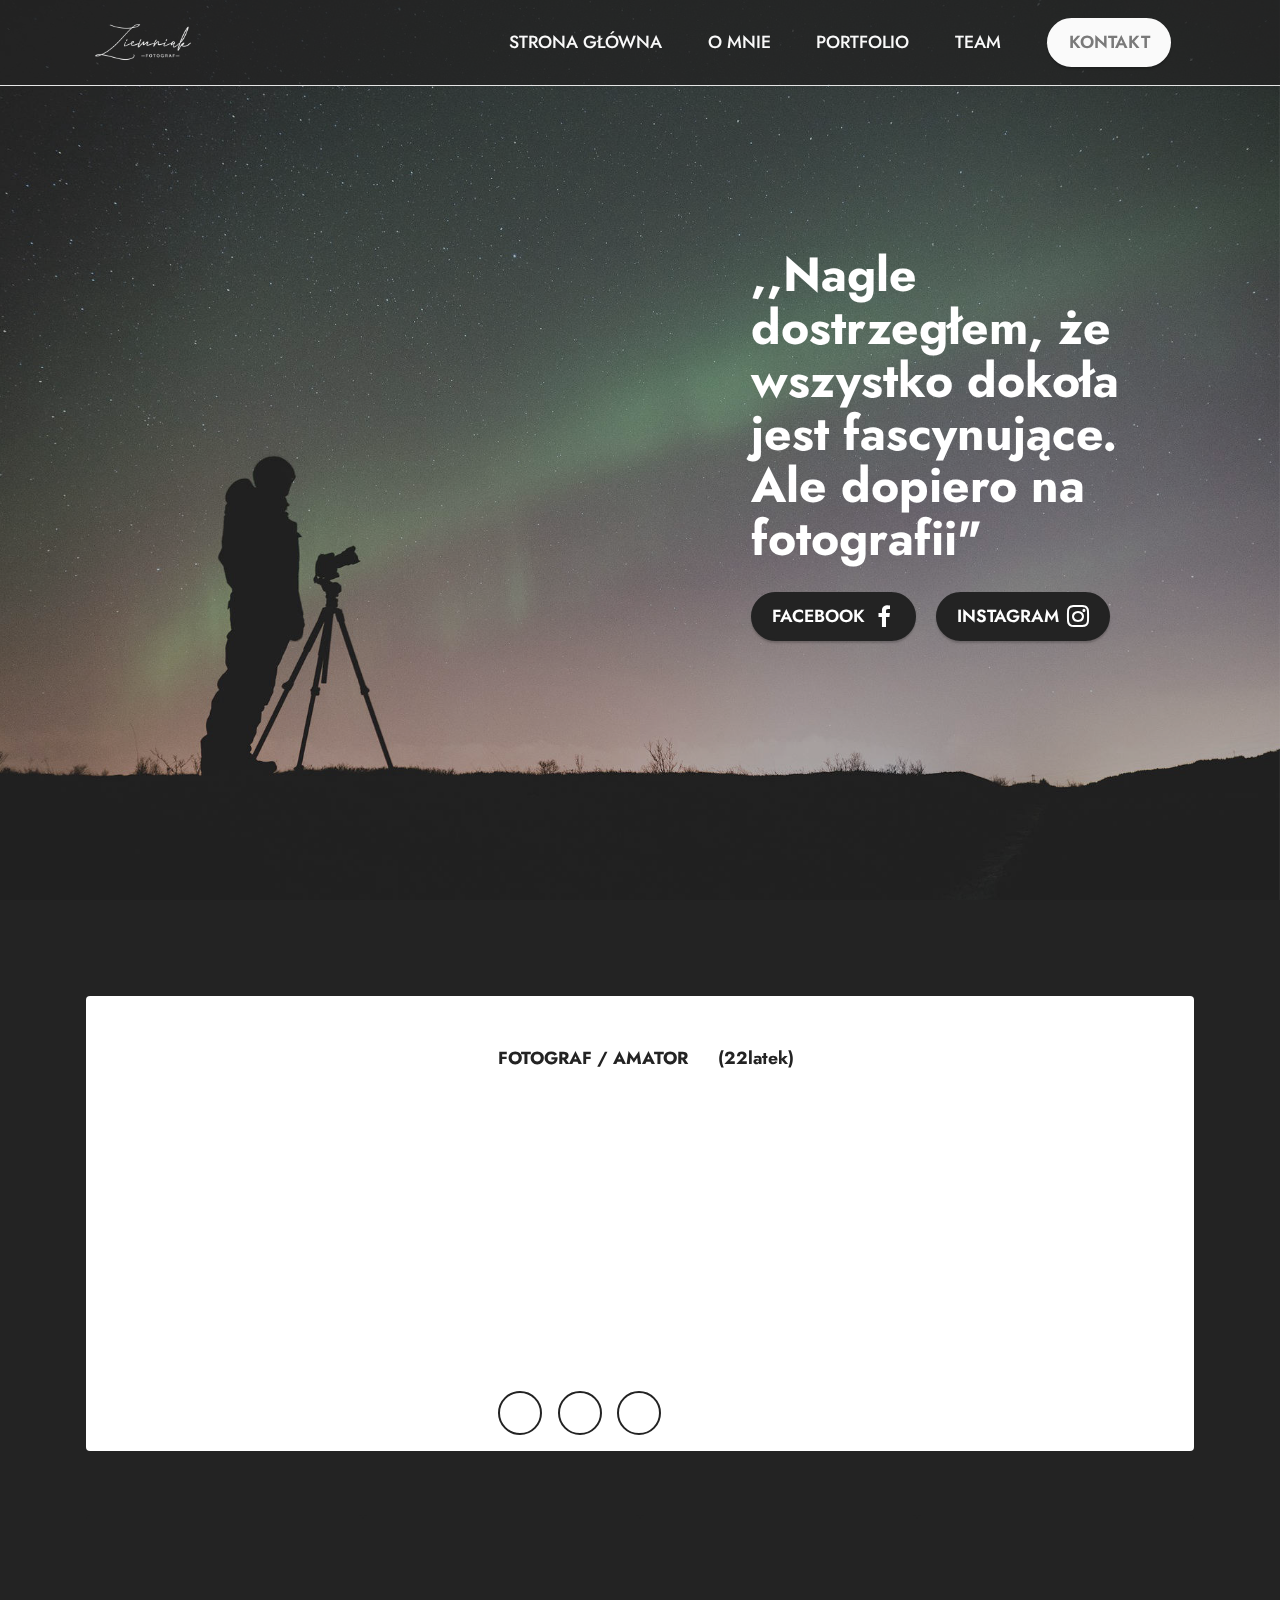
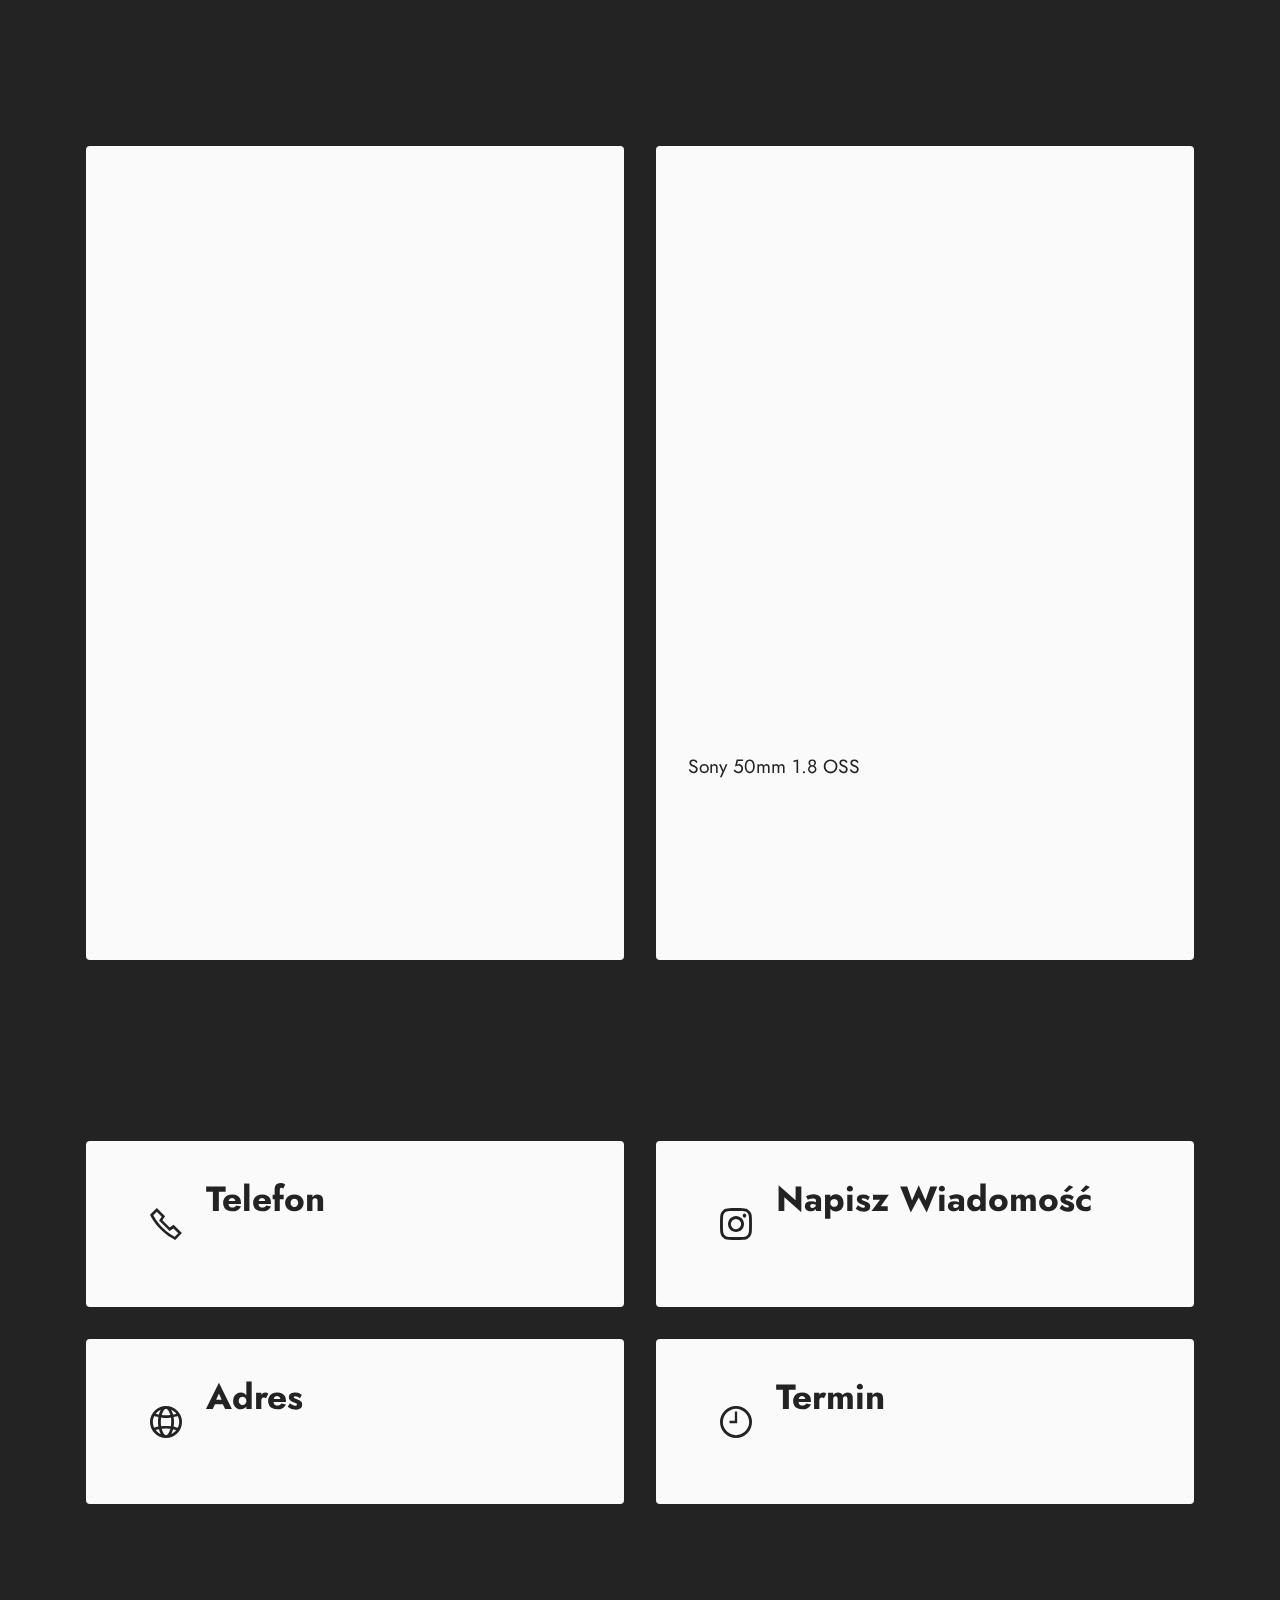
==== commit 60c8a07d: "Add files via upload" ====
--- a/index.html
+++ b/index.html
@@ -36,7 +36,7 @@
         <div class="container">
             <div class="navbar-brand">
                 <span class="navbar-logo">
-                    <a href="index.html#top">
+                    <a href="http://ziemniakphoto.github.io">
                         <img src="assets/images/xxd-210x124.png" alt="Ziemniak.Photo" style="height: 4.2rem;">
                     </a>
                 </span>
@@ -51,9 +51,9 @@
                 </div>
             </button>
             <div class="collapse navbar-collapse" id="navbarSupportedContent">
-                <ul class="navbar-nav nav-dropdown" data-app-modern-menu="true"><li class="nav-item"><a class="nav-link link text-white display-4" href="index.html#top">STRONA GŁÓWNA</a></li><li class="nav-item"><a class="nav-link link text-white display-4" href="index.html#team2-n">O MNIE</a></li><li class="nav-item"><a class="nav-link link text-white text-primary display-4" href="page1.html#top" data-bs-toggle="dropdown" data-bs-auto-close="outside" aria-expanded="false">PORTFOLIO</a></li><li class="nav-item"><a class="nav-link link text-white text-primary display-4" href="page1.html#team1-12">TEAM</a></li></ul>
+                <ul class="navbar-nav nav-dropdown" data-app-modern-menu="true"><li class="nav-item"><a class="nav-link link text-white display-4" href="index.html#top">STRONA GŁÓWNA</a></li><li class="nav-item"><a class="nav-link link text-white display-4" href="index.html#team2-n">O MNIE</a></li><li class="nav-item"><a class="nav-link link text-white text-primary display-4" href="page1.html#top">PORTFOLIO</a></li><li class="nav-item"><a class="nav-link link text-white text-primary display-4" href="page1.html#team1-12">TEAM</a></li></ul>
                 
-                <div class="navbar-buttons mbr-section-btn"><a class="btn btn-white display-4" href="index.html#contacts1-10">KONTAKT</a></div>
+                <div class="navbar-buttons mbr-section-btn"><a class="btn btn-white display-4" href="index.html#contacts2-1l">KONTAKT</a></div>
             </div>
         </div>
     </nav>
@@ -95,12 +95,9 @@
                             <h5 class="card-title mbr-fonts-style m-0 display-5">
                                 <strong>WIKTOR ZIEMNIAK</strong></h5>
                             <h6 class="card-subtitle mbr-fonts-style mb-3 display-4">
-                                <strong>FOTOGRAF / AMATOR</strong></h6>
+                                <strong>FOTOGRAF / AMATOR&nbsp; &nbsp; &nbsp; (22latek)</strong></h6>
                             <p class="mbr-text mbr-fonts-style display-7">
-                                Themes in the Mobirite website builder offer multiple blocks: intros, sliders,
-                                galleries, forms, articles, and so on. Start a project and click on the red plus buttons
-                                to see the blocks available for your theme.
-                            </p>
+                                Chcesz poczuć się znów piękną i docenianą osobą? A może zawsze chciałeś/aś mieć piękne zdjęcia, ale nigdy nie miałeś/aś czasu na profesjonalną sesję zdjęciową?<br>W takim razie przejrzyj moje portfolio, a gdy będziesz chciał/a w następnych zdjęciach<br>możesz być tam Ty! Mimo iż, nie posiadam szkoły w tym kierunku i dużo doświadczenia<br>wydaje mi się, że małymi kroczkami&nbsp;doganiam zawodowych fotografów. Jak myślisz?<br><br></p>
                             <div class="social-row display-7">
                                 <div class="soc-item">
                                     <a href="https://www.facebook.com/wiktor.ziemniak.5" target="_blank">
@@ -130,95 +127,158 @@
     </div>
 </section>
 
+<section data-bs-version="5.1" class="gallery1 cid-sMAEuxgeos" id="gallery1-1f">
+    
+    
+    <div class="container">
+        
+        <div class="row mt-4">
+            <div class="item features-image сol-12 col-md-6 col-lg-3 active">
+                <div class="item-wrapper">
+                    <div class="item-img">
+                        <img src="assets/images/dsc02141-858x1073.jpg" alt="" data-slide-to="1" data-bs-slide-to="1">
+                    </div>
+                    
+                    
+                </div>
+            </div>
+            
+            <div class="item features-image сol-12 col-md-6 col-lg-3">
+                <div class="item-wrapper">
+                    <div class="item-img">
+                        <img src="assets/images/dsc03401-644x805.jpg" data-slide-to="1" data-bs-slide-to="1" alt="">
+                    </div>
+                    
+                    
+                </div>
+            </div><div class="item features-image сol-12 col-md-6 col-lg-3">
+                <div class="item-wrapper">
+                    <div class="item-img">
+                        <img src="assets/images/dsc04289-858x1072.jpg" data-slide-to="2" data-bs-slide-to="2" alt="">
+                    </div>
+                    
+                    
+                </div>
+            </div><div class="item features-image сol-12 col-md-6 col-lg-3">
+                <div class="item-wrapper">
+                    <div class="item-img">
+                        <img src="assets/images/dsc02347-2-2898x3623.jpg" data-slide-to="3" data-bs-slide-to="3">
+                    </div>
+                    
+                    
+                </div>
+            </div><div class="item features-image сol-12 col-md-6 col-lg-3">
+                <div class="item-wrapper">
+                    <div class="item-img">
+                        <img src="assets/images/dsc03601-4-858x1073.jpg" alt="" title="" data-slide-to="4" data-bs-slide-to="4">
+                    </div>
+                    
+                    
+                </div>
+            </div><div class="item features-image сol-12 col-md-6 col-lg-3">
+                <div class="item-wrapper">
+                    <div class="item-img">
+                        <img src="assets/images/dsc05532-3409x4261.jpg" alt="" title="" data-slide-to="5" data-bs-slide-to="5">
+                    </div>
+                    
+                    
+                </div>
+            </div><div class="item features-image сol-12 col-md-6 col-lg-3">
+                <div class="item-wrapper">
+                    <div class="item-img">
+                        <img src="assets/images/dsc04369-4000x5000.jpg" alt="" title="" data-slide-to="6" data-bs-slide-to="6">
+                    </div>
+                    
+                    
+                </div>
+            </div><div class="item features-image сol-12 col-md-6 col-lg-3">
+                <div class="item-wrapper">
+                    <div class="item-img">
+                        <img src="assets/images/dsc04161-858x1073.jpg" data-slide-to="0" data-bs-slide-to="0" alt="">
+                    </div>
+                    
+                    
+                </div>
+            </div>
+            
+        </div>
+    </div>
+</section>
+
 <section data-bs-version="5.1" class="slider1 cid-sMj1WjvyiW" id="slider1-o">
     
-    <div class="carousel slide" id="sMoZze3Aqx" data-interval="5000" data-bs-interval="5000">
+    <div class="carousel slide carousel-fade" id="sMAXdgiF2H" data-ride="carousel" data-bs-ride="carousel" data-interval="5000" data-bs-interval="5000">
         <ol class="carousel-indicators">
-            <li data-slide-to="0" data-bs-slide-to="0" class="active" data-target="#sMoZze3Aqx" data-bs-target="#sMoZze3Aqx"></li><li data-slide-to="1" data-bs-slide-to="1" class="" data-target="#sMoZze3Aqx" data-bs-target="#sMoZze3Aqx"></li>
-            <li data-slide-to="2" data-bs-slide-to="2" data-target="#sMoZze3Aqx" data-bs-target="#sMoZze3Aqx"></li>
-            <li data-slide-to="3" data-bs-slide-to="3" data-target="#sMoZze3Aqx" data-bs-target="#sMoZze3Aqx"></li>
+            <li data-slide-to="0" data-bs-slide-to="0" class="active" data-target="#sMAXdgiF2H" data-bs-target="#sMAXdgiF2H"></li><li data-slide-to="1" data-bs-slide-to="1" class="" data-target="#sMAXdgiF2H" data-bs-target="#sMAXdgiF2H"></li>
+            <li data-slide-to="2" data-bs-slide-to="2" data-target="#sMAXdgiF2H" data-bs-target="#sMAXdgiF2H"></li>
+            <li data-slide-to="3" data-bs-slide-to="3" data-target="#sMAXdgiF2H" data-bs-target="#sMAXdgiF2H"></li><li data-slide-to="4" data-bs-slide-to="4" data-target="#sMAXdgiF2H" data-bs-target="#sMAXdgiF2H"></li>
         </ol>
         <div class="carousel-inner">
             <div class="carousel-item slider-image item active">
                 <div class="item-wrapper">
-                    <img class="d-block w-100" src="assets/images/background3.jpg" data-slide-to="0" data-bs-slide-to="0">
+                    <img class="d-block w-100" src="assets/images/dsc05613-1900x1267.jpeg" data-slide-to="0" data-bs-slide-to="0">
                     
                     <div class="carousel-caption">
                         <h5 class="mbr-section-subtitle mbr-fonts-style display-5">
-                            <strong>Sesje Rodzinne</strong></h5>
-                        <p class="mbr-section-text mbr-fonts-style display-7">Click on the image to edit slides.</p>
+                            <strong>Sesje Sezonowe</strong></h5>
+                        <p class="mbr-section-text mbr-fonts-style display-7">Kliknij, by przewinąć</p>
                     </div>
                 </div>
             </div><div class="carousel-item slider-image item">
                 <div class="item-wrapper">
-                    <img class="d-block w-100" src="assets/images/dsc04371-1900x2375.jpg" data-slide-to="1" data-bs-slide-to="1">
+                    <img class="d-block w-100" src="assets/images/dsc03601-3-1900x3378.jpeg" data-slide-to="1" data-bs-slide-to="1">
                     
                     <div class="carousel-caption">
                         <h5 class="mbr-section-subtitle mbr-fonts-style display-5">
-                            <strong>Sesje Portretowe</strong></h5>
-                        <p class="mbr-section-text mbr-fonts-style display-7">Click on the image to edit slides.</p>
+                            <strong>Sesje&nbsp;Zwierzęce</strong></h5>
+                        <p class="mbr-section-text mbr-fonts-style display-7">Kliknij, by przewinąć</p>
                     </div>
                 </div>
             </div>
             <div class="carousel-item slider-image item">
                 <div class="item-wrapper">
-                    <img class="d-block w-100" src="assets/images/background5.jpg" data-slide-to="2" data-bs-slide-to="2">
+                    <img class="d-block w-100" src="assets/images/dsc04853-1900x2850.jpeg" data-slide-to="2" data-bs-slide-to="2">
                     
                     <div class="carousel-caption">
                         <h5 class="mbr-section-subtitle mbr-fonts-style display-5">
-                            <strong>Sesje Zwierzęce</strong></h5>
-                        <p class="mbr-section-text mbr-fonts-style display-7">Click on the image to edit slides.</p>
+                            <strong>Sesje Uroczystości</strong></h5>
+                        <p class="mbr-section-text mbr-fonts-style display-7">Kliknij, by przewinąć</p>
                     </div>
                 </div>
             </div>
             <div class="carousel-item slider-image item">
                 <div class="item-wrapper">
-                    <img class="d-block w-100" src="assets/images/background8.jpg" data-slide-to="3" data-bs-slide-to="3">
+                    <img class="d-block w-100" src="assets/images/dsc04289-1900x2375.jpeg" data-slide-to="3" data-bs-slide-to="3">
                     
                     <div class="carousel-caption">
                         <h5 class="mbr-section-subtitle mbr-fonts-style display-5">
-                            <strong>Sesje Dziecience</strong></h5>
+                            <strong>Sesje&nbsp;Portretowe</strong></h5>
                         <p class="mbr-section-text mbr-fonts-style display-7">Kliknij, by przwinąć</p>
                     </div>
                 </div>
-            </div>
-        </div>
-        <a class="carousel-control carousel-control-prev" role="button" data-slide="prev" data-bs-slide="prev" href="#sMoZze3Aqx">
+            </div><div class="carousel-item slider-image item">
+                <div class="item-wrapper">
+                    <img class="d-block w-100" src="assets/images/dsc04140-1-1900x2375.jpeg" data-slide-to="4" data-bs-slide-to="4">
+                    
+                    <div class="carousel-caption">
+                        <h5 class="mbr-section-subtitle mbr-fonts-style display-5">
+                            <strong>Sesje&nbsp;Dziecińce</strong></h5>
+                        <p class="mbr-section-text mbr-fonts-style display-7">Kliknij, by przewinąć</p>
+                    </div>
+                </div>
+            </div>
+        </div>
+        <a class="carousel-control carousel-control-prev" role="button" data-slide="prev" data-bs-slide="prev" href="#sMAXdgiF2H">
             <span class="mobi-mbri mobi-mbri-arrow-prev" aria-hidden="true"></span>
             <span class="sr-only visually-hidden">Previous</span>
         </a>
-        <a class="carousel-control carousel-control-next" role="button" data-slide="next" data-bs-slide="next" href="#sMoZze3Aqx">
+        <a class="carousel-control carousel-control-next" role="button" data-slide="next" data-bs-slide="next" href="#sMAXdgiF2H">
             <span class="mobi-mbri mobi-mbri-arrow-next" aria-hidden="true"></span>
             <span class="sr-only visually-hidden">Next</span>
         </a>
     </div>
 </section>
 
-<section data-bs-version="5.1" class="image4 cid-sMj1WXDQmn" id="image4-p">
-    
-
-    
-
-    <div class="container">
-        <div class="row">
-            <div class="col-12 col-lg-6">
-                <div class="image-wrapper">
-                    <img src="assets/images/dsc04343-1256x1570.jpg" alt="Mobirise">
-                    <p class="mbr-text mbr-fonts-style mt-2 align-center display-4">
-                        Image Description</p>
-                </div>
-            </div>
-            <div class="col-12 col-lg-6">
-                <div class="image-wrapper">
-                    <img src="assets/images/dsc05537-1256x1570.jpg" alt="Mobirise">
-                    <p class="mbr-text mbr-fonts-style mt-2 align-center display-4">
-                        Image Description</p>
-                </div>
-            </div>
-        </div>
-    </div>
-</section>
-
 <section data-bs-version="5.1" class="features3 cid-sMjlkU7CX4" id="features3-11">
     
     
@@ -226,20 +286,20 @@
         <div class="mbr-section-head">
             <h4 class="mbr-section-title mbr-fonts-style align-center mb-0 display-2">
                 <strong>Mój Sprzęt</strong></h4>
-            
+            <h5 class="mbr-section-subtitle mbr-fonts-style align-center mb-0 mt-2 display-5">To add more cards, hover on a card and
+                click 'Add items'</h5>
         </div>
         <div class="row mt-4">
             <div class="item features-image сol-12 col-md-6 col-lg-6">
                 <div class="item-wrapper">
                     <div class="item-img">
-                        <img src="assets/images/mbr-1-1920x1356.jpeg" alt="">
+                        <img src="assets/images/4349-1.jpg-10-1200x1200.jpeg" alt="">
                     </div>
                     <div class="item-content">
                         <h5 class="item-title mbr-fonts-style display-7"><strong>Aparat</strong></h5>
                         <h6 class="item-subtitle mbr-fonts-style mt-1 display-7">
                             <em>Sony A6000</em></h6>
-                        <p class="mbr-text mbr-fonts-style mt-3 display-7">Mobirise is an easy website builder. Just
-                            drop site elements to your page, add content and style it to look the way you like.</p>
+                        <p class="mbr-text mbr-fonts-style mt-3 display-7">Przetwornik obrazu APS-C o efektywnej rozdzielczości 24,3 megapiksela rejestruje obrazy, których piękno przewyższa wszelkie oczekiwania.</p>
                     </div>
                     
                 </div>
@@ -247,26 +307,24 @@
             <div class="item features-image сol-12 col-md-6 col-lg-6">
                 <div class="item-wrapper">
                     <div class="item-img">
-                        <img src="assets/images/mbr-1256x1877.jpeg" alt="">
+                        <img src="assets/images/obiektyw-1080x1920.jpeg" alt="">
                     </div>
                     <div class="item-content">
                         <h5 class="item-title mbr-fonts-style display-7"><strong>Obiektyw</strong></h5>
                         <h6 class="item-subtitle mbr-fonts-style mt-1 display-7">Sony 50mm 1.8 OSS</h6>
-                        <p class="mbr-text mbr-fonts-style mt-3 display-7">You don't have to code to create your own
-                            site. Select one of available themes in the Mobirise Site Maker.</p>
-                    </div>
-                    
-                </div>
-            </div>
-            
-        </div>
-    </div>
-</section>
-
-<section data-bs-version="5.1" class="contacts1 cid-sMji42nziP" id="contacts1-10">
-
-    
-
+                        <p class="mbr-text mbr-fonts-style mt-3 display-7">Jasny obiektyw stałoogniskowy 50 mm z dużym otworem względnym przysłony, idealny do fotografii portretowej i ogólnej. Maksymalny otwór przysłony F1,8 umożliwiający miękkie rozmycie tła.&nbsp;</p>
+                    </div>
+                    
+                </div>
+            </div>
+            
+        </div>
+    </div>
+</section>
+
+<section data-bs-version="5.1" class="contacts2 cid-sMASxKjY03" id="contacts2-1l">
+    <!---->
+    
     
     <div class="container">
         <div class="mbr-section-head">
@@ -275,28 +333,57 @@
             
         </div>
         <div class="row justify-content-center mt-4">
-            <div class="card col-12 col-lg-6">
+            <div class="card col-12 col-md-6">
                 <div class="card-wrapper">
-                    <div class="card-box align-center">
-                        <div class="image-wrapper">
-                            <span class="mbr-iconfont mobi-mbri-globe-2 mobi-mbri"></span>
-                        </div>
-                        <h4 class="card-title mbr-fonts-style mb-2 display-2">
-                            <strong>Adres</strong></h4>
-                        
-                        <h5 class="link mbr-fonts-style display-7">Łódź / Górna - Polska</h5>
-                    </div>
-                </div>
-            </div>
-            <div class="card col-12 col-lg-6">
+                    <div class="image-wrapper">
+                        <span class="mbr-iconfont mobi-mbri-phone mobi-mbri" style="color: rgb(35, 35, 35); fill: rgb(35, 35, 35);"></span>
+                    </div>
+                    <div class="text-wrapper">
+                        <h6 class="card-title mbr-fonts-style mb-1 display-5">
+                            <strong>Telefon</strong>
+                        </h6>
+                        <p class="mbr-text mbr-fonts-style display-7">
+                            <a href="sms:722319420" class="text-primary">722 319 420</a>
+                        </p>
+                    </div>
+                </div>
+            </div>
+            <div class="card col-12 col-md-6">
                 <div class="card-wrapper">
-                    <div class="card-box align-center">
-                        <div class="image-wrapper">
-                            <span class="mbr-iconfont mobi-mbri-mobile-2 mobi-mbri"></span>
-                        </div>
-                        <h4 class="card-title mbr-fonts-style align-center mb-2 display-2"><strong>Telefon</strong></h4>
-                        
-                        <h5 class="link mbr-black mbr-fonts-style display-7">722 319 420<br></h5>
+                    <div class="image-wrapper">
+                        <span class="mbr-iconfont socicon-instagram socicon" style="color: rgb(35, 35, 35); fill: rgb(35, 35, 35);"></span>
+                    </div>
+                    <div class="text-wrapper">
+                        <h6 class="card-title mbr-fonts-style mb-1 display-5"><strong>Napisz Wiadomość</strong></h6>
+                        <p class="mbr-text mbr-fonts-style display-7"><a href="https://www.instagram.com/ziemniak.photo/" class="text-primary" target="_blank">instagram.com/ziemniak.photo</a></p>
+                    </div>
+                </div>
+            </div>
+            <div class="card col-12 col-md-6">
+                <div class="card-wrapper">
+                    <div class="image-wrapper">
+                        <span class="mbr-iconfont mobi-mbri-globe-2 mobi-mbri" style="color: rgb(35, 35, 35); fill: rgb(35, 35, 35);"></span>
+                    </div>
+                    <div class="text-wrapper">
+                        <h6 class="card-title mbr-fonts-style mb-1 display-5">
+                            <strong>Adres</strong>
+                        </h6>
+                        <p class="mbr-text mbr-fonts-style display-7">
+                            Łódź / Górna - Polska
+                        </p>
+                    </div>
+                </div>
+            </div>
+            <div class="card col-12 col-md-6">
+                <div class="card-wrapper">
+                    <div class="image-wrapper">
+                        <span class="mbr-iconfont mobi-mbri-clock mobi-mbri" style="color: rgb(35, 35, 35); fill: rgb(35, 35, 35);"></span>
+                    </div>
+                    <div class="text-wrapper">
+                        <h6 class="card-title mbr-fonts-style mb-1 display-5">
+                            <strong>Termin</strong></h6>
+                        <p class="mbr-text mbr-fonts-style display-7">
+                            Termin do uzgodnienia ;)&nbsp;</p>
                     </div>
                 </div>
             </div>
@@ -360,63 +447,22 @@
     </div>
 </section>
 
-<section data-bs-version="5.1" class="footer2 cid-sMoW99tPxq" once="footers" id="footer2-1c">
-
-    
-    
-    <div class="container">
-        <div class="row mbr-white">
-            <div class="col-6 col-md-4 col-lg-3">
-                <h5 class="mbr-section-subtitle mbr-fonts-style mb-2 display-7">
-                    <strong>Mobirise Help</strong>
-                </h5>
-                <ul class="list mbr-fonts-style display-4">
-                    <li class="mbr-text item-wrap">Help Center</li>
-                    <li class="mbr-text item-wrap">Mobirise Forums</li>
-                    <li class="mbr-text item-wrap">Mobirise Kit</li>
-                    <li class="mbr-text item-wrap">Our site</li>
-                </ul>
-            </div>
-            <div class="col-6 col-md-4 col-lg-3">
-                <h5 class="mbr-section-subtitle mbr-fonts-style mb-2 display-7">
-                    <strong>Themes</strong>
-                </h5>
-                <ul class="list mbr-fonts-style display-4">
-                    <li class="mbr-text item-wrap">Mobirise 5</li>
-                    <li class="mbr-text item-wrap">Mobirise AMP</li>
-                    <li class="mbr-text item-wrap">Mobirise Kit</li>
-                </ul>
-            </div>
-            <div class="col-6 col-md-4 col-lg-3">
-                <h5 class="mbr-section-subtitle mbr-fonts-style mb-2 display-7">
-                    <strong>Extensions</strong>
-                </h5>
-                <ul class="list mbr-fonts-style display-4">
-                    <li class="mbr-text item-wrap">Code Editor</li>
-                    <li class="mbr-text item-wrap">Form Builder</li>
-                    <li class="mbr-text item-wrap">Popup Builder</li>
-                    <li class="mbr-text item-wrap">Enterprise</li>
-                </ul>
-            </div>
-            <div class="col-6 col-md-4 col-lg-3">
-                <h5 class="mbr-section-subtitle mbr-fonts-style mb-2 display-7">
-                    <strong>Mobirise Help</strong>
-                </h5>
-                <ul class="list mbr-fonts-style display-4">
-                    <li class="mbr-text item-wrap">Help Center</li>
-                    <li class="mbr-text item-wrap">Mobirise Forums</li>
-                    <li class="mbr-text item-wrap">Mobirise Kit</li>
-                    <li class="mbr-text item-wrap">Our site</li>
-                </ul>
-            </div>
-            <div class="col-12 mt-4">
-                <p class="mbr-text mb-0 mbr-fonts-style copyright align-center display-7">
-                    © Copyright 2021 Ziemniak.Photo - All Rights Reserved
+<section data-bs-version="5.1" class="footer7 cid-sMAWgEBXOA" once="footers" id="footer7-1m">
+
+    
+
+    
+
+    <div class="container">
+        <div class="media-container-row align-center mbr-white">
+            <div class="col-12">
+                <p class="mbr-text mb-0 mbr-fonts-style display-7">
+                    © Copyright 2021 ZiemniakPhoto - All Rights Reserved
                 </p>
             </div>
         </div>
     </div>
-</section><section style="background-color: #fff; font-family: -apple-system, BlinkMacSystemFont, 'Segoe UI', 'Roboto', 'Helvetica Neue', Arial, sans-serif; color:#aaa; font-size:12px; padding: 0; align-items: center; display: flex;"><a href="https://mobirise.site/x" style="flex: 1 1; height: 3rem; padding-left: 1rem;"></a><p style="flex: 0 0 auto; margin:0; padding-right:1rem;"><a href="https://mobirise.site/r" style="color:#aaa;">The site</a> was started with Mobirise templates</p></section><script src="assets/bootstrap/js/bootstrap.bundle.min.js"></script>  <script src="assets/parallax/jarallax.js"></script>  <script src="assets/smoothscroll/smooth-scroll.js"></script>  <script src="assets/ytplayer/index.js"></script>  <script src="assets/dropdown/js/navbar-dropdown.js"></script>  <script src="assets/theme/js/script.js"></script>  
+</section><section style="background-color: #fff; font-family: -apple-system, BlinkMacSystemFont, 'Segoe UI', 'Roboto', 'Helvetica Neue', Arial, sans-serif; color:#aaa; font-size:12px; padding: 0; align-items: center; display: flex;"><a href="https://mobirise.site/x" style="flex: 1 1; height: 3rem; padding-left: 1rem;"></a><p style="flex: 0 0 auto; margin:0; padding-right:1rem;">Site was <a href="https://mobirise.site/h" style="color:#aaa;">built with</a> Mobirise</p></section><script src="assets/bootstrap/js/bootstrap.bundle.min.js"></script>  <script src="assets/parallax/jarallax.js"></script>  <script src="assets/smoothscroll/smooth-scroll.js"></script>  <script src="assets/ytplayer/index.js"></script>  <script src="assets/dropdown/js/navbar-dropdown.js"></script>  <script src="assets/theme/js/script.js"></script>  
   
   
   <input name="animation" type="hidden">
--- a/assets/mobirise/css/mbr-additional.css
+++ b/assets/mobirise/css/mbr-additional.css
@@ -1060,7 +1060,7 @@
 }
 .cid-sMj1EzmNzO {
   padding-top: 6rem;
-  padding-bottom: 6rem;
+  padding-bottom: 1rem;
   background-color: #232323;
 }
 .cid-sMj1EzmNzO .card:not(:nth-last-child(1)) {
@@ -1081,19 +1081,19 @@
   margin-right: 0.6rem;
   margin-bottom: 1rem;
   padding: 0.5rem;
-  border: 2px solid #6592e6;
+  border: 2px solid #232323;
   transition: all 0.3s;
 }
 .cid-sMj1EzmNzO .social-row .soc-item .mbr-iconfont {
   display: flex;
   justify-content: center;
   align-content: center;
-  color: #6592e6;
+  color: #232323;
   font-size: 1.5rem;
   transition: all 0.3s;
 }
 .cid-sMj1EzmNzO .social-row .soc-item:hover {
-  background-color: #6592e6;
+  background-color: #232323;
 }
 .cid-sMj1EzmNzO .social-row .soc-item:hover .mbr-iconfont {
   color: #ffffff;
@@ -1113,6 +1113,58 @@
     padding-left: 2rem;
     padding-right: 4rem;
   }
+}
+.cid-sMAEuxgeos {
+  padding-top: 1rem;
+  padding-bottom: 6rem;
+  background-color: #232323;
+}
+.cid-sMAEuxgeos img,
+.cid-sMAEuxgeos .item-img {
+  width: 100%;
+  height: 100%;
+  object-fit: cover;
+}
+.cid-sMAEuxgeos .item:focus,
+.cid-sMAEuxgeos span:focus {
+  outline: none;
+}
+.cid-sMAEuxgeos .item {
+  cursor: pointer;
+  margin-bottom: 2rem;
+  position: relative;
+}
+.cid-sMAEuxgeos .row {
+  margin-left: 0;
+  margin-right: 0;
+}
+.cid-sMAEuxgeos .item {
+  padding: 0;
+  margin: 0;
+}
+.cid-sMAEuxgeos .item-wrapper {
+  position: unset;
+  border-radius: 4px;
+  background: #232323;
+  height: 100%;
+  display: flex;
+  flex-flow: column nowrap;
+}
+@media (min-width: 992px) {
+  .cid-sMAEuxgeos .item-wrapper .item-content {
+    padding: 2rem;
+  }
+}
+@media (max-width: 991px) {
+  .cid-sMAEuxgeos .item-wrapper .item-content {
+    padding: 1rem;
+  }
+}
+.cid-sMAEuxgeos .mbr-section-btn {
+  margin-top: auto !important;
+}
+.cid-sMAEuxgeos .mbr-section-title {
+  color: #232323;
 }
 .cid-sMj1WjvyiW {
   padding-top: 0rem;
@@ -1221,28 +1273,9 @@
     display: none !important;
   }
 }
-.cid-sMj1WXDQmn {
-  padding-top: 6rem;
-  padding-bottom: 6rem;
-  background-color: #232323;
-}
-@media (max-width: 991px) {
-  .cid-sMj1WXDQmn .image-wrapper {
-    margin-bottom: 1rem;
-  }
-}
-.cid-sMj1WXDQmn .row {
-  flex-direction: row-reverse;
-}
-.cid-sMj1WXDQmn img {
-  width: 100%;
-}
-.cid-sMj1WXDQmn .mbr-text {
-  color: #ffffff;
-}
 .cid-sMjlkU7CX4 {
   padding-top: 6rem;
-  padding-bottom: 6rem;
+  padding-bottom: 2rem;
   background-color: #232323;
 }
 .cid-sMjlkU7CX4 img,
@@ -1291,40 +1324,44 @@
 .cid-sMjlkU7CX4 .item-subtitle {
   text-align: left;
 }
-.cid-sMji42nziP {
-  padding-top: 5rem;
-  padding-bottom: 5rem;
+.cid-sMASxKjY03 {
+  padding-top: 2rem;
+  padding-bottom: 0rem;
   background-color: #232323;
 }
-.cid-sMji42nziP .mbr-iconfont {
-  display: block;
-  font-size: 5rem;
+.cid-sMASxKjY03 .image-wrapper {
+  display: flex;
+  align-items: center;
+}
+.cid-sMASxKjY03 .card-wrapper {
+  margin-bottom: 2rem;
+  display: flex;
+  border-radius: 4px;
+  background: #fafafa;
+}
+@media (max-width: 991px) {
+  .cid-sMASxKjY03 .card-wrapper {
+    padding: 1rem 2rem;
+  }
+}
+@media (min-width: 992px) {
+  .cid-sMASxKjY03 .card-wrapper {
+    padding: 2rem 4rem;
+  }
+}
+.cid-sMASxKjY03 .mbr-iconfont {
+  font-size: 2rem;
+  padding-right: 1.5rem;
   color: #6592e6;
-  margin-bottom: 2rem;
-}
-.cid-sMji42nziP .card-wrapper {
-  padding: 3rem;
-  background: #fafafa;
-  border-radius: 4px;
-}
-@media (max-width: 992px) {
-  .cid-sMji42nziP .card-wrapper {
-    margin-bottom: 2rem;
-  }
-}
-@media (max-width: 767px) {
-  .cid-sMji42nziP .card-wrapper {
-    padding: 3rem 1rem;
-  }
-}
-.cid-sMji42nziP .mbr-section-title {
+}
+.cid-sMASxKjY03 .mbr-section-title {
   color: #ffffff;
 }
-.cid-sMji42nziP .mbr-text {
-  text-align: center;
+.cid-sMASxKjY03 P {
+  text-align: left;
 }
 .cid-sMj2rmpmoO {
-  padding-top: 5rem;
+  padding-top: 2rem;
   padding-bottom: 5rem;
   background-color: #232323;
 }
@@ -1382,38 +1419,13 @@
     max-width: 12.5%;
   }
 }
-.cid-sMoW99tPxq {
-  padding-top: 4rem;
-  padding-bottom: 2rem;
-  background-color: #353535;
-}
-.cid-sMoW99tPxq .list {
-  list-style: none;
-  padding-left: 0;
-  color: #bbbbbb;
-  text-align: left;
-}
-@media (max-width: 991px) {
-  .cid-sMoW99tPxq .list {
-    margin-bottom: 2rem;
-  }
-}
-@media (min-width: 992px) {
-  .cid-sMoW99tPxq .list {
-    margin-bottom: 0rem;
-  }
-}
-@media (max-width: 767px) {
-  .cid-sMoW99tPxq .row {
-    text-align: center;
-  }
-}
-@media (max-width: 991px) {
-  .cid-sMoW99tPxq div > *:last-child {
-    margin-top: 0 !important;
-  }
-}
-.cid-sMoW99tPxq .copyright {
+.cid-sMAWgEBXOA {
+  padding-top: 30px;
+  padding-bottom: 30px;
+  background-color: #000000;
+  overflow: hidden;
+}
+.cid-sMAWgEBXOA .media-container-row .mbr-text {
   color: #bbbbbb;
 }
 .cid-s48OLK6784 {
@@ -2028,7 +2040,7 @@
 }
 .cid-sMoMDQZRG9 {
   padding-top: 1rem;
-  padding-bottom: 5rem;
+  padding-bottom: 0rem;
   background-color: #232323;
 }
 .cid-sMoMDQZRG9 .item {
@@ -2285,6 +2297,1301 @@
 .cid-sMoMDQZRG9 H3 {
   color: #ffffff;
 }
+.cid-sMAI8I9oBw {
+  padding-top: 1rem;
+  padding-bottom: 0rem;
+  background-color: #232323;
+}
+.cid-sMAI8I9oBw .item {
+  padding-bottom: 2rem;
+}
+.cid-sMAI8I9oBw .item-wrapper {
+  height: 100%;
+  position: relative;
+}
+.cid-sMAI8I9oBw .item-wrapper img {
+  height: 100%;
+  object-fit: cover;
+}
+.cid-sMAI8I9oBw .item-wrapper .icon-wrapper {
+  pointer-events: none;
+  position: absolute;
+  width: 60px;
+  height: 60px;
+  font-size: 22px;
+  left: 50%;
+  top: 50%;
+  display: flex;
+  align-items: center;
+  justify-content: center;
+  border: 2px solid #ffffff;
+  border-radius: 50%;
+  opacity: 0;
+  color: #ffffff;
+  transform: translateX(-50%) translateY(-50%);
+  background-color: #1b1b1b;
+  transition: 0.2s;
+}
+.cid-sMAI8I9oBw .item-wrapper:hover .icon-wrapper {
+  opacity: 0.7;
+}
+.cid-sMAI8I9oBw .carousel-control,
+.cid-sMAI8I9oBw .close {
+  background: #1b1b1b;
+}
+.cid-sMAI8I9oBw .carousel-control-prev {
+  margin-left: 2.5rem;
+}
+.cid-sMAI8I9oBw .carousel-control-prev span {
+  margin-right: 5px;
+}
+.cid-sMAI8I9oBw .carousel-control-next {
+  margin-right: 2.5rem;
+}
+.cid-sMAI8I9oBw .carousel-control-next span {
+  margin-left: 5px;
+}
+.cid-sMAI8I9oBw .close {
+  position: fixed;
+  opacity: 0.5;
+  font-size: 22px;
+  font-weight: 300;
+  width: 60px;
+  height: 60px;
+  border-radius: 50%;
+  color: #fff;
+  top: 2.5rem;
+  right: 2.5rem;
+  border: 2px solid #fff;
+  text-shadow: none;
+  z-index: 5;
+  transition: opacity 0.3s ease;
+  font-family: 'Moririse2';
+  align-items: center;
+  justify-content: center;
+  display: flex;
+}
+.cid-sMAI8I9oBw .close::before {
+  content: '\e91a';
+}
+.cid-sMAI8I9oBw .close:hover {
+  opacity: 1;
+  background: #000;
+  color: #fff;
+}
+.cid-sMAI8I9oBw .carousel-control {
+  display: flex;
+  top: 50%;
+  width: 60px;
+  height: 60px;
+  margin-top: -1.5rem;
+  font-size: 22px;
+  background-color: rgba(0, 0, 0, 0.5);
+  border: 2px solid #fff;
+  border-radius: 50%;
+  transition: all 0.3s;
+}
+.cid-sMAI8I9oBw .carousel-control.carousel-control-prev {
+  left: 0;
+  margin-left: 2.5rem;
+}
+.cid-sMAI8I9oBw .carousel-control.carousel-control-next {
+  right: 0;
+  margin-right: 2.5rem;
+}
+@media (max-width: 767px) {
+  .cid-sMAI8I9oBw .carousel-control {
+    top: auto;
+    bottom: 1rem;
+  }
+}
+.cid-sMAI8I9oBw .carousel-indicators {
+  position: absolute;
+  bottom: 0;
+  margin-bottom: 3px;
+}
+.cid-sMAI8I9oBw .carousel-indicators li {
+  max-width: 15px;
+  height: 15px;
+  width: 15px;
+  max-height: 15px;
+  margin: 3px;
+  background-color: rgba(0, 0, 0, 0.5);
+  border: 2px solid #fff;
+  border-radius: 50%;
+  opacity: 0.5;
+  transition: all 0.3s;
+}
+.cid-sMAI8I9oBw .carousel-indicators li.active,
+.cid-sMAI8I9oBw .carousel-indicators li:hover {
+  opacity: 0.9;
+}
+.cid-sMAI8I9oBw .carousel-indicators li::after,
+.cid-sMAI8I9oBw .carousel-indicators li::before {
+  content: none;
+}
+.cid-sMAI8I9oBw .carousel-indicators.ie-fix {
+  left: 50%;
+  display: block;
+  width: 60%;
+  margin-left: -30%;
+  text-align: center;
+}
+@media (max-width: 768px) {
+  .cid-sMAI8I9oBw .carousel-indicators {
+    display: none !important;
+  }
+}
+@media (max-width: 991px) {
+  .cid-sMAI8I9oBw .carousel-indicators {
+    margin-bottom: 3.625rem !important;
+    padding-left: 2.5rem;
+    padding-right: 2.5rem;
+  }
+}
+@media (max-width: 767px) {
+  .cid-sMAI8I9oBw .carousel-indicators {
+    display: none;
+  }
+}
+.cid-sMAI8I9oBw .carousel-inner {
+  display: flex;
+  align-items: center;
+}
+.cid-sMAI8I9oBw .carousel-inner > .active {
+  display: block;
+}
+.cid-sMAI8I9oBw .carousel-control.left {
+  left: 0;
+  margin-left: 2.5rem;
+}
+.cid-sMAI8I9oBw .carousel-control.right {
+  right: 0;
+  margin-right: 2.5rem;
+}
+.cid-sMAI8I9oBw .carousel-control:hover {
+  background: #1b1b1b;
+  color: #fff;
+  opacity: 1;
+}
+@media (max-width: 768px) {
+  .cid-sMAI8I9oBw .carousel-control,
+  .cid-sMAI8I9oBw .carousel-indicators,
+  .cid-sMAI8I9oBw .modal .close {
+    position: fixed;
+  }
+}
+@media (max-width: 767px) {
+  .cid-sMAI8I9oBw .mbr-slider .carousel-control {
+    top: auto;
+    bottom: 20px;
+  }
+  .cid-sMAI8I9oBw .mbr-slider > .container .carousel-control {
+    margin-bottom: 0;
+  }
+}
+.cid-sMAI8I9oBw .carousel-indicators .active,
+.cid-sMAI8I9oBw .carousel-indicators li {
+  width: 7px;
+  height: 7px;
+  margin: 3px;
+  background: #000000;
+  opacity: 0.5;
+  border: 4px solid #000000;
+}
+.cid-sMAI8I9oBw .carousel-indicators .active {
+  background: #fff;
+}
+.cid-sMAI8I9oBw .carousel-indicators li {
+  max-width: 15px;
+  max-height: 15px;
+  border-radius: 50%;
+}
+.cid-sMAI8I9oBw .modal {
+  padding-left: 0 !important;
+  position: fixed;
+  overflow: hidden;
+  padding-right: 0 !important;
+}
+.cid-sMAI8I9oBw .modal-dialog {
+  margin: 0 auto;
+  max-width: 100%;
+  padding-left: 1rem;
+  padding-right: 1rem;
+}
+.cid-sMAI8I9oBw .modal-content {
+  border-radius: 0;
+  border: none;
+  background: transparent;
+}
+.cid-sMAI8I9oBw .modal-body {
+  padding: 0;
+  display: flex;
+  align-items: center;
+}
+.cid-sMAI8I9oBw .modal-body img {
+  width: 100%;
+  object-fit: contain;
+  max-height: calc(100vh - 1.75rem);
+}
+.cid-sMAI8I9oBw .carousel {
+  width: 100%;
+}
+.cid-sMAI8I9oBw .modal-backdrop.in {
+  opacity: 0.8;
+}
+.cid-sMAI8I9oBw .modal.fade .modal-dialog {
+  transition: margin-top 0.3s ease-out;
+}
+.cid-sMAI8I9oBw .modal.fade .modal-dialog,
+.cid-sMAI8I9oBw .modal.in .modal-dialog {
+  transform: none;
+}
+.cid-sMAI8I9oBw .mbr-gallery .item-wrapper {
+  cursor: pointer;
+}
+.cid-sMAI8I9oBw H6 {
+  text-align: center;
+}
+.cid-sMAI8I9oBw H3 {
+  color: #ffffff;
+}
+.cid-sMAI9zUFZn {
+  padding-top: 1rem;
+  padding-bottom: 0rem;
+  background-color: #232323;
+}
+.cid-sMAI9zUFZn .item {
+  padding-bottom: 2rem;
+}
+.cid-sMAI9zUFZn .item-wrapper {
+  height: 100%;
+  position: relative;
+}
+.cid-sMAI9zUFZn .item-wrapper img {
+  height: 100%;
+  object-fit: cover;
+}
+.cid-sMAI9zUFZn .item-wrapper .icon-wrapper {
+  pointer-events: none;
+  position: absolute;
+  width: 60px;
+  height: 60px;
+  font-size: 22px;
+  left: 50%;
+  top: 50%;
+  display: flex;
+  align-items: center;
+  justify-content: center;
+  border: 2px solid #ffffff;
+  border-radius: 50%;
+  opacity: 0;
+  color: #ffffff;
+  transform: translateX(-50%) translateY(-50%);
+  background-color: #1b1b1b;
+  transition: 0.2s;
+}
+.cid-sMAI9zUFZn .item-wrapper:hover .icon-wrapper {
+  opacity: 0.7;
+}
+.cid-sMAI9zUFZn .carousel-control,
+.cid-sMAI9zUFZn .close {
+  background: #1b1b1b;
+}
+.cid-sMAI9zUFZn .carousel-control-prev {
+  margin-left: 2.5rem;
+}
+.cid-sMAI9zUFZn .carousel-control-prev span {
+  margin-right: 5px;
+}
+.cid-sMAI9zUFZn .carousel-control-next {
+  margin-right: 2.5rem;
+}
+.cid-sMAI9zUFZn .carousel-control-next span {
+  margin-left: 5px;
+}
+.cid-sMAI9zUFZn .close {
+  position: fixed;
+  opacity: 0.5;
+  font-size: 22px;
+  font-weight: 300;
+  width: 60px;
+  height: 60px;
+  border-radius: 50%;
+  color: #fff;
+  top: 2.5rem;
+  right: 2.5rem;
+  border: 2px solid #fff;
+  text-shadow: none;
+  z-index: 5;
+  transition: opacity 0.3s ease;
+  font-family: 'Moririse2';
+  align-items: center;
+  justify-content: center;
+  display: flex;
+}
+.cid-sMAI9zUFZn .close::before {
+  content: '\e91a';
+}
+.cid-sMAI9zUFZn .close:hover {
+  opacity: 1;
+  background: #000;
+  color: #fff;
+}
+.cid-sMAI9zUFZn .carousel-control {
+  display: flex;
+  top: 50%;
+  width: 60px;
+  height: 60px;
+  margin-top: -1.5rem;
+  font-size: 22px;
+  background-color: rgba(0, 0, 0, 0.5);
+  border: 2px solid #fff;
+  border-radius: 50%;
+  transition: all 0.3s;
+}
+.cid-sMAI9zUFZn .carousel-control.carousel-control-prev {
+  left: 0;
+  margin-left: 2.5rem;
+}
+.cid-sMAI9zUFZn .carousel-control.carousel-control-next {
+  right: 0;
+  margin-right: 2.5rem;
+}
+@media (max-width: 767px) {
+  .cid-sMAI9zUFZn .carousel-control {
+    top: auto;
+    bottom: 1rem;
+  }
+}
+.cid-sMAI9zUFZn .carousel-indicators {
+  position: absolute;
+  bottom: 0;
+  margin-bottom: 3px;
+}
+.cid-sMAI9zUFZn .carousel-indicators li {
+  max-width: 15px;
+  height: 15px;
+  width: 15px;
+  max-height: 15px;
+  margin: 3px;
+  background-color: rgba(0, 0, 0, 0.5);
+  border: 2px solid #fff;
+  border-radius: 50%;
+  opacity: 0.5;
+  transition: all 0.3s;
+}
+.cid-sMAI9zUFZn .carousel-indicators li.active,
+.cid-sMAI9zUFZn .carousel-indicators li:hover {
+  opacity: 0.9;
+}
+.cid-sMAI9zUFZn .carousel-indicators li::after,
+.cid-sMAI9zUFZn .carousel-indicators li::before {
+  content: none;
+}
+.cid-sMAI9zUFZn .carousel-indicators.ie-fix {
+  left: 50%;
+  display: block;
+  width: 60%;
+  margin-left: -30%;
+  text-align: center;
+}
+@media (max-width: 768px) {
+  .cid-sMAI9zUFZn .carousel-indicators {
+    display: none !important;
+  }
+}
+@media (max-width: 991px) {
+  .cid-sMAI9zUFZn .carousel-indicators {
+    margin-bottom: 3.625rem !important;
+    padding-left: 2.5rem;
+    padding-right: 2.5rem;
+  }
+}
+@media (max-width: 767px) {
+  .cid-sMAI9zUFZn .carousel-indicators {
+    display: none;
+  }
+}
+.cid-sMAI9zUFZn .carousel-inner {
+  display: flex;
+  align-items: center;
+}
+.cid-sMAI9zUFZn .carousel-inner > .active {
+  display: block;
+}
+.cid-sMAI9zUFZn .carousel-control.left {
+  left: 0;
+  margin-left: 2.5rem;
+}
+.cid-sMAI9zUFZn .carousel-control.right {
+  right: 0;
+  margin-right: 2.5rem;
+}
+.cid-sMAI9zUFZn .carousel-control:hover {
+  background: #1b1b1b;
+  color: #fff;
+  opacity: 1;
+}
+@media (max-width: 768px) {
+  .cid-sMAI9zUFZn .carousel-control,
+  .cid-sMAI9zUFZn .carousel-indicators,
+  .cid-sMAI9zUFZn .modal .close {
+    position: fixed;
+  }
+}
+@media (max-width: 767px) {
+  .cid-sMAI9zUFZn .mbr-slider .carousel-control {
+    top: auto;
+    bottom: 20px;
+  }
+  .cid-sMAI9zUFZn .mbr-slider > .container .carousel-control {
+    margin-bottom: 0;
+  }
+}
+.cid-sMAI9zUFZn .carousel-indicators .active,
+.cid-sMAI9zUFZn .carousel-indicators li {
+  width: 7px;
+  height: 7px;
+  margin: 3px;
+  background: #000000;
+  opacity: 0.5;
+  border: 4px solid #000000;
+}
+.cid-sMAI9zUFZn .carousel-indicators .active {
+  background: #fff;
+}
+.cid-sMAI9zUFZn .carousel-indicators li {
+  max-width: 15px;
+  max-height: 15px;
+  border-radius: 50%;
+}
+.cid-sMAI9zUFZn .modal {
+  padding-left: 0 !important;
+  position: fixed;
+  overflow: hidden;
+  padding-right: 0 !important;
+}
+.cid-sMAI9zUFZn .modal-dialog {
+  margin: 0 auto;
+  max-width: 100%;
+  padding-left: 1rem;
+  padding-right: 1rem;
+}
+.cid-sMAI9zUFZn .modal-content {
+  border-radius: 0;
+  border: none;
+  background: transparent;
+}
+.cid-sMAI9zUFZn .modal-body {
+  padding: 0;
+  display: flex;
+  align-items: center;
+}
+.cid-sMAI9zUFZn .modal-body img {
+  width: 100%;
+  object-fit: contain;
+  max-height: calc(100vh - 1.75rem);
+}
+.cid-sMAI9zUFZn .carousel {
+  width: 100%;
+}
+.cid-sMAI9zUFZn .modal-backdrop.in {
+  opacity: 0.8;
+}
+.cid-sMAI9zUFZn .modal.fade .modal-dialog {
+  transition: margin-top 0.3s ease-out;
+}
+.cid-sMAI9zUFZn .modal.fade .modal-dialog,
+.cid-sMAI9zUFZn .modal.in .modal-dialog {
+  transform: none;
+}
+.cid-sMAI9zUFZn .mbr-gallery .item-wrapper {
+  cursor: pointer;
+}
+.cid-sMAI9zUFZn H6 {
+  text-align: center;
+}
+.cid-sMAI9zUFZn H3 {
+  color: #ffffff;
+}
+.cid-sMAIbqdppk {
+  padding-top: 1rem;
+  padding-bottom: 0rem;
+  background-color: #232323;
+}
+.cid-sMAIbqdppk .item {
+  padding-bottom: 2rem;
+}
+.cid-sMAIbqdppk .item-wrapper {
+  height: 100%;
+  position: relative;
+}
+.cid-sMAIbqdppk .item-wrapper img {
+  height: 100%;
+  object-fit: cover;
+}
+.cid-sMAIbqdppk .item-wrapper .icon-wrapper {
+  pointer-events: none;
+  position: absolute;
+  width: 60px;
+  height: 60px;
+  font-size: 22px;
+  left: 50%;
+  top: 50%;
+  display: flex;
+  align-items: center;
+  justify-content: center;
+  border: 2px solid #ffffff;
+  border-radius: 50%;
+  opacity: 0;
+  color: #ffffff;
+  transform: translateX(-50%) translateY(-50%);
+  background-color: #1b1b1b;
+  transition: 0.2s;
+}
+.cid-sMAIbqdppk .item-wrapper:hover .icon-wrapper {
+  opacity: 0.7;
+}
+.cid-sMAIbqdppk .carousel-control,
+.cid-sMAIbqdppk .close {
+  background: #1b1b1b;
+}
+.cid-sMAIbqdppk .carousel-control-prev {
+  margin-left: 2.5rem;
+}
+.cid-sMAIbqdppk .carousel-control-prev span {
+  margin-right: 5px;
+}
+.cid-sMAIbqdppk .carousel-control-next {
+  margin-right: 2.5rem;
+}
+.cid-sMAIbqdppk .carousel-control-next span {
+  margin-left: 5px;
+}
+.cid-sMAIbqdppk .close {
+  position: fixed;
+  opacity: 0.5;
+  font-size: 22px;
+  font-weight: 300;
+  width: 60px;
+  height: 60px;
+  border-radius: 50%;
+  color: #fff;
+  top: 2.5rem;
+  right: 2.5rem;
+  border: 2px solid #fff;
+  text-shadow: none;
+  z-index: 5;
+  transition: opacity 0.3s ease;
+  font-family: 'Moririse2';
+  align-items: center;
+  justify-content: center;
+  display: flex;
+}
+.cid-sMAIbqdppk .close::before {
+  content: '\e91a';
+}
+.cid-sMAIbqdppk .close:hover {
+  opacity: 1;
+  background: #000;
+  color: #fff;
+}
+.cid-sMAIbqdppk .carousel-control {
+  display: flex;
+  top: 50%;
+  width: 60px;
+  height: 60px;
+  margin-top: -1.5rem;
+  font-size: 22px;
+  background-color: rgba(0, 0, 0, 0.5);
+  border: 2px solid #fff;
+  border-radius: 50%;
+  transition: all 0.3s;
+}
+.cid-sMAIbqdppk .carousel-control.carousel-control-prev {
+  left: 0;
+  margin-left: 2.5rem;
+}
+.cid-sMAIbqdppk .carousel-control.carousel-control-next {
+  right: 0;
+  margin-right: 2.5rem;
+}
+@media (max-width: 767px) {
+  .cid-sMAIbqdppk .carousel-control {
+    top: auto;
+    bottom: 1rem;
+  }
+}
+.cid-sMAIbqdppk .carousel-indicators {
+  position: absolute;
+  bottom: 0;
+  margin-bottom: 3px;
+}
+.cid-sMAIbqdppk .carousel-indicators li {
+  max-width: 15px;
+  height: 15px;
+  width: 15px;
+  max-height: 15px;
+  margin: 3px;
+  background-color: rgba(0, 0, 0, 0.5);
+  border: 2px solid #fff;
+  border-radius: 50%;
+  opacity: 0.5;
+  transition: all 0.3s;
+}
+.cid-sMAIbqdppk .carousel-indicators li.active,
+.cid-sMAIbqdppk .carousel-indicators li:hover {
+  opacity: 0.9;
+}
+.cid-sMAIbqdppk .carousel-indicators li::after,
+.cid-sMAIbqdppk .carousel-indicators li::before {
+  content: none;
+}
+.cid-sMAIbqdppk .carousel-indicators.ie-fix {
+  left: 50%;
+  display: block;
+  width: 60%;
+  margin-left: -30%;
+  text-align: center;
+}
+@media (max-width: 768px) {
+  .cid-sMAIbqdppk .carousel-indicators {
+    display: none !important;
+  }
+}
+@media (max-width: 991px) {
+  .cid-sMAIbqdppk .carousel-indicators {
+    margin-bottom: 3.625rem !important;
+    padding-left: 2.5rem;
+    padding-right: 2.5rem;
+  }
+}
+@media (max-width: 767px) {
+  .cid-sMAIbqdppk .carousel-indicators {
+    display: none;
+  }
+}
+.cid-sMAIbqdppk .carousel-inner {
+  display: flex;
+  align-items: center;
+}
+.cid-sMAIbqdppk .carousel-inner > .active {
+  display: block;
+}
+.cid-sMAIbqdppk .carousel-control.left {
+  left: 0;
+  margin-left: 2.5rem;
+}
+.cid-sMAIbqdppk .carousel-control.right {
+  right: 0;
+  margin-right: 2.5rem;
+}
+.cid-sMAIbqdppk .carousel-control:hover {
+  background: #1b1b1b;
+  color: #fff;
+  opacity: 1;
+}
+@media (max-width: 768px) {
+  .cid-sMAIbqdppk .carousel-control,
+  .cid-sMAIbqdppk .carousel-indicators,
+  .cid-sMAIbqdppk .modal .close {
+    position: fixed;
+  }
+}
+@media (max-width: 767px) {
+  .cid-sMAIbqdppk .mbr-slider .carousel-control {
+    top: auto;
+    bottom: 20px;
+  }
+  .cid-sMAIbqdppk .mbr-slider > .container .carousel-control {
+    margin-bottom: 0;
+  }
+}
+.cid-sMAIbqdppk .carousel-indicators .active,
+.cid-sMAIbqdppk .carousel-indicators li {
+  width: 7px;
+  height: 7px;
+  margin: 3px;
+  background: #000000;
+  opacity: 0.5;
+  border: 4px solid #000000;
+}
+.cid-sMAIbqdppk .carousel-indicators .active {
+  background: #fff;
+}
+.cid-sMAIbqdppk .carousel-indicators li {
+  max-width: 15px;
+  max-height: 15px;
+  border-radius: 50%;
+}
+.cid-sMAIbqdppk .modal {
+  padding-left: 0 !important;
+  position: fixed;
+  overflow: hidden;
+  padding-right: 0 !important;
+}
+.cid-sMAIbqdppk .modal-dialog {
+  margin: 0 auto;
+  max-width: 100%;
+  padding-left: 1rem;
+  padding-right: 1rem;
+}
+.cid-sMAIbqdppk .modal-content {
+  border-radius: 0;
+  border: none;
+  background: transparent;
+}
+.cid-sMAIbqdppk .modal-body {
+  padding: 0;
+  display: flex;
+  align-items: center;
+}
+.cid-sMAIbqdppk .modal-body img {
+  width: 100%;
+  object-fit: contain;
+  max-height: calc(100vh - 1.75rem);
+}
+.cid-sMAIbqdppk .carousel {
+  width: 100%;
+}
+.cid-sMAIbqdppk .modal-backdrop.in {
+  opacity: 0.8;
+}
+.cid-sMAIbqdppk .modal.fade .modal-dialog {
+  transition: margin-top 0.3s ease-out;
+}
+.cid-sMAIbqdppk .modal.fade .modal-dialog,
+.cid-sMAIbqdppk .modal.in .modal-dialog {
+  transform: none;
+}
+.cid-sMAIbqdppk .mbr-gallery .item-wrapper {
+  cursor: pointer;
+}
+.cid-sMAIbqdppk H6 {
+  text-align: center;
+}
+.cid-sMAIbqdppk H3 {
+  color: #ffffff;
+}
+.cid-sMAL5ryqI7 {
+  padding-top: 1rem;
+  padding-bottom: 0rem;
+  background-color: #232323;
+}
+.cid-sMAL5ryqI7 .item {
+  padding-bottom: 2rem;
+}
+.cid-sMAL5ryqI7 .item-wrapper {
+  height: 100%;
+  position: relative;
+}
+.cid-sMAL5ryqI7 .item-wrapper img {
+  height: 100%;
+  object-fit: cover;
+}
+.cid-sMAL5ryqI7 .item-wrapper .icon-wrapper {
+  pointer-events: none;
+  position: absolute;
+  width: 60px;
+  height: 60px;
+  font-size: 22px;
+  left: 50%;
+  top: 50%;
+  display: flex;
+  align-items: center;
+  justify-content: center;
+  border: 2px solid #ffffff;
+  border-radius: 50%;
+  opacity: 0;
+  color: #ffffff;
+  transform: translateX(-50%) translateY(-50%);
+  background-color: #1b1b1b;
+  transition: 0.2s;
+}
+.cid-sMAL5ryqI7 .item-wrapper:hover .icon-wrapper {
+  opacity: 0.7;
+}
+.cid-sMAL5ryqI7 .carousel-control,
+.cid-sMAL5ryqI7 .close {
+  background: #1b1b1b;
+}
+.cid-sMAL5ryqI7 .carousel-control-prev {
+  margin-left: 2.5rem;
+}
+.cid-sMAL5ryqI7 .carousel-control-prev span {
+  margin-right: 5px;
+}
+.cid-sMAL5ryqI7 .carousel-control-next {
+  margin-right: 2.5rem;
+}
+.cid-sMAL5ryqI7 .carousel-control-next span {
+  margin-left: 5px;
+}
+.cid-sMAL5ryqI7 .close {
+  position: fixed;
+  opacity: 0.5;
+  font-size: 22px;
+  font-weight: 300;
+  width: 60px;
+  height: 60px;
+  border-radius: 50%;
+  color: #fff;
+  top: 2.5rem;
+  right: 2.5rem;
+  border: 2px solid #fff;
+  text-shadow: none;
+  z-index: 5;
+  transition: opacity 0.3s ease;
+  font-family: 'Moririse2';
+  align-items: center;
+  justify-content: center;
+  display: flex;
+}
+.cid-sMAL5ryqI7 .close::before {
+  content: '\e91a';
+}
+.cid-sMAL5ryqI7 .close:hover {
+  opacity: 1;
+  background: #000;
+  color: #fff;
+}
+.cid-sMAL5ryqI7 .carousel-control {
+  display: flex;
+  top: 50%;
+  width: 60px;
+  height: 60px;
+  margin-top: -1.5rem;
+  font-size: 22px;
+  background-color: rgba(0, 0, 0, 0.5);
+  border: 2px solid #fff;
+  border-radius: 50%;
+  transition: all 0.3s;
+}
+.cid-sMAL5ryqI7 .carousel-control.carousel-control-prev {
+  left: 0;
+  margin-left: 2.5rem;
+}
+.cid-sMAL5ryqI7 .carousel-control.carousel-control-next {
+  right: 0;
+  margin-right: 2.5rem;
+}
+@media (max-width: 767px) {
+  .cid-sMAL5ryqI7 .carousel-control {
+    top: auto;
+    bottom: 1rem;
+  }
+}
+.cid-sMAL5ryqI7 .carousel-indicators {
+  position: absolute;
+  bottom: 0;
+  margin-bottom: 3px;
+}
+.cid-sMAL5ryqI7 .carousel-indicators li {
+  max-width: 15px;
+  height: 15px;
+  width: 15px;
+  max-height: 15px;
+  margin: 3px;
+  background-color: rgba(0, 0, 0, 0.5);
+  border: 2px solid #fff;
+  border-radius: 50%;
+  opacity: 0.5;
+  transition: all 0.3s;
+}
+.cid-sMAL5ryqI7 .carousel-indicators li.active,
+.cid-sMAL5ryqI7 .carousel-indicators li:hover {
+  opacity: 0.9;
+}
+.cid-sMAL5ryqI7 .carousel-indicators li::after,
+.cid-sMAL5ryqI7 .carousel-indicators li::before {
+  content: none;
+}
+.cid-sMAL5ryqI7 .carousel-indicators.ie-fix {
+  left: 50%;
+  display: block;
+  width: 60%;
+  margin-left: -30%;
+  text-align: center;
+}
+@media (max-width: 768px) {
+  .cid-sMAL5ryqI7 .carousel-indicators {
+    display: none !important;
+  }
+}
+@media (max-width: 991px) {
+  .cid-sMAL5ryqI7 .carousel-indicators {
+    margin-bottom: 3.625rem !important;
+    padding-left: 2.5rem;
+    padding-right: 2.5rem;
+  }
+}
+@media (max-width: 767px) {
+  .cid-sMAL5ryqI7 .carousel-indicators {
+    display: none;
+  }
+}
+.cid-sMAL5ryqI7 .carousel-inner {
+  display: flex;
+  align-items: center;
+}
+.cid-sMAL5ryqI7 .carousel-inner > .active {
+  display: block;
+}
+.cid-sMAL5ryqI7 .carousel-control.left {
+  left: 0;
+  margin-left: 2.5rem;
+}
+.cid-sMAL5ryqI7 .carousel-control.right {
+  right: 0;
+  margin-right: 2.5rem;
+}
+.cid-sMAL5ryqI7 .carousel-control:hover {
+  background: #1b1b1b;
+  color: #fff;
+  opacity: 1;
+}
+@media (max-width: 768px) {
+  .cid-sMAL5ryqI7 .carousel-control,
+  .cid-sMAL5ryqI7 .carousel-indicators,
+  .cid-sMAL5ryqI7 .modal .close {
+    position: fixed;
+  }
+}
+@media (max-width: 767px) {
+  .cid-sMAL5ryqI7 .mbr-slider .carousel-control {
+    top: auto;
+    bottom: 20px;
+  }
+  .cid-sMAL5ryqI7 .mbr-slider > .container .carousel-control {
+    margin-bottom: 0;
+  }
+}
+.cid-sMAL5ryqI7 .carousel-indicators .active,
+.cid-sMAL5ryqI7 .carousel-indicators li {
+  width: 7px;
+  height: 7px;
+  margin: 3px;
+  background: #000000;
+  opacity: 0.5;
+  border: 4px solid #000000;
+}
+.cid-sMAL5ryqI7 .carousel-indicators .active {
+  background: #fff;
+}
+.cid-sMAL5ryqI7 .carousel-indicators li {
+  max-width: 15px;
+  max-height: 15px;
+  border-radius: 50%;
+}
+.cid-sMAL5ryqI7 .modal {
+  padding-left: 0 !important;
+  position: fixed;
+  overflow: hidden;
+  padding-right: 0 !important;
+}
+.cid-sMAL5ryqI7 .modal-dialog {
+  margin: 0 auto;
+  max-width: 100%;
+  padding-left: 1rem;
+  padding-right: 1rem;
+}
+.cid-sMAL5ryqI7 .modal-content {
+  border-radius: 0;
+  border: none;
+  background: transparent;
+}
+.cid-sMAL5ryqI7 .modal-body {
+  padding: 0;
+  display: flex;
+  align-items: center;
+}
+.cid-sMAL5ryqI7 .modal-body img {
+  width: 100%;
+  object-fit: contain;
+  max-height: calc(100vh - 1.75rem);
+}
+.cid-sMAL5ryqI7 .carousel {
+  width: 100%;
+}
+.cid-sMAL5ryqI7 .modal-backdrop.in {
+  opacity: 0.8;
+}
+.cid-sMAL5ryqI7 .modal.fade .modal-dialog {
+  transition: margin-top 0.3s ease-out;
+}
+.cid-sMAL5ryqI7 .modal.fade .modal-dialog,
+.cid-sMAL5ryqI7 .modal.in .modal-dialog {
+  transform: none;
+}
+.cid-sMAL5ryqI7 .mbr-gallery .item-wrapper {
+  cursor: pointer;
+}
+.cid-sMAL5ryqI7 H6 {
+  text-align: center;
+}
+.cid-sMAL5ryqI7 H3 {
+  color: #ffffff;
+}
+.cid-sMAL6fxMYN {
+  padding-top: 1rem;
+  padding-bottom: 0rem;
+  background-color: #232323;
+}
+.cid-sMAL6fxMYN .item {
+  padding-bottom: 2rem;
+}
+.cid-sMAL6fxMYN .item-wrapper {
+  height: 100%;
+  position: relative;
+}
+.cid-sMAL6fxMYN .item-wrapper img {
+  height: 100%;
+  object-fit: cover;
+}
+.cid-sMAL6fxMYN .item-wrapper .icon-wrapper {
+  pointer-events: none;
+  position: absolute;
+  width: 60px;
+  height: 60px;
+  font-size: 22px;
+  left: 50%;
+  top: 50%;
+  display: flex;
+  align-items: center;
+  justify-content: center;
+  border: 2px solid #ffffff;
+  border-radius: 50%;
+  opacity: 0;
+  color: #ffffff;
+  transform: translateX(-50%) translateY(-50%);
+  background-color: #1b1b1b;
+  transition: 0.2s;
+}
+.cid-sMAL6fxMYN .item-wrapper:hover .icon-wrapper {
+  opacity: 0.7;
+}
+.cid-sMAL6fxMYN .carousel-control,
+.cid-sMAL6fxMYN .close {
+  background: #1b1b1b;
+}
+.cid-sMAL6fxMYN .carousel-control-prev {
+  margin-left: 2.5rem;
+}
+.cid-sMAL6fxMYN .carousel-control-prev span {
+  margin-right: 5px;
+}
+.cid-sMAL6fxMYN .carousel-control-next {
+  margin-right: 2.5rem;
+}
+.cid-sMAL6fxMYN .carousel-control-next span {
+  margin-left: 5px;
+}
+.cid-sMAL6fxMYN .close {
+  position: fixed;
+  opacity: 0.5;
+  font-size: 22px;
+  font-weight: 300;
+  width: 60px;
+  height: 60px;
+  border-radius: 50%;
+  color: #fff;
+  top: 2.5rem;
+  right: 2.5rem;
+  border: 2px solid #fff;
+  text-shadow: none;
+  z-index: 5;
+  transition: opacity 0.3s ease;
+  font-family: 'Moririse2';
+  align-items: center;
+  justify-content: center;
+  display: flex;
+}
+.cid-sMAL6fxMYN .close::before {
+  content: '\e91a';
+}
+.cid-sMAL6fxMYN .close:hover {
+  opacity: 1;
+  background: #000;
+  color: #fff;
+}
+.cid-sMAL6fxMYN .carousel-control {
+  display: flex;
+  top: 50%;
+  width: 60px;
+  height: 60px;
+  margin-top: -1.5rem;
+  font-size: 22px;
+  background-color: rgba(0, 0, 0, 0.5);
+  border: 2px solid #fff;
+  border-radius: 50%;
+  transition: all 0.3s;
+}
+.cid-sMAL6fxMYN .carousel-control.carousel-control-prev {
+  left: 0;
+  margin-left: 2.5rem;
+}
+.cid-sMAL6fxMYN .carousel-control.carousel-control-next {
+  right: 0;
+  margin-right: 2.5rem;
+}
+@media (max-width: 767px) {
+  .cid-sMAL6fxMYN .carousel-control {
+    top: auto;
+    bottom: 1rem;
+  }
+}
+.cid-sMAL6fxMYN .carousel-indicators {
+  position: absolute;
+  bottom: 0;
+  margin-bottom: 3px;
+}
+.cid-sMAL6fxMYN .carousel-indicators li {
+  max-width: 15px;
+  height: 15px;
+  width: 15px;
+  max-height: 15px;
+  margin: 3px;
+  background-color: rgba(0, 0, 0, 0.5);
+  border: 2px solid #fff;
+  border-radius: 50%;
+  opacity: 0.5;
+  transition: all 0.3s;
+}
+.cid-sMAL6fxMYN .carousel-indicators li.active,
+.cid-sMAL6fxMYN .carousel-indicators li:hover {
+  opacity: 0.9;
+}
+.cid-sMAL6fxMYN .carousel-indicators li::after,
+.cid-sMAL6fxMYN .carousel-indicators li::before {
+  content: none;
+}
+.cid-sMAL6fxMYN .carousel-indicators.ie-fix {
+  left: 50%;
+  display: block;
+  width: 60%;
+  margin-left: -30%;
+  text-align: center;
+}
+@media (max-width: 768px) {
+  .cid-sMAL6fxMYN .carousel-indicators {
+    display: none !important;
+  }
+}
+@media (max-width: 991px) {
+  .cid-sMAL6fxMYN .carousel-indicators {
+    margin-bottom: 3.625rem !important;
+    padding-left: 2.5rem;
+    padding-right: 2.5rem;
+  }
+}
+@media (max-width: 767px) {
+  .cid-sMAL6fxMYN .carousel-indicators {
+    display: none;
+  }
+}
+.cid-sMAL6fxMYN .carousel-inner {
+  display: flex;
+  align-items: center;
+}
+.cid-sMAL6fxMYN .carousel-inner > .active {
+  display: block;
+}
+.cid-sMAL6fxMYN .carousel-control.left {
+  left: 0;
+  margin-left: 2.5rem;
+}
+.cid-sMAL6fxMYN .carousel-control.right {
+  right: 0;
+  margin-right: 2.5rem;
+}
+.cid-sMAL6fxMYN .carousel-control:hover {
+  background: #1b1b1b;
+  color: #fff;
+  opacity: 1;
+}
+@media (max-width: 768px) {
+  .cid-sMAL6fxMYN .carousel-control,
+  .cid-sMAL6fxMYN .carousel-indicators,
+  .cid-sMAL6fxMYN .modal .close {
+    position: fixed;
+  }
+}
+@media (max-width: 767px) {
+  .cid-sMAL6fxMYN .mbr-slider .carousel-control {
+    top: auto;
+    bottom: 20px;
+  }
+  .cid-sMAL6fxMYN .mbr-slider > .container .carousel-control {
+    margin-bottom: 0;
+  }
+}
+.cid-sMAL6fxMYN .carousel-indicators .active,
+.cid-sMAL6fxMYN .carousel-indicators li {
+  width: 7px;
+  height: 7px;
+  margin: 3px;
+  background: #000000;
+  opacity: 0.5;
+  border: 4px solid #000000;
+}
+.cid-sMAL6fxMYN .carousel-indicators .active {
+  background: #fff;
+}
+.cid-sMAL6fxMYN .carousel-indicators li {
+  max-width: 15px;
+  max-height: 15px;
+  border-radius: 50%;
+}
+.cid-sMAL6fxMYN .modal {
+  padding-left: 0 !important;
+  position: fixed;
+  overflow: hidden;
+  padding-right: 0 !important;
+}
+.cid-sMAL6fxMYN .modal-dialog {
+  margin: 0 auto;
+  max-width: 100%;
+  padding-left: 1rem;
+  padding-right: 1rem;
+}
+.cid-sMAL6fxMYN .modal-content {
+  border-radius: 0;
+  border: none;
+  background: transparent;
+}
+.cid-sMAL6fxMYN .modal-body {
+  padding: 0;
+  display: flex;
+  align-items: center;
+}
+.cid-sMAL6fxMYN .modal-body img {
+  width: 100%;
+  object-fit: contain;
+  max-height: calc(100vh - 1.75rem);
+}
+.cid-sMAL6fxMYN .carousel {
+  width: 100%;
+}
+.cid-sMAL6fxMYN .modal-backdrop.in {
+  opacity: 0.8;
+}
+.cid-sMAL6fxMYN .modal.fade .modal-dialog {
+  transition: margin-top 0.3s ease-out;
+}
+.cid-sMAL6fxMYN .modal.fade .modal-dialog,
+.cid-sMAL6fxMYN .modal.in .modal-dialog {
+  transform: none;
+}
+.cid-sMAL6fxMYN .mbr-gallery .item-wrapper {
+  cursor: pointer;
+}
+.cid-sMAL6fxMYN H6 {
+  text-align: center;
+}
+.cid-sMAL6fxMYN H3 {
+  color: #ffffff;
+}
 .cid-sMjxVetonS {
   padding-top: 6rem;
   padding-bottom: 2rem;
@@ -2329,7 +3636,7 @@
   margin-right: 0.6rem;
   margin-bottom: 1rem;
   padding: 0.5rem;
-  border: 2px solid #6592e6;
+  border: 2px solid #232323;
   transition: all 0.3s;
 }
 .cid-sMjxVetonS .social-row .soc-item .mbr-iconfont {
@@ -2337,11 +3644,11 @@
   display: flex;
   justify-content: center;
   align-content: center;
-  color: #6592e6;
+  color: #232323;
   font-size: 1.5rem;
 }
 .cid-sMjxVetonS .social-row .soc-item:hover {
-  background-color: #6592e6;
+  background-color: #232323;
 }
 .cid-sMjxVetonS .social-row .soc-item:hover .mbr-iconfont {
   color: #ffffff;
@@ -2400,7 +3707,7 @@
   margin-right: 0.6rem;
   margin-bottom: 1rem;
   padding: 0.5rem;
-  border: 2px solid #6592e6;
+  border: 2px solid #232323;
   transition: all 0.3s;
 }
 .cid-sMjAhhJBAo .social-row .soc-item .mbr-iconfont {
@@ -2408,11 +3715,11 @@
   display: flex;
   justify-content: center;
   align-content: center;
-  color: #6592e6;
+  color: #232323;
   font-size: 1.5rem;
 }
 .cid-sMjAhhJBAo .social-row .soc-item:hover {
-  background-color: #6592e6;
+  background-color: #232323;
 }
 .cid-sMjAhhJBAo .social-row .soc-item:hover .mbr-iconfont {
   color: #ffffff;
@@ -2471,7 +3778,7 @@
   margin-right: 0.6rem;
   margin-bottom: 1rem;
   padding: 0.5rem;
-  border: 2px solid #6592e6;
+  border: 2px solid #232323;
   transition: all 0.3s;
 }
 .cid-sMjB6Bc0pc .social-row .soc-item .mbr-iconfont {
@@ -2479,11 +3786,11 @@
   display: flex;
   justify-content: center;
   align-content: center;
-  color: #6592e6;
+  color: #232323;
   font-size: 1.5rem;
 }
 .cid-sMjB6Bc0pc .social-row .soc-item:hover {
-  background-color: #6592e6;
+  background-color: #232323;
 }
 .cid-sMjB6Bc0pc .social-row .soc-item:hover .mbr-iconfont {
   color: #ffffff;
@@ -2519,37 +3826,12 @@
     max-width: 12.5%;
   }
 }
-.cid-sMoW99tPxq {
-  padding-top: 4rem;
-  padding-bottom: 2rem;
-  background-color: #353535;
-}
-.cid-sMoW99tPxq .list {
-  list-style: none;
-  padding-left: 0;
+.cid-sMAWgEBXOA {
+  padding-top: 30px;
+  padding-bottom: 30px;
+  background-color: #000000;
+  overflow: hidden;
+}
+.cid-sMAWgEBXOA .media-container-row .mbr-text {
   color: #bbbbbb;
-  text-align: left;
-}
-@media (max-width: 991px) {
-  .cid-sMoW99tPxq .list {
-    margin-bottom: 2rem;
-  }
-}
-@media (min-width: 992px) {
-  .cid-sMoW99tPxq .list {
-    margin-bottom: 0rem;
-  }
-}
-@media (max-width: 767px) {
-  .cid-sMoW99tPxq .row {
-    text-align: center;
-  }
-}
-@media (max-width: 991px) {
-  .cid-sMoW99tPxq div > *:last-child {
-    margin-top: 0 !important;
-  }
-}
-.cid-sMoW99tPxq .copyright {
-  color: #bbbbbb;
-}
+}
--- a/assets/mobirise/css/mbr-additional.css
+++ b/assets/mobirise/css/mbr-additional.css
@@ -1060,7 +1060,7 @@
 }
 .cid-sMj1EzmNzO {
   padding-top: 6rem;
-  padding-bottom: 6rem;
+  padding-bottom: 1rem;
   background-color: #232323;
 }
 .cid-sMj1EzmNzO .card:not(:nth-last-child(1)) {
@@ -1081,19 +1081,19 @@
   margin-right: 0.6rem;
   margin-bottom: 1rem;
   padding: 0.5rem;
-  border: 2px solid #6592e6;
+  border: 2px solid #232323;
   transition: all 0.3s;
 }
 .cid-sMj1EzmNzO .social-row .soc-item .mbr-iconfont {
   display: flex;
   justify-content: center;
   align-content: center;
-  color: #6592e6;
+  color: #232323;
   font-size: 1.5rem;
   transition: all 0.3s;
 }
 .cid-sMj1EzmNzO .social-row .soc-item:hover {
-  background-color: #6592e6;
+  background-color: #232323;
 }
 .cid-sMj1EzmNzO .social-row .soc-item:hover .mbr-iconfont {
   color: #ffffff;
@@ -1113,6 +1113,58 @@
     padding-left: 2rem;
     padding-right: 4rem;
   }
+}
+.cid-sMAEuxgeos {
+  padding-top: 1rem;
+  padding-bottom: 6rem;
+  background-color: #232323;
+}
+.cid-sMAEuxgeos img,
+.cid-sMAEuxgeos .item-img {
+  width: 100%;
+  height: 100%;
+  object-fit: cover;
+}
+.cid-sMAEuxgeos .item:focus,
+.cid-sMAEuxgeos span:focus {
+  outline: none;
+}
+.cid-sMAEuxgeos .item {
+  cursor: pointer;
+  margin-bottom: 2rem;
+  position: relative;
+}
+.cid-sMAEuxgeos .row {
+  margin-left: 0;
+  margin-right: 0;
+}
+.cid-sMAEuxgeos .item {
+  padding: 0;
+  margin: 0;
+}
+.cid-sMAEuxgeos .item-wrapper {
+  position: unset;
+  border-radius: 4px;
+  background: #232323;
+  height: 100%;
+  display: flex;
+  flex-flow: column nowrap;
+}
+@media (min-width: 992px) {
+  .cid-sMAEuxgeos .item-wrapper .item-content {
+    padding: 2rem;
+  }
+}
+@media (max-width: 991px) {
+  .cid-sMAEuxgeos .item-wrapper .item-content {
+    padding: 1rem;
+  }
+}
+.cid-sMAEuxgeos .mbr-section-btn {
+  margin-top: auto !important;
+}
+.cid-sMAEuxgeos .mbr-section-title {
+  color: #232323;
 }
 .cid-sMj1WjvyiW {
   padding-top: 0rem;
@@ -1221,28 +1273,9 @@
     display: none !important;
   }
 }
-.cid-sMj1WXDQmn {
-  padding-top: 6rem;
-  padding-bottom: 6rem;
-  background-color: #232323;
-}
-@media (max-width: 991px) {
-  .cid-sMj1WXDQmn .image-wrapper {
-    margin-bottom: 1rem;
-  }
-}
-.cid-sMj1WXDQmn .row {
-  flex-direction: row-reverse;
-}
-.cid-sMj1WXDQmn img {
-  width: 100%;
-}
-.cid-sMj1WXDQmn .mbr-text {
-  color: #ffffff;
-}
 .cid-sMjlkU7CX4 {
   padding-top: 6rem;
-  padding-bottom: 6rem;
+  padding-bottom: 2rem;
   background-color: #232323;
 }
 .cid-sMjlkU7CX4 img,
@@ -1291,40 +1324,44 @@
 .cid-sMjlkU7CX4 .item-subtitle {
   text-align: left;
 }
-.cid-sMji42nziP {
-  padding-top: 5rem;
-  padding-bottom: 5rem;
+.cid-sMASxKjY03 {
+  padding-top: 2rem;
+  padding-bottom: 0rem;
   background-color: #232323;
 }
-.cid-sMji42nziP .mbr-iconfont {
-  display: block;
-  font-size: 5rem;
+.cid-sMASxKjY03 .image-wrapper {
+  display: flex;
+  align-items: center;
+}
+.cid-sMASxKjY03 .card-wrapper {
+  margin-bottom: 2rem;
+  display: flex;
+  border-radius: 4px;
+  background: #fafafa;
+}
+@media (max-width: 991px) {
+  .cid-sMASxKjY03 .card-wrapper {
+    padding: 1rem 2rem;
+  }
+}
+@media (min-width: 992px) {
+  .cid-sMASxKjY03 .card-wrapper {
+    padding: 2rem 4rem;
+  }
+}
+.cid-sMASxKjY03 .mbr-iconfont {
+  font-size: 2rem;
+  padding-right: 1.5rem;
   color: #6592e6;
-  margin-bottom: 2rem;
-}
-.cid-sMji42nziP .card-wrapper {
-  padding: 3rem;
-  background: #fafafa;
-  border-radius: 4px;
-}
-@media (max-width: 992px) {
-  .cid-sMji42nziP .card-wrapper {
-    margin-bottom: 2rem;
-  }
-}
-@media (max-width: 767px) {
-  .cid-sMji42nziP .card-wrapper {
-    padding: 3rem 1rem;
-  }
-}
-.cid-sMji42nziP .mbr-section-title {
+}
+.cid-sMASxKjY03 .mbr-section-title {
   color: #ffffff;
 }
-.cid-sMji42nziP .mbr-text {
-  text-align: center;
+.cid-sMASxKjY03 P {
+  text-align: left;
 }
 .cid-sMj2rmpmoO {
-  padding-top: 5rem;
+  padding-top: 2rem;
   padding-bottom: 5rem;
   background-color: #232323;
 }
@@ -1382,38 +1419,13 @@
     max-width: 12.5%;
   }
 }
-.cid-sMoW99tPxq {
-  padding-top: 4rem;
-  padding-bottom: 2rem;
-  background-color: #353535;
-}
-.cid-sMoW99tPxq .list {
-  list-style: none;
-  padding-left: 0;
-  color: #bbbbbb;
-  text-align: left;
-}
-@media (max-width: 991px) {
-  .cid-sMoW99tPxq .list {
-    margin-bottom: 2rem;
-  }
-}
-@media (min-width: 992px) {
-  .cid-sMoW99tPxq .list {
-    margin-bottom: 0rem;
-  }
-}
-@media (max-width: 767px) {
-  .cid-sMoW99tPxq .row {
-    text-align: center;
-  }
-}
-@media (max-width: 991px) {
-  .cid-sMoW99tPxq div > *:last-child {
-    margin-top: 0 !important;
-  }
-}
-.cid-sMoW99tPxq .copyright {
+.cid-sMAWgEBXOA {
+  padding-top: 30px;
+  padding-bottom: 30px;
+  background-color: #000000;
+  overflow: hidden;
+}
+.cid-sMAWgEBXOA .media-container-row .mbr-text {
   color: #bbbbbb;
 }
 .cid-s48OLK6784 {
@@ -2028,7 +2040,7 @@
 }
 .cid-sMoMDQZRG9 {
   padding-top: 1rem;
-  padding-bottom: 5rem;
+  padding-bottom: 0rem;
   background-color: #232323;
 }
 .cid-sMoMDQZRG9 .item {
@@ -2285,6 +2297,1301 @@
 .cid-sMoMDQZRG9 H3 {
   color: #ffffff;
 }
+.cid-sMAI8I9oBw {
+  padding-top: 1rem;
+  padding-bottom: 0rem;
+  background-color: #232323;
+}
+.cid-sMAI8I9oBw .item {
+  padding-bottom: 2rem;
+}
+.cid-sMAI8I9oBw .item-wrapper {
+  height: 100%;
+  position: relative;
+}
+.cid-sMAI8I9oBw .item-wrapper img {
+  height: 100%;
+  object-fit: cover;
+}
+.cid-sMAI8I9oBw .item-wrapper .icon-wrapper {
+  pointer-events: none;
+  position: absolute;
+  width: 60px;
+  height: 60px;
+  font-size: 22px;
+  left: 50%;
+  top: 50%;
+  display: flex;
+  align-items: center;
+  justify-content: center;
+  border: 2px solid #ffffff;
+  border-radius: 50%;
+  opacity: 0;
+  color: #ffffff;
+  transform: translateX(-50%) translateY(-50%);
+  background-color: #1b1b1b;
+  transition: 0.2s;
+}
+.cid-sMAI8I9oBw .item-wrapper:hover .icon-wrapper {
+  opacity: 0.7;
+}
+.cid-sMAI8I9oBw .carousel-control,
+.cid-sMAI8I9oBw .close {
+  background: #1b1b1b;
+}
+.cid-sMAI8I9oBw .carousel-control-prev {
+  margin-left: 2.5rem;
+}
+.cid-sMAI8I9oBw .carousel-control-prev span {
+  margin-right: 5px;
+}
+.cid-sMAI8I9oBw .carousel-control-next {
+  margin-right: 2.5rem;
+}
+.cid-sMAI8I9oBw .carousel-control-next span {
+  margin-left: 5px;
+}
+.cid-sMAI8I9oBw .close {
+  position: fixed;
+  opacity: 0.5;
+  font-size: 22px;
+  font-weight: 300;
+  width: 60px;
+  height: 60px;
+  border-radius: 50%;
+  color: #fff;
+  top: 2.5rem;
+  right: 2.5rem;
+  border: 2px solid #fff;
+  text-shadow: none;
+  z-index: 5;
+  transition: opacity 0.3s ease;
+  font-family: 'Moririse2';
+  align-items: center;
+  justify-content: center;
+  display: flex;
+}
+.cid-sMAI8I9oBw .close::before {
+  content: '\e91a';
+}
+.cid-sMAI8I9oBw .close:hover {
+  opacity: 1;
+  background: #000;
+  color: #fff;
+}
+.cid-sMAI8I9oBw .carousel-control {
+  display: flex;
+  top: 50%;
+  width: 60px;
+  height: 60px;
+  margin-top: -1.5rem;
+  font-size: 22px;
+  background-color: rgba(0, 0, 0, 0.5);
+  border: 2px solid #fff;
+  border-radius: 50%;
+  transition: all 0.3s;
+}
+.cid-sMAI8I9oBw .carousel-control.carousel-control-prev {
+  left: 0;
+  margin-left: 2.5rem;
+}
+.cid-sMAI8I9oBw .carousel-control.carousel-control-next {
+  right: 0;
+  margin-right: 2.5rem;
+}
+@media (max-width: 767px) {
+  .cid-sMAI8I9oBw .carousel-control {
+    top: auto;
+    bottom: 1rem;
+  }
+}
+.cid-sMAI8I9oBw .carousel-indicators {
+  position: absolute;
+  bottom: 0;
+  margin-bottom: 3px;
+}
+.cid-sMAI8I9oBw .carousel-indicators li {
+  max-width: 15px;
+  height: 15px;
+  width: 15px;
+  max-height: 15px;
+  margin: 3px;
+  background-color: rgba(0, 0, 0, 0.5);
+  border: 2px solid #fff;
+  border-radius: 50%;
+  opacity: 0.5;
+  transition: all 0.3s;
+}
+.cid-sMAI8I9oBw .carousel-indicators li.active,
+.cid-sMAI8I9oBw .carousel-indicators li:hover {
+  opacity: 0.9;
+}
+.cid-sMAI8I9oBw .carousel-indicators li::after,
+.cid-sMAI8I9oBw .carousel-indicators li::before {
+  content: none;
+}
+.cid-sMAI8I9oBw .carousel-indicators.ie-fix {
+  left: 50%;
+  display: block;
+  width: 60%;
+  margin-left: -30%;
+  text-align: center;
+}
+@media (max-width: 768px) {
+  .cid-sMAI8I9oBw .carousel-indicators {
+    display: none !important;
+  }
+}
+@media (max-width: 991px) {
+  .cid-sMAI8I9oBw .carousel-indicators {
+    margin-bottom: 3.625rem !important;
+    padding-left: 2.5rem;
+    padding-right: 2.5rem;
+  }
+}
+@media (max-width: 767px) {
+  .cid-sMAI8I9oBw .carousel-indicators {
+    display: none;
+  }
+}
+.cid-sMAI8I9oBw .carousel-inner {
+  display: flex;
+  align-items: center;
+}
+.cid-sMAI8I9oBw .carousel-inner > .active {
+  display: block;
+}
+.cid-sMAI8I9oBw .carousel-control.left {
+  left: 0;
+  margin-left: 2.5rem;
+}
+.cid-sMAI8I9oBw .carousel-control.right {
+  right: 0;
+  margin-right: 2.5rem;
+}
+.cid-sMAI8I9oBw .carousel-control:hover {
+  background: #1b1b1b;
+  color: #fff;
+  opacity: 1;
+}
+@media (max-width: 768px) {
+  .cid-sMAI8I9oBw .carousel-control,
+  .cid-sMAI8I9oBw .carousel-indicators,
+  .cid-sMAI8I9oBw .modal .close {
+    position: fixed;
+  }
+}
+@media (max-width: 767px) {
+  .cid-sMAI8I9oBw .mbr-slider .carousel-control {
+    top: auto;
+    bottom: 20px;
+  }
+  .cid-sMAI8I9oBw .mbr-slider > .container .carousel-control {
+    margin-bottom: 0;
+  }
+}
+.cid-sMAI8I9oBw .carousel-indicators .active,
+.cid-sMAI8I9oBw .carousel-indicators li {
+  width: 7px;
+  height: 7px;
+  margin: 3px;
+  background: #000000;
+  opacity: 0.5;
+  border: 4px solid #000000;
+}
+.cid-sMAI8I9oBw .carousel-indicators .active {
+  background: #fff;
+}
+.cid-sMAI8I9oBw .carousel-indicators li {
+  max-width: 15px;
+  max-height: 15px;
+  border-radius: 50%;
+}
+.cid-sMAI8I9oBw .modal {
+  padding-left: 0 !important;
+  position: fixed;
+  overflow: hidden;
+  padding-right: 0 !important;
+}
+.cid-sMAI8I9oBw .modal-dialog {
+  margin: 0 auto;
+  max-width: 100%;
+  padding-left: 1rem;
+  padding-right: 1rem;
+}
+.cid-sMAI8I9oBw .modal-content {
+  border-radius: 0;
+  border: none;
+  background: transparent;
+}
+.cid-sMAI8I9oBw .modal-body {
+  padding: 0;
+  display: flex;
+  align-items: center;
+}
+.cid-sMAI8I9oBw .modal-body img {
+  width: 100%;
+  object-fit: contain;
+  max-height: calc(100vh - 1.75rem);
+}
+.cid-sMAI8I9oBw .carousel {
+  width: 100%;
+}
+.cid-sMAI8I9oBw .modal-backdrop.in {
+  opacity: 0.8;
+}
+.cid-sMAI8I9oBw .modal.fade .modal-dialog {
+  transition: margin-top 0.3s ease-out;
+}
+.cid-sMAI8I9oBw .modal.fade .modal-dialog,
+.cid-sMAI8I9oBw .modal.in .modal-dialog {
+  transform: none;
+}
+.cid-sMAI8I9oBw .mbr-gallery .item-wrapper {
+  cursor: pointer;
+}
+.cid-sMAI8I9oBw H6 {
+  text-align: center;
+}
+.cid-sMAI8I9oBw H3 {
+  color: #ffffff;
+}
+.cid-sMAI9zUFZn {
+  padding-top: 1rem;
+  padding-bottom: 0rem;
+  background-color: #232323;
+}
+.cid-sMAI9zUFZn .item {
+  padding-bottom: 2rem;
+}
+.cid-sMAI9zUFZn .item-wrapper {
+  height: 100%;
+  position: relative;
+}
+.cid-sMAI9zUFZn .item-wrapper img {
+  height: 100%;
+  object-fit: cover;
+}
+.cid-sMAI9zUFZn .item-wrapper .icon-wrapper {
+  pointer-events: none;
+  position: absolute;
+  width: 60px;
+  height: 60px;
+  font-size: 22px;
+  left: 50%;
+  top: 50%;
+  display: flex;
+  align-items: center;
+  justify-content: center;
+  border: 2px solid #ffffff;
+  border-radius: 50%;
+  opacity: 0;
+  color: #ffffff;
+  transform: translateX(-50%) translateY(-50%);
+  background-color: #1b1b1b;
+  transition: 0.2s;
+}
+.cid-sMAI9zUFZn .item-wrapper:hover .icon-wrapper {
+  opacity: 0.7;
+}
+.cid-sMAI9zUFZn .carousel-control,
+.cid-sMAI9zUFZn .close {
+  background: #1b1b1b;
+}
+.cid-sMAI9zUFZn .carousel-control-prev {
+  margin-left: 2.5rem;
+}
+.cid-sMAI9zUFZn .carousel-control-prev span {
+  margin-right: 5px;
+}
+.cid-sMAI9zUFZn .carousel-control-next {
+  margin-right: 2.5rem;
+}
+.cid-sMAI9zUFZn .carousel-control-next span {
+  margin-left: 5px;
+}
+.cid-sMAI9zUFZn .close {
+  position: fixed;
+  opacity: 0.5;
+  font-size: 22px;
+  font-weight: 300;
+  width: 60px;
+  height: 60px;
+  border-radius: 50%;
+  color: #fff;
+  top: 2.5rem;
+  right: 2.5rem;
+  border: 2px solid #fff;
+  text-shadow: none;
+  z-index: 5;
+  transition: opacity 0.3s ease;
+  font-family: 'Moririse2';
+  align-items: center;
+  justify-content: center;
+  display: flex;
+}
+.cid-sMAI9zUFZn .close::before {
+  content: '\e91a';
+}
+.cid-sMAI9zUFZn .close:hover {
+  opacity: 1;
+  background: #000;
+  color: #fff;
+}
+.cid-sMAI9zUFZn .carousel-control {
+  display: flex;
+  top: 50%;
+  width: 60px;
+  height: 60px;
+  margin-top: -1.5rem;
+  font-size: 22px;
+  background-color: rgba(0, 0, 0, 0.5);
+  border: 2px solid #fff;
+  border-radius: 50%;
+  transition: all 0.3s;
+}
+.cid-sMAI9zUFZn .carousel-control.carousel-control-prev {
+  left: 0;
+  margin-left: 2.5rem;
+}
+.cid-sMAI9zUFZn .carousel-control.carousel-control-next {
+  right: 0;
+  margin-right: 2.5rem;
+}
+@media (max-width: 767px) {
+  .cid-sMAI9zUFZn .carousel-control {
+    top: auto;
+    bottom: 1rem;
+  }
+}
+.cid-sMAI9zUFZn .carousel-indicators {
+  position: absolute;
+  bottom: 0;
+  margin-bottom: 3px;
+}
+.cid-sMAI9zUFZn .carousel-indicators li {
+  max-width: 15px;
+  height: 15px;
+  width: 15px;
+  max-height: 15px;
+  margin: 3px;
+  background-color: rgba(0, 0, 0, 0.5);
+  border: 2px solid #fff;
+  border-radius: 50%;
+  opacity: 0.5;
+  transition: all 0.3s;
+}
+.cid-sMAI9zUFZn .carousel-indicators li.active,
+.cid-sMAI9zUFZn .carousel-indicators li:hover {
+  opacity: 0.9;
+}
+.cid-sMAI9zUFZn .carousel-indicators li::after,
+.cid-sMAI9zUFZn .carousel-indicators li::before {
+  content: none;
+}
+.cid-sMAI9zUFZn .carousel-indicators.ie-fix {
+  left: 50%;
+  display: block;
+  width: 60%;
+  margin-left: -30%;
+  text-align: center;
+}
+@media (max-width: 768px) {
+  .cid-sMAI9zUFZn .carousel-indicators {
+    display: none !important;
+  }
+}
+@media (max-width: 991px) {
+  .cid-sMAI9zUFZn .carousel-indicators {
+    margin-bottom: 3.625rem !important;
+    padding-left: 2.5rem;
+    padding-right: 2.5rem;
+  }
+}
+@media (max-width: 767px) {
+  .cid-sMAI9zUFZn .carousel-indicators {
+    display: none;
+  }
+}
+.cid-sMAI9zUFZn .carousel-inner {
+  display: flex;
+  align-items: center;
+}
+.cid-sMAI9zUFZn .carousel-inner > .active {
+  display: block;
+}
+.cid-sMAI9zUFZn .carousel-control.left {
+  left: 0;
+  margin-left: 2.5rem;
+}
+.cid-sMAI9zUFZn .carousel-control.right {
+  right: 0;
+  margin-right: 2.5rem;
+}
+.cid-sMAI9zUFZn .carousel-control:hover {
+  background: #1b1b1b;
+  color: #fff;
+  opacity: 1;
+}
+@media (max-width: 768px) {
+  .cid-sMAI9zUFZn .carousel-control,
+  .cid-sMAI9zUFZn .carousel-indicators,
+  .cid-sMAI9zUFZn .modal .close {
+    position: fixed;
+  }
+}
+@media (max-width: 767px) {
+  .cid-sMAI9zUFZn .mbr-slider .carousel-control {
+    top: auto;
+    bottom: 20px;
+  }
+  .cid-sMAI9zUFZn .mbr-slider > .container .carousel-control {
+    margin-bottom: 0;
+  }
+}
+.cid-sMAI9zUFZn .carousel-indicators .active,
+.cid-sMAI9zUFZn .carousel-indicators li {
+  width: 7px;
+  height: 7px;
+  margin: 3px;
+  background: #000000;
+  opacity: 0.5;
+  border: 4px solid #000000;
+}
+.cid-sMAI9zUFZn .carousel-indicators .active {
+  background: #fff;
+}
+.cid-sMAI9zUFZn .carousel-indicators li {
+  max-width: 15px;
+  max-height: 15px;
+  border-radius: 50%;
+}
+.cid-sMAI9zUFZn .modal {
+  padding-left: 0 !important;
+  position: fixed;
+  overflow: hidden;
+  padding-right: 0 !important;
+}
+.cid-sMAI9zUFZn .modal-dialog {
+  margin: 0 auto;
+  max-width: 100%;
+  padding-left: 1rem;
+  padding-right: 1rem;
+}
+.cid-sMAI9zUFZn .modal-content {
+  border-radius: 0;
+  border: none;
+  background: transparent;
+}
+.cid-sMAI9zUFZn .modal-body {
+  padding: 0;
+  display: flex;
+  align-items: center;
+}
+.cid-sMAI9zUFZn .modal-body img {
+  width: 100%;
+  object-fit: contain;
+  max-height: calc(100vh - 1.75rem);
+}
+.cid-sMAI9zUFZn .carousel {
+  width: 100%;
+}
+.cid-sMAI9zUFZn .modal-backdrop.in {
+  opacity: 0.8;
+}
+.cid-sMAI9zUFZn .modal.fade .modal-dialog {
+  transition: margin-top 0.3s ease-out;
+}
+.cid-sMAI9zUFZn .modal.fade .modal-dialog,
+.cid-sMAI9zUFZn .modal.in .modal-dialog {
+  transform: none;
+}
+.cid-sMAI9zUFZn .mbr-gallery .item-wrapper {
+  cursor: pointer;
+}
+.cid-sMAI9zUFZn H6 {
+  text-align: center;
+}
+.cid-sMAI9zUFZn H3 {
+  color: #ffffff;
+}
+.cid-sMAIbqdppk {
+  padding-top: 1rem;
+  padding-bottom: 0rem;
+  background-color: #232323;
+}
+.cid-sMAIbqdppk .item {
+  padding-bottom: 2rem;
+}
+.cid-sMAIbqdppk .item-wrapper {
+  height: 100%;
+  position: relative;
+}
+.cid-sMAIbqdppk .item-wrapper img {
+  height: 100%;
+  object-fit: cover;
+}
+.cid-sMAIbqdppk .item-wrapper .icon-wrapper {
+  pointer-events: none;
+  position: absolute;
+  width: 60px;
+  height: 60px;
+  font-size: 22px;
+  left: 50%;
+  top: 50%;
+  display: flex;
+  align-items: center;
+  justify-content: center;
+  border: 2px solid #ffffff;
+  border-radius: 50%;
+  opacity: 0;
+  color: #ffffff;
+  transform: translateX(-50%) translateY(-50%);
+  background-color: #1b1b1b;
+  transition: 0.2s;
+}
+.cid-sMAIbqdppk .item-wrapper:hover .icon-wrapper {
+  opacity: 0.7;
+}
+.cid-sMAIbqdppk .carousel-control,
+.cid-sMAIbqdppk .close {
+  background: #1b1b1b;
+}
+.cid-sMAIbqdppk .carousel-control-prev {
+  margin-left: 2.5rem;
+}
+.cid-sMAIbqdppk .carousel-control-prev span {
+  margin-right: 5px;
+}
+.cid-sMAIbqdppk .carousel-control-next {
+  margin-right: 2.5rem;
+}
+.cid-sMAIbqdppk .carousel-control-next span {
+  margin-left: 5px;
+}
+.cid-sMAIbqdppk .close {
+  position: fixed;
+  opacity: 0.5;
+  font-size: 22px;
+  font-weight: 300;
+  width: 60px;
+  height: 60px;
+  border-radius: 50%;
+  color: #fff;
+  top: 2.5rem;
+  right: 2.5rem;
+  border: 2px solid #fff;
+  text-shadow: none;
+  z-index: 5;
+  transition: opacity 0.3s ease;
+  font-family: 'Moririse2';
+  align-items: center;
+  justify-content: center;
+  display: flex;
+}
+.cid-sMAIbqdppk .close::before {
+  content: '\e91a';
+}
+.cid-sMAIbqdppk .close:hover {
+  opacity: 1;
+  background: #000;
+  color: #fff;
+}
+.cid-sMAIbqdppk .carousel-control {
+  display: flex;
+  top: 50%;
+  width: 60px;
+  height: 60px;
+  margin-top: -1.5rem;
+  font-size: 22px;
+  background-color: rgba(0, 0, 0, 0.5);
+  border: 2px solid #fff;
+  border-radius: 50%;
+  transition: all 0.3s;
+}
+.cid-sMAIbqdppk .carousel-control.carousel-control-prev {
+  left: 0;
+  margin-left: 2.5rem;
+}
+.cid-sMAIbqdppk .carousel-control.carousel-control-next {
+  right: 0;
+  margin-right: 2.5rem;
+}
+@media (max-width: 767px) {
+  .cid-sMAIbqdppk .carousel-control {
+    top: auto;
+    bottom: 1rem;
+  }
+}
+.cid-sMAIbqdppk .carousel-indicators {
+  position: absolute;
+  bottom: 0;
+  margin-bottom: 3px;
+}
+.cid-sMAIbqdppk .carousel-indicators li {
+  max-width: 15px;
+  height: 15px;
+  width: 15px;
+  max-height: 15px;
+  margin: 3px;
+  background-color: rgba(0, 0, 0, 0.5);
+  border: 2px solid #fff;
+  border-radius: 50%;
+  opacity: 0.5;
+  transition: all 0.3s;
+}
+.cid-sMAIbqdppk .carousel-indicators li.active,
+.cid-sMAIbqdppk .carousel-indicators li:hover {
+  opacity: 0.9;
+}
+.cid-sMAIbqdppk .carousel-indicators li::after,
+.cid-sMAIbqdppk .carousel-indicators li::before {
+  content: none;
+}
+.cid-sMAIbqdppk .carousel-indicators.ie-fix {
+  left: 50%;
+  display: block;
+  width: 60%;
+  margin-left: -30%;
+  text-align: center;
+}
+@media (max-width: 768px) {
+  .cid-sMAIbqdppk .carousel-indicators {
+    display: none !important;
+  }
+}
+@media (max-width: 991px) {
+  .cid-sMAIbqdppk .carousel-indicators {
+    margin-bottom: 3.625rem !important;
+    padding-left: 2.5rem;
+    padding-right: 2.5rem;
+  }
+}
+@media (max-width: 767px) {
+  .cid-sMAIbqdppk .carousel-indicators {
+    display: none;
+  }
+}
+.cid-sMAIbqdppk .carousel-inner {
+  display: flex;
+  align-items: center;
+}
+.cid-sMAIbqdppk .carousel-inner > .active {
+  display: block;
+}
+.cid-sMAIbqdppk .carousel-control.left {
+  left: 0;
+  margin-left: 2.5rem;
+}
+.cid-sMAIbqdppk .carousel-control.right {
+  right: 0;
+  margin-right: 2.5rem;
+}
+.cid-sMAIbqdppk .carousel-control:hover {
+  background: #1b1b1b;
+  color: #fff;
+  opacity: 1;
+}
+@media (max-width: 768px) {
+  .cid-sMAIbqdppk .carousel-control,
+  .cid-sMAIbqdppk .carousel-indicators,
+  .cid-sMAIbqdppk .modal .close {
+    position: fixed;
+  }
+}
+@media (max-width: 767px) {
+  .cid-sMAIbqdppk .mbr-slider .carousel-control {
+    top: auto;
+    bottom: 20px;
+  }
+  .cid-sMAIbqdppk .mbr-slider > .container .carousel-control {
+    margin-bottom: 0;
+  }
+}
+.cid-sMAIbqdppk .carousel-indicators .active,
+.cid-sMAIbqdppk .carousel-indicators li {
+  width: 7px;
+  height: 7px;
+  margin: 3px;
+  background: #000000;
+  opacity: 0.5;
+  border: 4px solid #000000;
+}
+.cid-sMAIbqdppk .carousel-indicators .active {
+  background: #fff;
+}
+.cid-sMAIbqdppk .carousel-indicators li {
+  max-width: 15px;
+  max-height: 15px;
+  border-radius: 50%;
+}
+.cid-sMAIbqdppk .modal {
+  padding-left: 0 !important;
+  position: fixed;
+  overflow: hidden;
+  padding-right: 0 !important;
+}
+.cid-sMAIbqdppk .modal-dialog {
+  margin: 0 auto;
+  max-width: 100%;
+  padding-left: 1rem;
+  padding-right: 1rem;
+}
+.cid-sMAIbqdppk .modal-content {
+  border-radius: 0;
+  border: none;
+  background: transparent;
+}
+.cid-sMAIbqdppk .modal-body {
+  padding: 0;
+  display: flex;
+  align-items: center;
+}
+.cid-sMAIbqdppk .modal-body img {
+  width: 100%;
+  object-fit: contain;
+  max-height: calc(100vh - 1.75rem);
+}
+.cid-sMAIbqdppk .carousel {
+  width: 100%;
+}
+.cid-sMAIbqdppk .modal-backdrop.in {
+  opacity: 0.8;
+}
+.cid-sMAIbqdppk .modal.fade .modal-dialog {
+  transition: margin-top 0.3s ease-out;
+}
+.cid-sMAIbqdppk .modal.fade .modal-dialog,
+.cid-sMAIbqdppk .modal.in .modal-dialog {
+  transform: none;
+}
+.cid-sMAIbqdppk .mbr-gallery .item-wrapper {
+  cursor: pointer;
+}
+.cid-sMAIbqdppk H6 {
+  text-align: center;
+}
+.cid-sMAIbqdppk H3 {
+  color: #ffffff;
+}
+.cid-sMAL5ryqI7 {
+  padding-top: 1rem;
+  padding-bottom: 0rem;
+  background-color: #232323;
+}
+.cid-sMAL5ryqI7 .item {
+  padding-bottom: 2rem;
+}
+.cid-sMAL5ryqI7 .item-wrapper {
+  height: 100%;
+  position: relative;
+}
+.cid-sMAL5ryqI7 .item-wrapper img {
+  height: 100%;
+  object-fit: cover;
+}
+.cid-sMAL5ryqI7 .item-wrapper .icon-wrapper {
+  pointer-events: none;
+  position: absolute;
+  width: 60px;
+  height: 60px;
+  font-size: 22px;
+  left: 50%;
+  top: 50%;
+  display: flex;
+  align-items: center;
+  justify-content: center;
+  border: 2px solid #ffffff;
+  border-radius: 50%;
+  opacity: 0;
+  color: #ffffff;
+  transform: translateX(-50%) translateY(-50%);
+  background-color: #1b1b1b;
+  transition: 0.2s;
+}
+.cid-sMAL5ryqI7 .item-wrapper:hover .icon-wrapper {
+  opacity: 0.7;
+}
+.cid-sMAL5ryqI7 .carousel-control,
+.cid-sMAL5ryqI7 .close {
+  background: #1b1b1b;
+}
+.cid-sMAL5ryqI7 .carousel-control-prev {
+  margin-left: 2.5rem;
+}
+.cid-sMAL5ryqI7 .carousel-control-prev span {
+  margin-right: 5px;
+}
+.cid-sMAL5ryqI7 .carousel-control-next {
+  margin-right: 2.5rem;
+}
+.cid-sMAL5ryqI7 .carousel-control-next span {
+  margin-left: 5px;
+}
+.cid-sMAL5ryqI7 .close {
+  position: fixed;
+  opacity: 0.5;
+  font-size: 22px;
+  font-weight: 300;
+  width: 60px;
+  height: 60px;
+  border-radius: 50%;
+  color: #fff;
+  top: 2.5rem;
+  right: 2.5rem;
+  border: 2px solid #fff;
+  text-shadow: none;
+  z-index: 5;
+  transition: opacity 0.3s ease;
+  font-family: 'Moririse2';
+  align-items: center;
+  justify-content: center;
+  display: flex;
+}
+.cid-sMAL5ryqI7 .close::before {
+  content: '\e91a';
+}
+.cid-sMAL5ryqI7 .close:hover {
+  opacity: 1;
+  background: #000;
+  color: #fff;
+}
+.cid-sMAL5ryqI7 .carousel-control {
+  display: flex;
+  top: 50%;
+  width: 60px;
+  height: 60px;
+  margin-top: -1.5rem;
+  font-size: 22px;
+  background-color: rgba(0, 0, 0, 0.5);
+  border: 2px solid #fff;
+  border-radius: 50%;
+  transition: all 0.3s;
+}
+.cid-sMAL5ryqI7 .carousel-control.carousel-control-prev {
+  left: 0;
+  margin-left: 2.5rem;
+}
+.cid-sMAL5ryqI7 .carousel-control.carousel-control-next {
+  right: 0;
+  margin-right: 2.5rem;
+}
+@media (max-width: 767px) {
+  .cid-sMAL5ryqI7 .carousel-control {
+    top: auto;
+    bottom: 1rem;
+  }
+}
+.cid-sMAL5ryqI7 .carousel-indicators {
+  position: absolute;
+  bottom: 0;
+  margin-bottom: 3px;
+}
+.cid-sMAL5ryqI7 .carousel-indicators li {
+  max-width: 15px;
+  height: 15px;
+  width: 15px;
+  max-height: 15px;
+  margin: 3px;
+  background-color: rgba(0, 0, 0, 0.5);
+  border: 2px solid #fff;
+  border-radius: 50%;
+  opacity: 0.5;
+  transition: all 0.3s;
+}
+.cid-sMAL5ryqI7 .carousel-indicators li.active,
+.cid-sMAL5ryqI7 .carousel-indicators li:hover {
+  opacity: 0.9;
+}
+.cid-sMAL5ryqI7 .carousel-indicators li::after,
+.cid-sMAL5ryqI7 .carousel-indicators li::before {
+  content: none;
+}
+.cid-sMAL5ryqI7 .carousel-indicators.ie-fix {
+  left: 50%;
+  display: block;
+  width: 60%;
+  margin-left: -30%;
+  text-align: center;
+}
+@media (max-width: 768px) {
+  .cid-sMAL5ryqI7 .carousel-indicators {
+    display: none !important;
+  }
+}
+@media (max-width: 991px) {
+  .cid-sMAL5ryqI7 .carousel-indicators {
+    margin-bottom: 3.625rem !important;
+    padding-left: 2.5rem;
+    padding-right: 2.5rem;
+  }
+}
+@media (max-width: 767px) {
+  .cid-sMAL5ryqI7 .carousel-indicators {
+    display: none;
+  }
+}
+.cid-sMAL5ryqI7 .carousel-inner {
+  display: flex;
+  align-items: center;
+}
+.cid-sMAL5ryqI7 .carousel-inner > .active {
+  display: block;
+}
+.cid-sMAL5ryqI7 .carousel-control.left {
+  left: 0;
+  margin-left: 2.5rem;
+}
+.cid-sMAL5ryqI7 .carousel-control.right {
+  right: 0;
+  margin-right: 2.5rem;
+}
+.cid-sMAL5ryqI7 .carousel-control:hover {
+  background: #1b1b1b;
+  color: #fff;
+  opacity: 1;
+}
+@media (max-width: 768px) {
+  .cid-sMAL5ryqI7 .carousel-control,
+  .cid-sMAL5ryqI7 .carousel-indicators,
+  .cid-sMAL5ryqI7 .modal .close {
+    position: fixed;
+  }
+}
+@media (max-width: 767px) {
+  .cid-sMAL5ryqI7 .mbr-slider .carousel-control {
+    top: auto;
+    bottom: 20px;
+  }
+  .cid-sMAL5ryqI7 .mbr-slider > .container .carousel-control {
+    margin-bottom: 0;
+  }
+}
+.cid-sMAL5ryqI7 .carousel-indicators .active,
+.cid-sMAL5ryqI7 .carousel-indicators li {
+  width: 7px;
+  height: 7px;
+  margin: 3px;
+  background: #000000;
+  opacity: 0.5;
+  border: 4px solid #000000;
+}
+.cid-sMAL5ryqI7 .carousel-indicators .active {
+  background: #fff;
+}
+.cid-sMAL5ryqI7 .carousel-indicators li {
+  max-width: 15px;
+  max-height: 15px;
+  border-radius: 50%;
+}
+.cid-sMAL5ryqI7 .modal {
+  padding-left: 0 !important;
+  position: fixed;
+  overflow: hidden;
+  padding-right: 0 !important;
+}
+.cid-sMAL5ryqI7 .modal-dialog {
+  margin: 0 auto;
+  max-width: 100%;
+  padding-left: 1rem;
+  padding-right: 1rem;
+}
+.cid-sMAL5ryqI7 .modal-content {
+  border-radius: 0;
+  border: none;
+  background: transparent;
+}
+.cid-sMAL5ryqI7 .modal-body {
+  padding: 0;
+  display: flex;
+  align-items: center;
+}
+.cid-sMAL5ryqI7 .modal-body img {
+  width: 100%;
+  object-fit: contain;
+  max-height: calc(100vh - 1.75rem);
+}
+.cid-sMAL5ryqI7 .carousel {
+  width: 100%;
+}
+.cid-sMAL5ryqI7 .modal-backdrop.in {
+  opacity: 0.8;
+}
+.cid-sMAL5ryqI7 .modal.fade .modal-dialog {
+  transition: margin-top 0.3s ease-out;
+}
+.cid-sMAL5ryqI7 .modal.fade .modal-dialog,
+.cid-sMAL5ryqI7 .modal.in .modal-dialog {
+  transform: none;
+}
+.cid-sMAL5ryqI7 .mbr-gallery .item-wrapper {
+  cursor: pointer;
+}
+.cid-sMAL5ryqI7 H6 {
+  text-align: center;
+}
+.cid-sMAL5ryqI7 H3 {
+  color: #ffffff;
+}
+.cid-sMAL6fxMYN {
+  padding-top: 1rem;
+  padding-bottom: 0rem;
+  background-color: #232323;
+}
+.cid-sMAL6fxMYN .item {
+  padding-bottom: 2rem;
+}
+.cid-sMAL6fxMYN .item-wrapper {
+  height: 100%;
+  position: relative;
+}
+.cid-sMAL6fxMYN .item-wrapper img {
+  height: 100%;
+  object-fit: cover;
+}
+.cid-sMAL6fxMYN .item-wrapper .icon-wrapper {
+  pointer-events: none;
+  position: absolute;
+  width: 60px;
+  height: 60px;
+  font-size: 22px;
+  left: 50%;
+  top: 50%;
+  display: flex;
+  align-items: center;
+  justify-content: center;
+  border: 2px solid #ffffff;
+  border-radius: 50%;
+  opacity: 0;
+  color: #ffffff;
+  transform: translateX(-50%) translateY(-50%);
+  background-color: #1b1b1b;
+  transition: 0.2s;
+}
+.cid-sMAL6fxMYN .item-wrapper:hover .icon-wrapper {
+  opacity: 0.7;
+}
+.cid-sMAL6fxMYN .carousel-control,
+.cid-sMAL6fxMYN .close {
+  background: #1b1b1b;
+}
+.cid-sMAL6fxMYN .carousel-control-prev {
+  margin-left: 2.5rem;
+}
+.cid-sMAL6fxMYN .carousel-control-prev span {
+  margin-right: 5px;
+}
+.cid-sMAL6fxMYN .carousel-control-next {
+  margin-right: 2.5rem;
+}
+.cid-sMAL6fxMYN .carousel-control-next span {
+  margin-left: 5px;
+}
+.cid-sMAL6fxMYN .close {
+  position: fixed;
+  opacity: 0.5;
+  font-size: 22px;
+  font-weight: 300;
+  width: 60px;
+  height: 60px;
+  border-radius: 50%;
+  color: #fff;
+  top: 2.5rem;
+  right: 2.5rem;
+  border: 2px solid #fff;
+  text-shadow: none;
+  z-index: 5;
+  transition: opacity 0.3s ease;
+  font-family: 'Moririse2';
+  align-items: center;
+  justify-content: center;
+  display: flex;
+}
+.cid-sMAL6fxMYN .close::before {
+  content: '\e91a';
+}
+.cid-sMAL6fxMYN .close:hover {
+  opacity: 1;
+  background: #000;
+  color: #fff;
+}
+.cid-sMAL6fxMYN .carousel-control {
+  display: flex;
+  top: 50%;
+  width: 60px;
+  height: 60px;
+  margin-top: -1.5rem;
+  font-size: 22px;
+  background-color: rgba(0, 0, 0, 0.5);
+  border: 2px solid #fff;
+  border-radius: 50%;
+  transition: all 0.3s;
+}
+.cid-sMAL6fxMYN .carousel-control.carousel-control-prev {
+  left: 0;
+  margin-left: 2.5rem;
+}
+.cid-sMAL6fxMYN .carousel-control.carousel-control-next {
+  right: 0;
+  margin-right: 2.5rem;
+}
+@media (max-width: 767px) {
+  .cid-sMAL6fxMYN .carousel-control {
+    top: auto;
+    bottom: 1rem;
+  }
+}
+.cid-sMAL6fxMYN .carousel-indicators {
+  position: absolute;
+  bottom: 0;
+  margin-bottom: 3px;
+}
+.cid-sMAL6fxMYN .carousel-indicators li {
+  max-width: 15px;
+  height: 15px;
+  width: 15px;
+  max-height: 15px;
+  margin: 3px;
+  background-color: rgba(0, 0, 0, 0.5);
+  border: 2px solid #fff;
+  border-radius: 50%;
+  opacity: 0.5;
+  transition: all 0.3s;
+}
+.cid-sMAL6fxMYN .carousel-indicators li.active,
+.cid-sMAL6fxMYN .carousel-indicators li:hover {
+  opacity: 0.9;
+}
+.cid-sMAL6fxMYN .carousel-indicators li::after,
+.cid-sMAL6fxMYN .carousel-indicators li::before {
+  content: none;
+}
+.cid-sMAL6fxMYN .carousel-indicators.ie-fix {
+  left: 50%;
+  display: block;
+  width: 60%;
+  margin-left: -30%;
+  text-align: center;
+}
+@media (max-width: 768px) {
+  .cid-sMAL6fxMYN .carousel-indicators {
+    display: none !important;
+  }
+}
+@media (max-width: 991px) {
+  .cid-sMAL6fxMYN .carousel-indicators {
+    margin-bottom: 3.625rem !important;
+    padding-left: 2.5rem;
+    padding-right: 2.5rem;
+  }
+}
+@media (max-width: 767px) {
+  .cid-sMAL6fxMYN .carousel-indicators {
+    display: none;
+  }
+}
+.cid-sMAL6fxMYN .carousel-inner {
+  display: flex;
+  align-items: center;
+}
+.cid-sMAL6fxMYN .carousel-inner > .active {
+  display: block;
+}
+.cid-sMAL6fxMYN .carousel-control.left {
+  left: 0;
+  margin-left: 2.5rem;
+}
+.cid-sMAL6fxMYN .carousel-control.right {
+  right: 0;
+  margin-right: 2.5rem;
+}
+.cid-sMAL6fxMYN .carousel-control:hover {
+  background: #1b1b1b;
+  color: #fff;
+  opacity: 1;
+}
+@media (max-width: 768px) {
+  .cid-sMAL6fxMYN .carousel-control,
+  .cid-sMAL6fxMYN .carousel-indicators,
+  .cid-sMAL6fxMYN .modal .close {
+    position: fixed;
+  }
+}
+@media (max-width: 767px) {
+  .cid-sMAL6fxMYN .mbr-slider .carousel-control {
+    top: auto;
+    bottom: 20px;
+  }
+  .cid-sMAL6fxMYN .mbr-slider > .container .carousel-control {
+    margin-bottom: 0;
+  }
+}
+.cid-sMAL6fxMYN .carousel-indicators .active,
+.cid-sMAL6fxMYN .carousel-indicators li {
+  width: 7px;
+  height: 7px;
+  margin: 3px;
+  background: #000000;
+  opacity: 0.5;
+  border: 4px solid #000000;
+}
+.cid-sMAL6fxMYN .carousel-indicators .active {
+  background: #fff;
+}
+.cid-sMAL6fxMYN .carousel-indicators li {
+  max-width: 15px;
+  max-height: 15px;
+  border-radius: 50%;
+}
+.cid-sMAL6fxMYN .modal {
+  padding-left: 0 !important;
+  position: fixed;
+  overflow: hidden;
+  padding-right: 0 !important;
+}
+.cid-sMAL6fxMYN .modal-dialog {
+  margin: 0 auto;
+  max-width: 100%;
+  padding-left: 1rem;
+  padding-right: 1rem;
+}
+.cid-sMAL6fxMYN .modal-content {
+  border-radius: 0;
+  border: none;
+  background: transparent;
+}
+.cid-sMAL6fxMYN .modal-body {
+  padding: 0;
+  display: flex;
+  align-items: center;
+}
+.cid-sMAL6fxMYN .modal-body img {
+  width: 100%;
+  object-fit: contain;
+  max-height: calc(100vh - 1.75rem);
+}
+.cid-sMAL6fxMYN .carousel {
+  width: 100%;
+}
+.cid-sMAL6fxMYN .modal-backdrop.in {
+  opacity: 0.8;
+}
+.cid-sMAL6fxMYN .modal.fade .modal-dialog {
+  transition: margin-top 0.3s ease-out;
+}
+.cid-sMAL6fxMYN .modal.fade .modal-dialog,
+.cid-sMAL6fxMYN .modal.in .modal-dialog {
+  transform: none;
+}
+.cid-sMAL6fxMYN .mbr-gallery .item-wrapper {
+  cursor: pointer;
+}
+.cid-sMAL6fxMYN H6 {
+  text-align: center;
+}
+.cid-sMAL6fxMYN H3 {
+  color: #ffffff;
+}
 .cid-sMjxVetonS {
   padding-top: 6rem;
   padding-bottom: 2rem;
@@ -2329,7 +3636,7 @@
   margin-right: 0.6rem;
   margin-bottom: 1rem;
   padding: 0.5rem;
-  border: 2px solid #6592e6;
+  border: 2px solid #232323;
   transition: all 0.3s;
 }
 .cid-sMjxVetonS .social-row .soc-item .mbr-iconfont {
@@ -2337,11 +3644,11 @@
   display: flex;
   justify-content: center;
   align-content: center;
-  color: #6592e6;
+  color: #232323;
   font-size: 1.5rem;
 }
 .cid-sMjxVetonS .social-row .soc-item:hover {
-  background-color: #6592e6;
+  background-color: #232323;
 }
 .cid-sMjxVetonS .social-row .soc-item:hover .mbr-iconfont {
   color: #ffffff;
@@ -2400,7 +3707,7 @@
   margin-right: 0.6rem;
   margin-bottom: 1rem;
   padding: 0.5rem;
-  border: 2px solid #6592e6;
+  border: 2px solid #232323;
   transition: all 0.3s;
 }
 .cid-sMjAhhJBAo .social-row .soc-item .mbr-iconfont {
@@ -2408,11 +3715,11 @@
   display: flex;
   justify-content: center;
   align-content: center;
-  color: #6592e6;
+  color: #232323;
   font-size: 1.5rem;
 }
 .cid-sMjAhhJBAo .social-row .soc-item:hover {
-  background-color: #6592e6;
+  background-color: #232323;
 }
 .cid-sMjAhhJBAo .social-row .soc-item:hover .mbr-iconfont {
   color: #ffffff;
@@ -2471,7 +3778,7 @@
   margin-right: 0.6rem;
   margin-bottom: 1rem;
   padding: 0.5rem;
-  border: 2px solid #6592e6;
+  border: 2px solid #232323;
   transition: all 0.3s;
 }
 .cid-sMjB6Bc0pc .social-row .soc-item .mbr-iconfont {
@@ -2479,11 +3786,11 @@
   display: flex;
   justify-content: center;
   align-content: center;
-  color: #6592e6;
+  color: #232323;
   font-size: 1.5rem;
 }
 .cid-sMjB6Bc0pc .social-row .soc-item:hover {
-  background-color: #6592e6;
+  background-color: #232323;
 }
 .cid-sMjB6Bc0pc .social-row .soc-item:hover .mbr-iconfont {
   color: #ffffff;
@@ -2519,37 +3826,12 @@
     max-width: 12.5%;
   }
 }
-.cid-sMoW99tPxq {
-  padding-top: 4rem;
-  padding-bottom: 2rem;
-  background-color: #353535;
-}
-.cid-sMoW99tPxq .list {
-  list-style: none;
-  padding-left: 0;
+.cid-sMAWgEBXOA {
+  padding-top: 30px;
+  padding-bottom: 30px;
+  background-color: #000000;
+  overflow: hidden;
+}
+.cid-sMAWgEBXOA .media-container-row .mbr-text {
   color: #bbbbbb;
-  text-align: left;
-}
-@media (max-width: 991px) {
-  .cid-sMoW99tPxq .list {
-    margin-bottom: 2rem;
-  }
-}
-@media (min-width: 992px) {
-  .cid-sMoW99tPxq .list {
-    margin-bottom: 0rem;
-  }
-}
-@media (max-width: 767px) {
-  .cid-sMoW99tPxq .row {
-    text-align: center;
-  }
-}
-@media (max-width: 991px) {
-  .cid-sMoW99tPxq div > *:last-child {
-    margin-top: 0 !important;
-  }
-}
-.cid-sMoW99tPxq .copyright {
-  color: #bbbbbb;
-}
+}
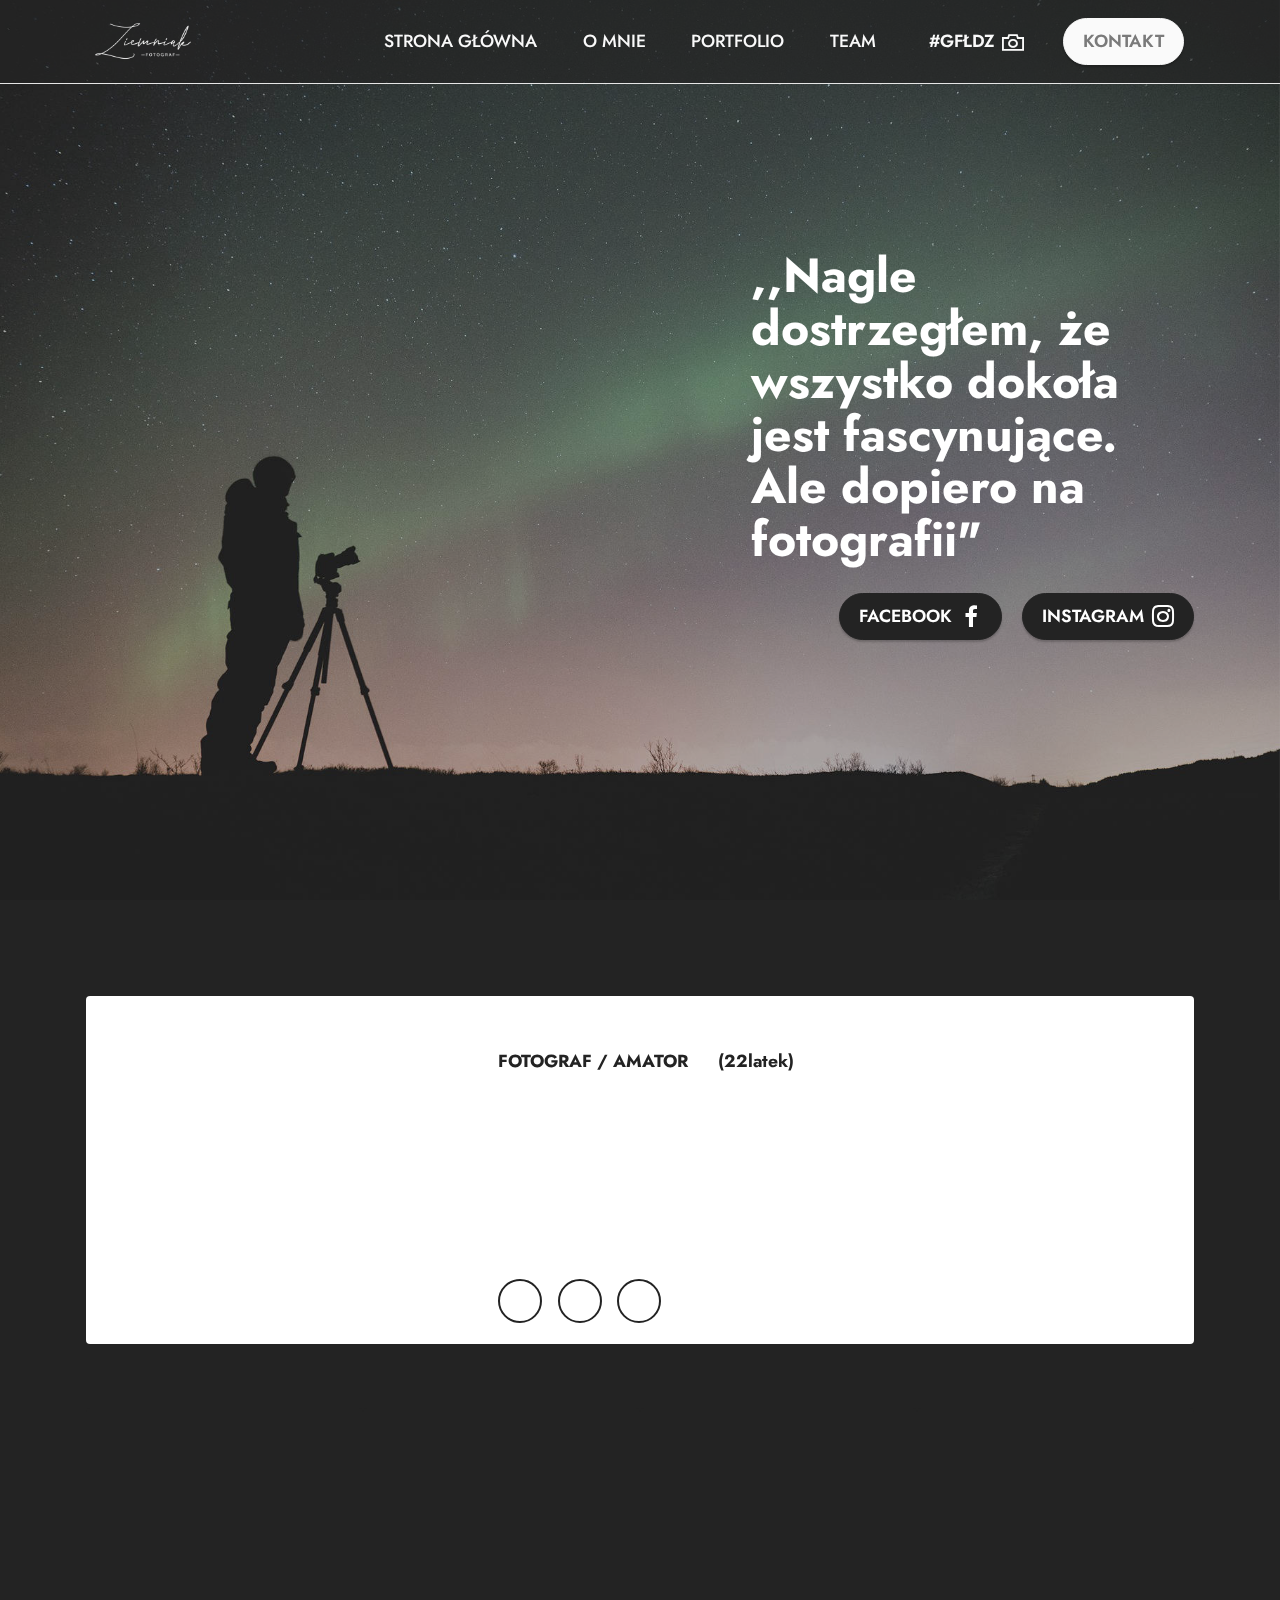
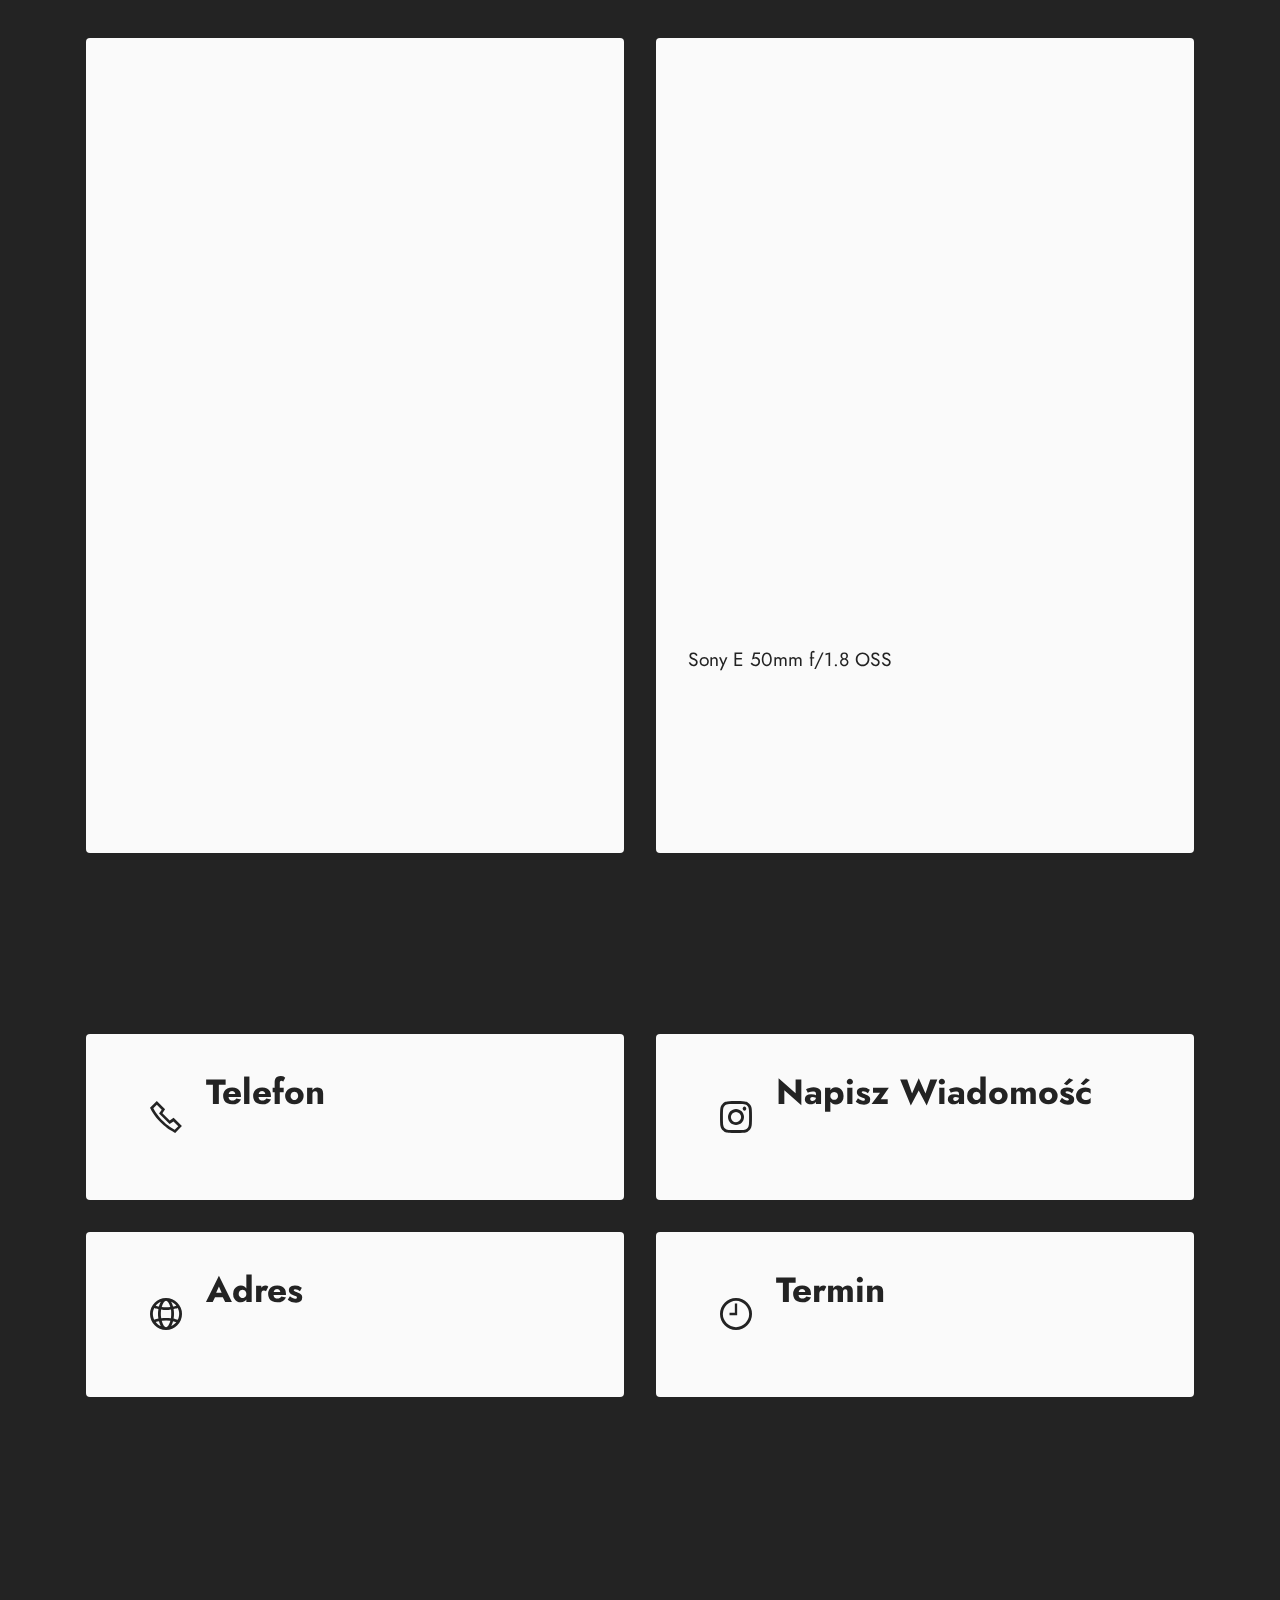
==== commit 4f905ac2: "Add files via upload" ====
--- a/index.html
+++ b/index.html
@@ -1,10 +1,10 @@
 <!DOCTYPE html>
 <html  >
 <head>
-  <!-- Site made with Mobirise Website Builder v5.4.1, https://mobirise.com -->
+  <!-- Site made with Mobirise Website Builder v5.0.29, https://mobirise.com -->
   <meta charset="UTF-8">
   <meta http-equiv="X-UA-Compatible" content="IE=edge">
-  <meta name="generator" content="Mobirise v5.4.1, mobirise.com">
+  <meta name="generator" content="Mobirise v5.0.29, mobirise.com">
   <meta name="viewport" content="width=device-width, initial-scale=1, minimum-scale=1">
   <link rel="shortcut icon" href="assets/images/xxd-210x124.png" type="image/x-icon">
   <meta name="description" content="Strona Ziemniak.Photo fotograf łódź">
@@ -12,16 +12,14 @@
   
   <title>Ziemniak.Photo - Fotograf Łódź</title>
   <link rel="stylesheet" href="assets/web/assets/mobirise-icons2/mobirise2.css">
+  <link rel="stylesheet" href="assets/tether/tether.min.css">
   <link rel="stylesheet" href="assets/bootstrap/css/bootstrap.min.css">
   <link rel="stylesheet" href="assets/bootstrap/css/bootstrap-grid.min.css">
   <link rel="stylesheet" href="assets/bootstrap/css/bootstrap-reboot.min.css">
-  <link rel="stylesheet" href="assets/parallax/jarallax.css">
+  <link rel="stylesheet" href="assets/dropdown/css/style.css">
   <link rel="stylesheet" href="assets/animatecss/animate.css">
-  <link rel="stylesheet" href="assets/dropdown/css/style.css">
   <link rel="stylesheet" href="assets/socicon/css/styles.css">
   <link rel="stylesheet" href="assets/theme/css/style.css">
-  <link rel="preload" href="https://fonts.googleapis.com/css?family=Jost:100,200,300,400,500,600,700,800,900,100i,200i,300i,400i,500i,600i,700i,800i,900i&display=swap" as="style" onload="this.onload=null;this.rel='stylesheet'">
-  <noscript><link rel="stylesheet" href="https://fonts.googleapis.com/css?family=Jost:100,200,300,400,500,600,700,800,900,100i,200i,300i,400i,500i,600i,700i,800i,900i&display=swap"></noscript>
   <link rel="preload" as="style" href="assets/mobirise/css/mbr-additional.css"><link rel="stylesheet" href="assets/mobirise/css/mbr-additional.css" type="text/css">
   
   
@@ -53,14 +51,14 @@
             <div class="collapse navbar-collapse" id="navbarSupportedContent">
                 <ul class="navbar-nav nav-dropdown" data-app-modern-menu="true"><li class="nav-item"><a class="nav-link link text-white display-4" href="index.html#top">STRONA GŁÓWNA</a></li><li class="nav-item"><a class="nav-link link text-white display-4" href="index.html#team2-n">O MNIE</a></li><li class="nav-item"><a class="nav-link link text-white text-primary display-4" href="page1.html#top">PORTFOLIO</a></li><li class="nav-item"><a class="nav-link link text-white text-primary display-4" href="page1.html#team1-12">TEAM</a></li></ul>
                 
-                <div class="navbar-buttons mbr-section-btn"><a class="btn btn-white display-4" href="index.html#contacts2-1l">KONTAKT</a></div>
+                <div class="navbar-buttons mbr-section-btn"><a class="btn btn-white-outline display-4" href="https://gfldz.github.io" target="_blank"><span class="mobi-mbri mobi-mbri-camera mbr-iconfont mbr-iconfont-btn"></span>#GFŁDZ</a> <a class="btn btn-white display-4" href="index.html#contacts2-1l">KONTAKT</a></div>
             </div>
         </div>
     </nav>
 
 </section>
 
-<section data-bs-version="5.1" class="header7 cid-sMj1aqIk7L mbr-fullscreen mbr-parallax-background" id="header7-l">
+<section class="engine"><a href="https://mobirise.info/s">bootstrap themes</a></section><section data-bs-version="5.1" class="header7 cid-sMj1aqIk7L mbr-fullscreen mbr-parallax-background" id="header7-l">
 
     
 
@@ -97,7 +95,7 @@
                             <h6 class="card-subtitle mbr-fonts-style mb-3 display-4">
                                 <strong>FOTOGRAF / AMATOR&nbsp; &nbsp; &nbsp; (22latek)</strong></h6>
                             <p class="mbr-text mbr-fonts-style display-7">
-                                Chcesz poczuć się znów piękną i docenianą osobą? A może zawsze chciałeś/aś mieć piękne zdjęcia, ale nigdy nie miałeś/aś czasu na profesjonalną sesję zdjęciową?<br>W takim razie przejrzyj moje portfolio, a gdy będziesz chciał/a w następnych zdjęciach<br>możesz być tam Ty! Mimo iż, nie posiadam szkoły w tym kierunku i dużo doświadczenia<br>wydaje mi się, że małymi kroczkami&nbsp;doganiam zawodowych fotografów. Jak myślisz?<br><br></p>
+                                Chcesz poczuć się znów piękną i docenianą osobą? A może zawsze chciałeś/aś mieć piękne zdjęcia, ale nigdy nie miałeś/aś czasu na profesjonalną sesję zdjęciową? W takim razie przejrzyj moje portfolio, a gdy będziesz chciał/a w następnych zdjęciach możesz być tam Ty! Mimo iż, nie posiadam szkoły w tym kierunku i dużo doświadczenia wydaje mi się, że małymi kroczkami&nbsp;doganiam zawodowych fotografów. Jak myślisz?<br></p>
                             <div class="social-row display-7">
                                 <div class="soc-item">
                                     <a href="https://www.facebook.com/wiktor.ziemniak.5" target="_blank">
@@ -207,11 +205,11 @@
 
 <section data-bs-version="5.1" class="slider1 cid-sMj1WjvyiW" id="slider1-o">
     
-    <div class="carousel slide carousel-fade" id="sMAXdgiF2H" data-ride="carousel" data-bs-ride="carousel" data-interval="5000" data-bs-interval="5000">
+    <div class="carousel slide carousel-fade" id="sND3NMuVqr" data-ride="carousel" data-bs-ride="carousel" data-interval="5000" data-bs-interval="5000">
         <ol class="carousel-indicators">
-            <li data-slide-to="0" data-bs-slide-to="0" class="active" data-target="#sMAXdgiF2H" data-bs-target="#sMAXdgiF2H"></li><li data-slide-to="1" data-bs-slide-to="1" class="" data-target="#sMAXdgiF2H" data-bs-target="#sMAXdgiF2H"></li>
-            <li data-slide-to="2" data-bs-slide-to="2" data-target="#sMAXdgiF2H" data-bs-target="#sMAXdgiF2H"></li>
-            <li data-slide-to="3" data-bs-slide-to="3" data-target="#sMAXdgiF2H" data-bs-target="#sMAXdgiF2H"></li><li data-slide-to="4" data-bs-slide-to="4" data-target="#sMAXdgiF2H" data-bs-target="#sMAXdgiF2H"></li>
+            <li data-slide-to="0" data-bs-slide-to="0" class="active" data-target="#sND3NMuVqr" data-bs-target="#sND3NMuVqr"></li><li data-slide-to="1" data-bs-slide-to="1" class="" data-target="#sND3NMuVqr" data-bs-target="#sND3NMuVqr"></li>
+            <li data-slide-to="2" data-bs-slide-to="2" data-target="#sND3NMuVqr" data-bs-target="#sND3NMuVqr"></li>
+            <li data-slide-to="3" data-bs-slide-to="3" data-target="#sND3NMuVqr" data-bs-target="#sND3NMuVqr"></li><li data-slide-to="4" data-bs-slide-to="4" data-target="#sND3NMuVqr" data-bs-target="#sND3NMuVqr"></li>
         </ol>
         <div class="carousel-inner">
             <div class="carousel-item slider-image item active">
@@ -253,7 +251,7 @@
                     <div class="carousel-caption">
                         <h5 class="mbr-section-subtitle mbr-fonts-style display-5">
                             <strong>Sesje&nbsp;Portretowe</strong></h5>
-                        <p class="mbr-section-text mbr-fonts-style display-7">Kliknij, by przwinąć</p>
+                        <p class="mbr-section-text mbr-fonts-style display-7">Kliknij, by przewinąć</p>
                     </div>
                 </div>
             </div><div class="carousel-item slider-image item">
@@ -262,17 +260,17 @@
                     
                     <div class="carousel-caption">
                         <h5 class="mbr-section-subtitle mbr-fonts-style display-5">
-                            <strong>Sesje&nbsp;Dziecińce</strong></h5>
+                            <strong>Sesje&nbsp;Dziecience</strong></h5>
                         <p class="mbr-section-text mbr-fonts-style display-7">Kliknij, by przewinąć</p>
                     </div>
                 </div>
             </div>
         </div>
-        <a class="carousel-control carousel-control-prev" role="button" data-slide="prev" data-bs-slide="prev" href="#sMAXdgiF2H">
+        <a class="carousel-control carousel-control-prev" role="button" data-slide="prev" data-bs-slide="prev" href="#sND3NMuVqr">
             <span class="mobi-mbri mobi-mbri-arrow-prev" aria-hidden="true"></span>
             <span class="sr-only visually-hidden">Previous</span>
         </a>
-        <a class="carousel-control carousel-control-next" role="button" data-slide="next" data-bs-slide="next" href="#sMAXdgiF2H">
+        <a class="carousel-control carousel-control-next" role="button" data-slide="next" data-bs-slide="next" href="#sND3NMuVqr">
             <span class="mobi-mbri mobi-mbri-arrow-next" aria-hidden="true"></span>
             <span class="sr-only visually-hidden">Next</span>
         </a>
@@ -311,7 +309,7 @@
                     </div>
                     <div class="item-content">
                         <h5 class="item-title mbr-fonts-style display-7"><strong>Obiektyw</strong></h5>
-                        <h6 class="item-subtitle mbr-fonts-style mt-1 display-7">Sony 50mm 1.8 OSS</h6>
+                        <h6 class="item-subtitle mbr-fonts-style mt-1 display-7">Sony E 50mm f/1.8 OSS</h6>
                         <p class="mbr-text mbr-fonts-style mt-3 display-7">Jasny obiektyw stałoogniskowy 50 mm z dużym otworem względnym przysłony, idealny do fotografii portretowej i ogólnej. Maksymalny otwór przysłony F1,8 umożliwiający miękkie rozmycie tła.&nbsp;</p>
                     </div>
                     
@@ -462,7 +460,21 @@
             </div>
         </div>
     </div>
-</section><section style="background-color: #fff; font-family: -apple-system, BlinkMacSystemFont, 'Segoe UI', 'Roboto', 'Helvetica Neue', Arial, sans-serif; color:#aaa; font-size:12px; padding: 0; align-items: center; display: flex;"><a href="https://mobirise.site/x" style="flex: 1 1; height: 3rem; padding-left: 1rem;"></a><p style="flex: 0 0 auto; margin:0; padding-right:1rem;">Site was <a href="https://mobirise.site/h" style="color:#aaa;">built with</a> Mobirise</p></section><script src="assets/bootstrap/js/bootstrap.bundle.min.js"></script>  <script src="assets/parallax/jarallax.js"></script>  <script src="assets/smoothscroll/smooth-scroll.js"></script>  <script src="assets/ytplayer/index.js"></script>  <script src="assets/dropdown/js/navbar-dropdown.js"></script>  <script src="assets/theme/js/script.js"></script>  
+</section>
+
+
+  <script src="assets/web/assets/jquery/jquery.min.js"></script>
+  <script src="assets/popper/popper.min.js"></script>
+  <script src="assets/tether/tether.min.js"></script>
+  <script src="assets/bootstrap/js/bootstrap.min.js"></script>
+  <script src="assets/smoothscroll/smooth-scroll.js"></script>
+  <script src="assets/dropdown/js/nav-dropdown.js"></script>
+  <script src="assets/dropdown/js/navbar-dropdown.js"></script>
+  <script src="assets/touchswipe/jquery.touch-swipe.min.js"></script>
+  <script src="assets/viewportchecker/jquery.viewportchecker.js"></script>
+  <script src="assets/parallax/jarallax.min.js"></script>
+  <script src="assets/theme/js/script.js"></script>
+  
   
   
   <input name="animation" type="hidden">
